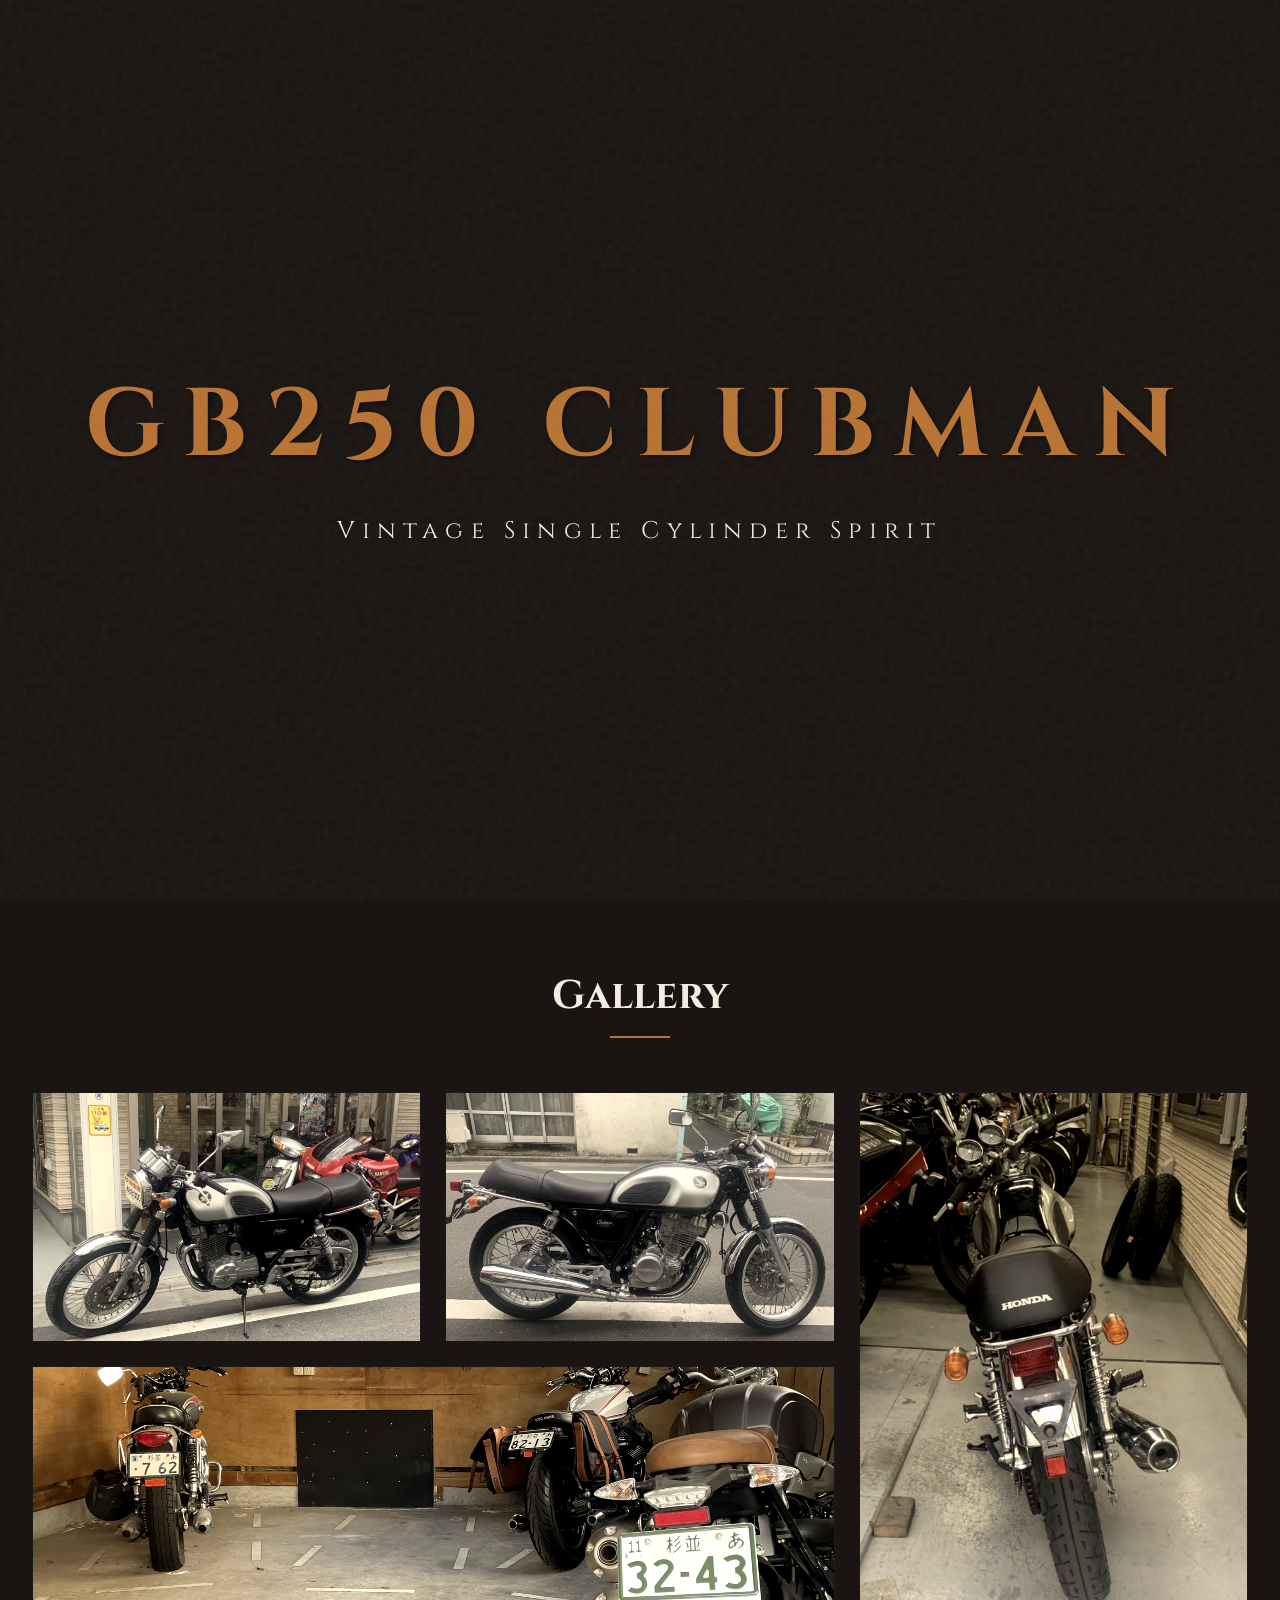
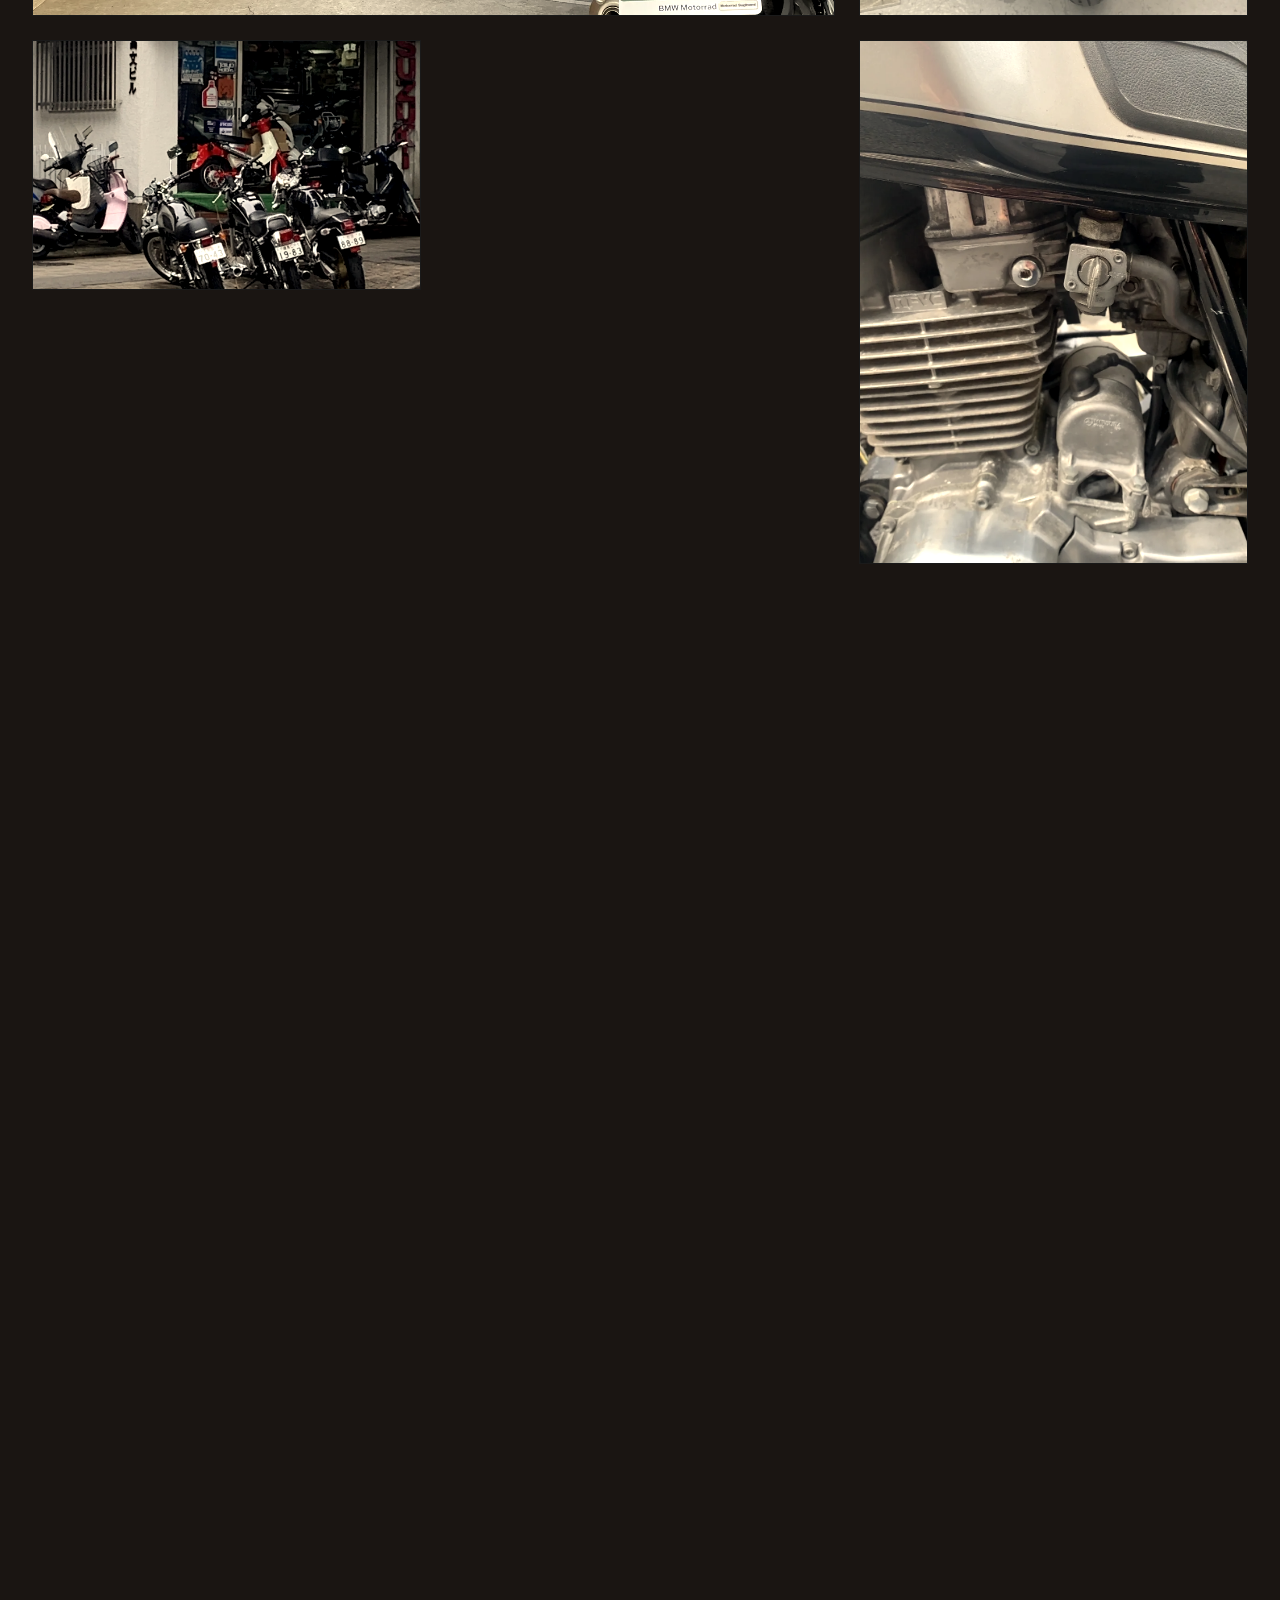
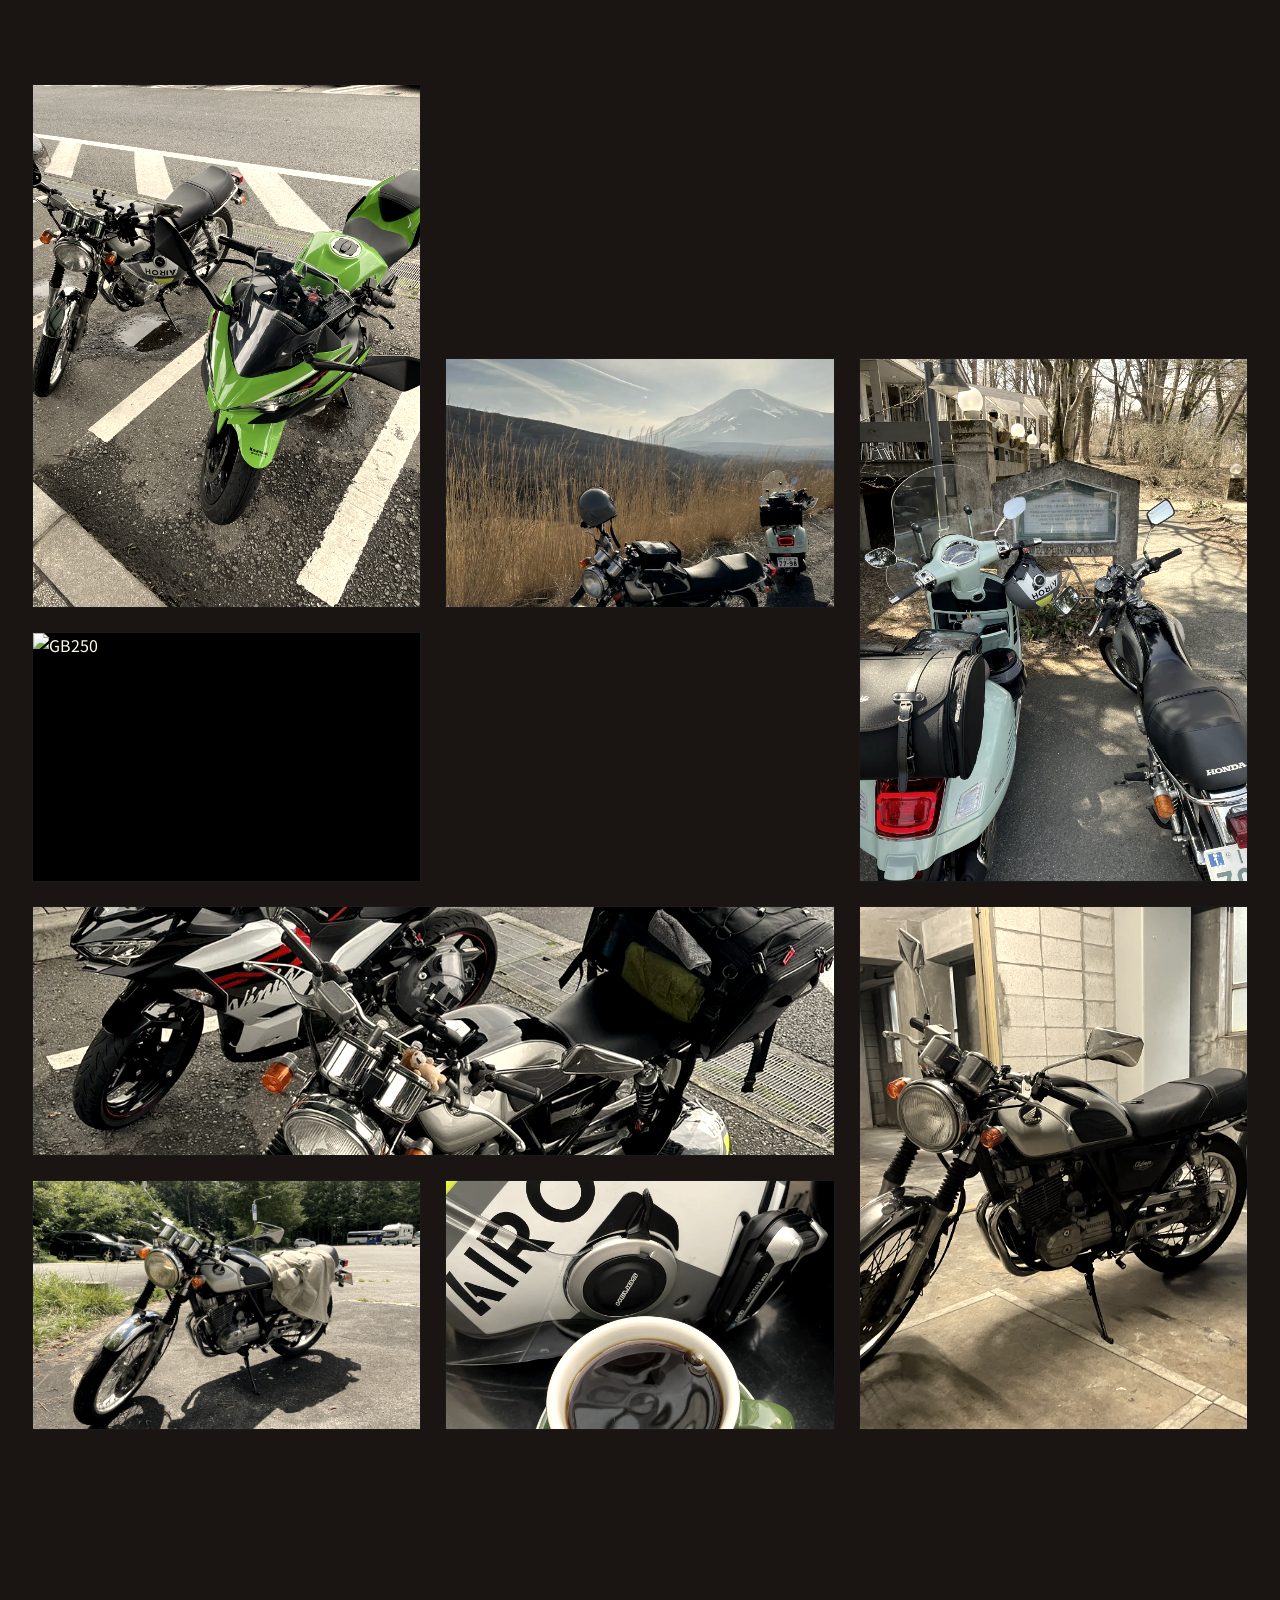
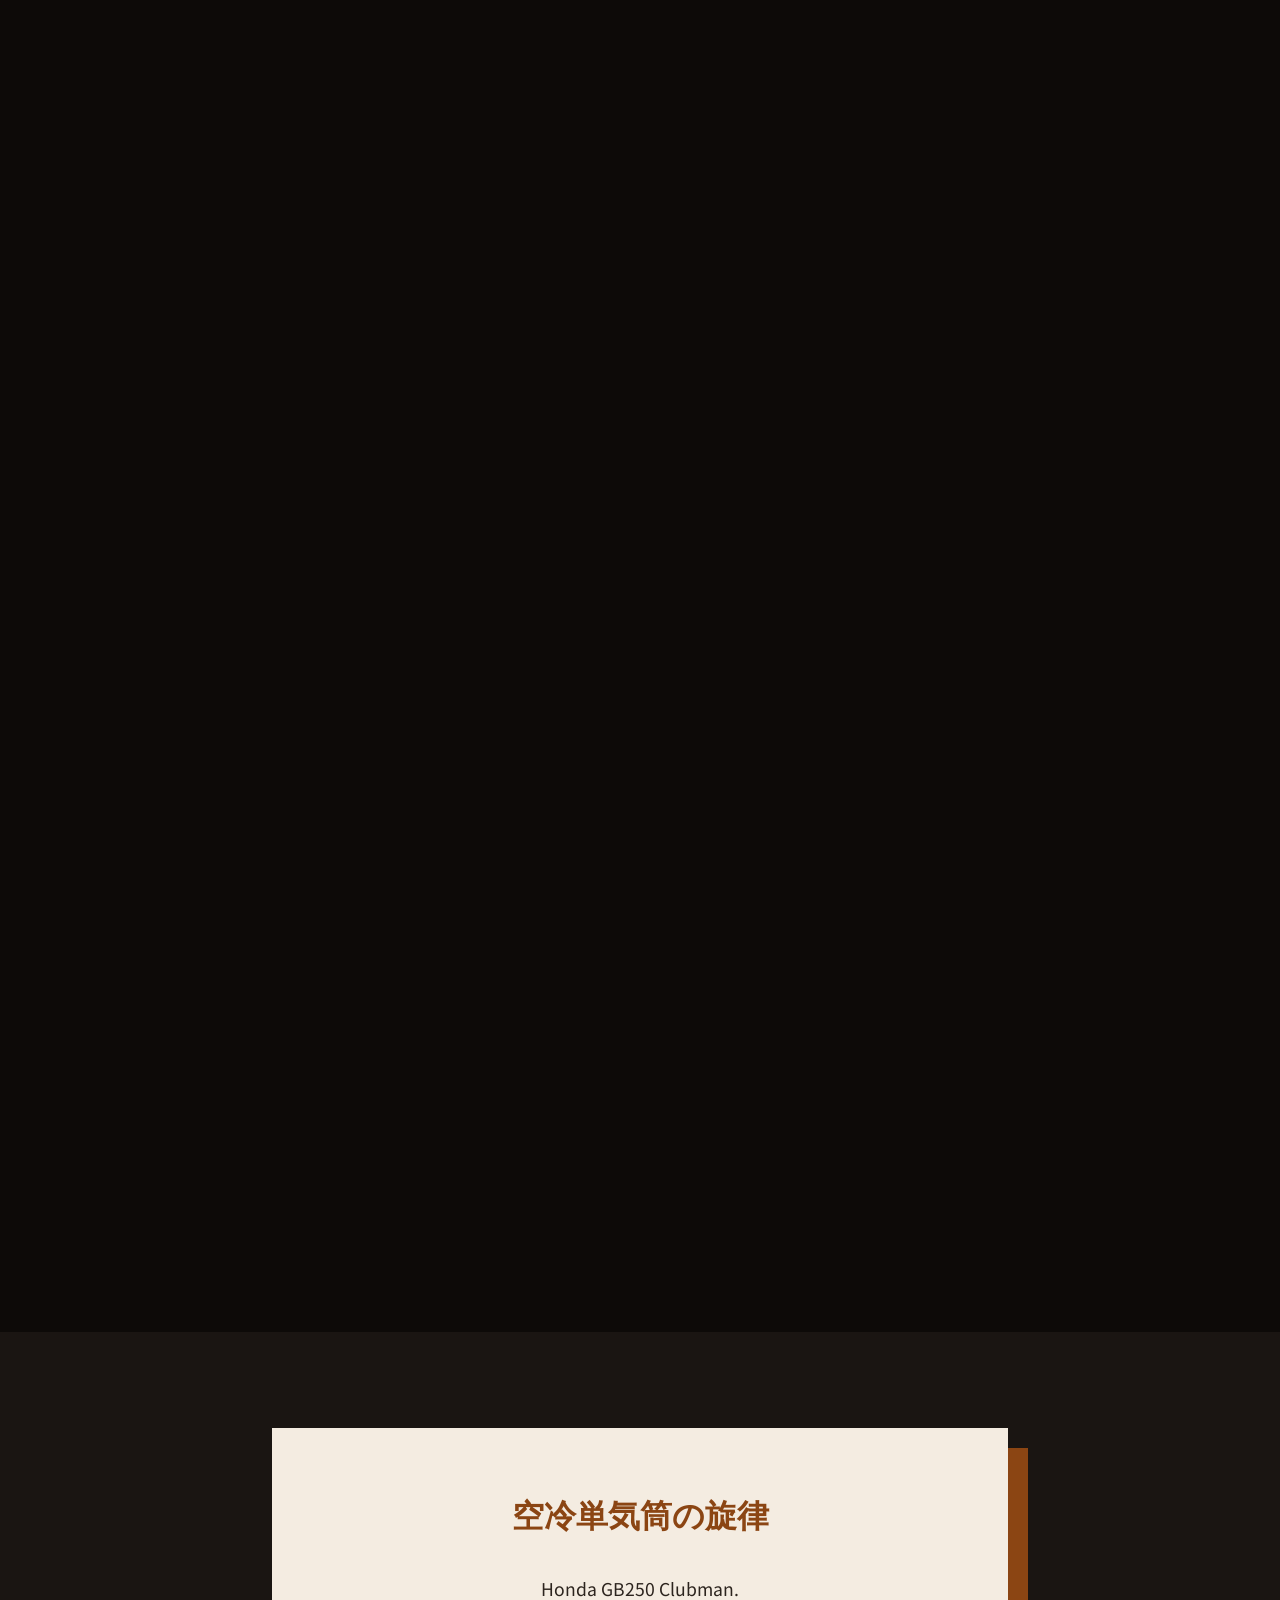
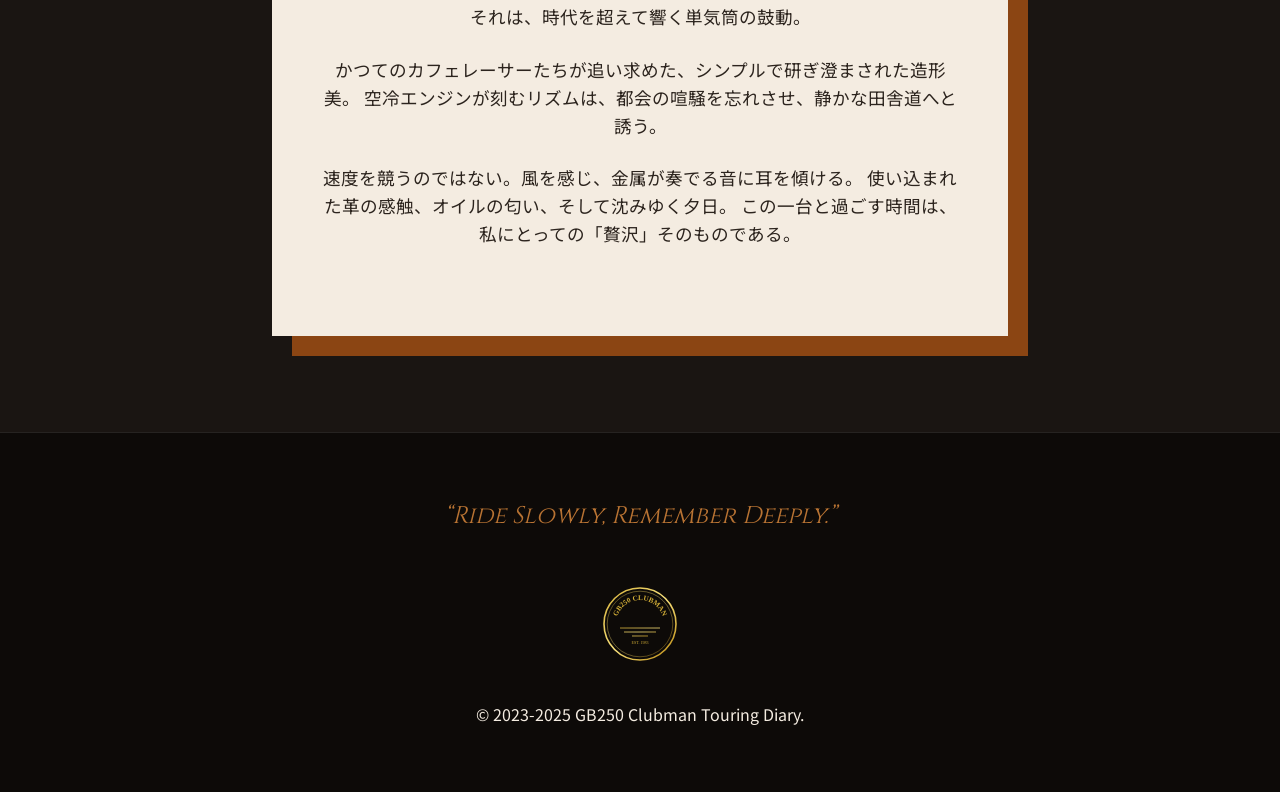
==== index.html @ db13ecfd "Add files via upload" ====
<!DOCTYPE html>
<html lang="ja">
<head>
    <meta charset="UTF-8">
    <meta name="viewport" content="width=device-width, initial-scale=1.0">
    <title>GB250 Clubman Touring Gallery</title>
    <meta name="description" content="Honda GB250 Clubman vintage touring gallery">
    
    <!-- Fonts -->
    <link rel="preconnect" href="https://fonts.googleapis.com">
    <link rel="preconnect" href="https://fonts.gstatic.com" crossorigin>
    <link href="https://fonts.googleapis.com/css2?family=Cinzel:wght@400;700&family=Playfair+Display:ital,wght@0,400;0,700;1,400&family=Noto+Sans+JP:wght@300;400;700&family=Zen+Kaku+Gothic+New:wght@300;400;700&display=swap" rel="stylesheet">
    
    <link rel="stylesheet" href="style.css">
</head>
<body>

    <!-- Hero Section -->
    <section class="hero">
        <div class="hero-content">
            <h1>GB250 CLUBMAN</h1>
            <p>Vintage Single Cylinder Spirit</p>
        </div>
    </section>

    <!-- Gallery Section Morning Mist Retro Profile -->
    <!-- Retro Profile, Leather & Metal -->
    <section id="gallery" class="gallery-section">
        <div class="section-title reveal">
            <h2>Gallery</h2>
        </div>
        <div class="gallery-container">
            <!-- Image list from requirements 19 -->
            <div class="gallery-item reveal"><img src="images/IMG_1310.webp" alt="GB250" loading="lazy"><div class="gallery-overlay"><span class="photo-label">Hello!</span></div></div>
            <div class="gallery-item reveal"><img src="images/IMG_1311.webp" alt="GB250" loading="lazy"><div class="gallery-overlay"><span class="photo-label">Chrome Details</span></div></div>
            <div class="gallery-item reveal"><img src="images/IMG_1312.webp" alt="GB250" loading="lazy"><div class="gallery-overlay"><span class="photo-label">The Cockpit</span></div></div>
            <div class="gallery-item reveal"><img src="images/IMG_1968.webp" alt="GB250" loading="lazy"><div class="gallery-overlay"><span class="photo-label">Garage</span></div></div>
            <div class="gallery-item reveal"><img src="images/IMG_3027.webp" alt="GB250" loading="lazy"><div class="gallery-overlay"><span class="photo-label">Factory</span></div></div>
　　　　<div class="gallery-item reveal"><img src="images/IMG_3029.webp" alt="GB250" loading="lazy"><div class="gallery-overlay"><span class="photo-label">Old Engine Bay</span></div></div>
　　　　<div class="gallery-item reveal"><img src="images/IMG_3030.webp" alt="GB250" loading="lazy"><div class="gallery-overlay"><span class="photo-label">Mechanical Beauty</span></div></div>
	    <div class="gallery-item reveal"><img src="images/IMG_1899.webp" alt="GB250" loading="lazy"><div class="gallery-overlay"><span class="photo-label">Heartbeat</span></div></div>
            <div class="gallery-item reveal"><img src="images/IMG_1760.webp" alt="GB250" loading="lazy"><div class="gallery-overlay"><span class="photo-label">Sky Line</span></div></div>
            <div class="gallery-item reveal"><img src="images/IMG_3025.webp" alt="GB250" loading="lazy"><div class="gallery-overlay"><span class="photo-label">Eearth</span></div></div>
            <div class="gallery-item reveal"><img src="images/IMG_1966.webp" alt="GB250" loading="lazy"><div class="gallery-overlay"><span class="photo-label">Forest Path</span></div></div>
            <div class="gallery-item reveal"><img src="images/IMG_3020.webp" alt="GB250" loading="lazy"><div class="gallery-overlay"><span class="photo-label">Greenwood</span></div></div>
	    <div class="gallery-item reveal"><img src="images/IMG_1759.webp" alt="GB250" loading="lazy"><div class="gallery-overlay"><span class="photo-label">Country Lane</span></div></div>
            <div class="gallery-item reveal"><img src="images/IMG_1967.webp" alt="GB250" loading="lazy"><div class="gallery-overlay"><span class="photo-label">Route 413 / Twilight</span></div></div>
   	    <div class="gallery-item reveal"><img src="images/IMG_1587.webp" alt="GB250" loading="lazy"><div class="gallery-overlay"><span class="photo-label">Courage</span></div></div>
            <div class="gallery-item reveal"><img src="images/IMG_2059.webp" alt="GB250" loading="lazy"><div class="gallery-overlay"><span class="photo-label">Mountain Site</span></div></div>
            <div class="gallery-item reveal"><img src="images/IMG_3022.webp" alt="GB250" loading="lazy"><div class="gallery-overlay"><span class="photo-label">Winding Road</span></div></div>
            <div class="gallery-item reveal"><img src="images/IMG_2123.webp" alt="GB250" loading="lazy"><div class="gallery-overlay"><span class="photo-label">Gas Station Stop</span></div></div>    
            <div class="gallery-item reveal"><img src="images/IMG_2399.webp" alt="GB250" loading="lazy"><div class="gallery-overlay"><span class="photo-label">Morning Mist</span></div></div>
   	    <div class="gallery-item reveal"><img src="images/IMG_3024.webp" alt="GB250" loading="lazy"><div class="gallery-overlay"><span class="photo-label">Good School</span></div></div>    
            <div class="gallery-item reveal"><img src="images/IMG_2798.webp" alt="GB250" loading="lazy"><div class="gallery-overlay"><span class="photo-label">Vintage</span></div></div>
            <div class="gallery-item reveal"><img src="images/IMG_1778.webp" alt="GB250" loading="lazy"><div class="gallery-overlay"><span class="photo-label">Heated stone</span></div></div>
	    <div class="gallery-item reveal"><img src="images/IMG_1524.webp" alt="GB250" loading="lazy"><div class="gallery-overlay"><span class="photo-label">Cafe Racer</span></div></div>
            <div class="gallery-item reveal"><img src="images/IMG_2802.webp" alt="GB250" loading="lazy"><div class="gallery-overlay"><span class="photo-label">Goodbye & Thank you!</span></div></div>
            <div class="gallery-item reveal"><img src="images/IMG_2791.webp" alt="GB250" loading="lazy"><div class="gallery-overlay"><span class="photo-label">Shadow Play</span></div></div>
            <div class="gallery-item reveal"><img src="images/IMG_2790.webp" alt="GB250" loading="lazy"><div class="gallery-overlay"><span class="photo-label">Urban Escape</span></div></div>
            <div class="gallery-item reveal"><img src="images/IMG_2801.webp" alt="GB250" loading="lazy"><div class="gallery-overlay"><span class="photo-label">After the Rain</span></div></div>
        </div>
    </section>

<!-- Video Section -->
<section id="video" class="video-section">
    <div class="section-title reveal">
        <h2>The Sound of Single</h2>
    </div>
    
    <div class="video-container reveal">
        <!-- エフェクトレイヤー -->
        <div class="vhs-overlay">
            <div class="vhs-scanlines"></div>
            <div class="vhs-noise"></div>
            <div class="film-scratches"></div> <!-- 縦の傷を追加 -->
        </div>
       
        <div class="video-wrapper">
            <video controls poster="images/IMG_3026.webp">
                <source src=" https://drive.google.com/file/d/1r5BDHM0Ia0o3YwmFOg_8lzyETyqGt3hn/view?usp=drive_link">
                Your browser does not support the video tag.
            </video>
        </div>
    </div>

    <!-- 重要：このSVGフィルタがないとノイズが出ません -->
    <svg style="display: none;">
        <filter id="vhs-distort">
            <feTurbulence type="fractalNoise" baseFrequency="0.9" numOctaves="4" seed="0">
                <animate attributeName="seed" from="0" to="100" dur="0.2s" repeatCount="indefinite" />
            </feTurbulence>
            <feComponentTransfer>
                <feFuncA type="linear" slope="0.5" />
            </feComponentTransfer>
            <feBlend in="SourceGraphic" operator="over" />
        </filter>
    </svg>
</section>

    <!-- フィルムダメージ・ノイズ生成用SVG（表示はされません） -->
    <svg style="display: none;">
        <filter id="vhs-distort">
            <!-- 粒子の細かいノイズを生成 -->
            <feTurbulence type="fractalNoise" baseFrequency="0.80" numOctaves="4" stitchTiles="stitch" />
            <feColorMatrix type="saturate" values="0" />
            <feComponentTransfer>
                <feFuncA type="linear" slope="0.15" /> 
            </feComponentTransfer>
            <feBlend in="SourceGraphic" operator="over" />
        </filter>
    </svg>
</section>

<!-- Video Section 2 (Effect Clean) -->
<section id="video2" class="video-section clean-style">
    <div class="section-title reveal">
        <h2>Touring Fun</h2>
    </div>
    
    <!-- 効果用のオーバーレイを入れず、シンプルなコンテナにする https://youtu.be/rbdhKblN9Kc ../../2025/2025-08-02_深城ダム/道志・深城ダム.mp4-->
    <div class="video-container reveal">
        <div class="video-wrapper">
            <video controls poster="images/IMG_3022.webp">
                <source src="https://youtu.be/rbdhKblN9Kc">
                Your browser does not support the video tag.
            </video>
        </div>
    </div>
</section>

    <!-- Story Section -->
    <section id="story" class="story-section">
        <div class="story-card reveal">
            <h3>空冷単気筒の旋律</h3>
            <div class="story-content">
                <p>
                    Honda GB250 Clubman.<br>
                    それは、時代を超えて響く単気筒の鼓動。
                </p>
                <p>
                    かつてのカフェレーサーたちが追い求めた、シンプルで研ぎ澄まされた造形美。
                    空冷エンジンが刻むリズムは、都会の喧騒を忘れさせ、静かな田舎道へと誘う。
                </p>
                <p>
                    速度を競うのではない。風を感じ、金属が奏でる音に耳を傾ける。
                    使い込まれた革の感触、オイルの匂い、そして沈みゆく夕日。
                    この一台と過ごす時間は、私にとっての「贅沢」そのものである。
                </p>
            </div>
        </div>
    </section>


    <!-- Footer -->
    <footer>
        <div class="footer-quote reveal">
            “Ride Slowly, Remember Deeply.”
        </div>
        <img src="assets/logo.svg" alt="GB250 Logo" class="footer-logo reveal">
        <p class="reveal">&copy; 2023-2025 GB250 Clubman Touring Diary.</p>
    </footer>

    <!-- Modal -->
    <div class="modal" id="imageModal">
        <span class="close-modal">&times;</span>
        <img id="modalImage" src="" alt="Full Resolution Image">
    </div>

    <script src="script.js"></script>
</body>
</html>
---- style.css ----
/* 
 * GB250 Clubman Gallery - Vintage Style Sheet
 */

:root {
    --color-bg: #1a1512;
    --color-paper: #f4ece1;
    --color-text: #2c241e;
    --color-accent: #8b4513; /* Dark Brown */
    --color-copper: #b87333;
    --color-sepia: #704214;
    --color-ivory: #fffff0;
    --font-heading: 'Cinzel', 'Playfair Display', serif;
    --font-body: 'Noto Sans JP', 'Zen Kaku Gothic New', sans-serif;
    --transition-smooth: all 0.5s cubic-bezier(0.4, 0, 0.2, 1);
}

* {
    margin: 0;
    padding: 0;
    box-sizing: border-box;
}

html {
    scroll-behavior: smooth;
}

body {
    background-color: var(--color-bg);
    color: var(--color-paper);
    font-family: var(--font-body);
    line-height: 1.6;
    overflow-x: hidden;
}

/* Texture Overlay */
body::before {
    content: "";
    position: fixed;
    top: 0;
    left: 0;
    width: 100%;
    height: 100%;
    background-image: url('data:image/svg+xml,%3Csvg viewBox="0 0 200 200" xmlns="http://www.w3.org/2000/svg"%3E%3Cfilter id="noiseFilter"%3E%3CfeTurbulence type="fractalNoise" baseFrequency="0.65" numOctaves="3" stitchTiles="stitch"/%3E%3C/filter%3E%3Crect width="100%25" height="100%25" filter="url(%23noiseFilter)"/%3E%3C/svg%3E');
    opacity: 0.05;
    pointer-events: none;
    z-index: 9999;
}

/* --- Hero Section --- */
.hero {
    position: relative;
    height: 100vh;
    display: flex;
    flex-direction: column;
    justify-content: center;
    align-items: center;
    text-align: center;
    overflow: hidden;
    background: linear-gradient(rgba(26, 21, 18, 0.7), rgba(26, 21, 18, 0.7)), url('images/IMG_1312.JPG') center/cover no-repeat;
}

.hero::after {
    content: "";
    position: absolute;
    bottom: 0;
    left: 0;
    width: 100%;
    height: 200px;
    background: linear-gradient(to top, var(--color-bg), transparent);
}

.hero-content {
    z-index: 10;
    padding: 2rem;
}

.hero h1 {
    font-family: var(--font-heading);
    font-size: clamp(3rem, 10vw, 6rem);
    letter-spacing: 0.2em;
    color: var(--color-copper);
    text-shadow: 2px 2px 4px rgba(0,0,0,0.5);
    margin-bottom: 0.5rem;
    animation: fadeInDown 1.5s ease-out;
}

.hero p {
    font-family: var(--font-heading);
    font-size: clamp(1rem, 3vw, 1.5rem);
    letter-spacing: 0.3em;
    color: var(--color-paper);
    opacity: 0.8;
    animation: fadeInUp 1.5s ease-out 0.5s both;
}

/* --- Gallery Section --- */
.section-title {
    text-align: center;
    padding: 4rem 1rem;
    font-family: var(--font-heading);
}

.section-title h2 {
    font-size: 2.5rem;
    color: var(--color-paper);
    position: relative;
    display: inline-block;
}

.section-title h2::after {
    content: "";
    position: absolute;
    bottom: -10px;
    left: 50%;
    transform: translateX(-50%);
    width: 60px;
    height: 2px;
    background: var(--color-copper);
}

.gallery-container {
    max-width: 1400px;
    margin: 0 auto;
    padding: 0 2rem 4rem;
    display: grid;
    grid-template-columns: repeat(auto-fill, minmax(300px, 1fr));
    grid-auto-rows: 250px;
    gap: 1.5rem;
}

.gallery-item {
    position: relative;
    overflow: hidden;
    cursor: pointer;
    background: #000;
    border: 1px solid rgba(255,255,255,0.1);
    transition: var(--transition-smooth);
}

/* Varied heights for masonry-like feel */
.gallery-item:nth-child(3n) { grid-row: span 2; }
.gallery-item:nth-child(4n) { grid-column: span 2; }

.gallery-item img {
    width: 100%;
    height: 100%;
    object-fit: cover;
    filter: sepia(0.3) contrast(1.1);
    transition: var(--transition-smooth);
}

.gallery-item:hover img {
    transform: scale(1.05);
    filter: sepia(0) contrast(1);
}

.gallery-overlay {
    position: absolute;
    bottom: 0;
    left: 0;
    width: 100%;
    padding: 1.5rem;
    background: linear-gradient(transparent, rgba(0,0,0,0.8));
    opacity: 0;
    transition: opacity 0.3s ease;
}

.gallery-item:hover .gallery-overlay {
    opacity: 1;
}

.photo-label {
    font-size: 0.8rem;
    color: var(--color-paper);
    font-family: var(--font-heading);
}

/* --- Video Section --- */
.video-section {
    background: #0d0a08;
    padding: 6rem 2rem;
    text-align: center;
}

.video-container {
    position: relative;
    max-width: 900px;
    margin: 0 auto;
    overflow: hidden;
    border: 15px solid #1a1a1a;
    box-shadow: 0 30px 60px rgba(0,0,0,0.8);
    background: #000;
}

/* ビデオ本体：フィルタを一つにまとめ、強度を調整 */
.video-wrapper video {
    width: 100%;
    display: block;
    /* DaVinci Resolve風：セピア+コントラスト強調+彩度下げ */
    filter: sepia(0.8) hue-rotate(-15deg) contrast(1.2) brightness(0.9) saturate(1.8); 	
}

/* 元の色：filter: sepia(0.8) hue-rotate(-15deg) contrast(1.2) brightness(0.9) saturate(1.8); */


/* 既存の .vhs-overlay に背景色（グラデーション）を追加 */
.vhs-overlay {
    position: absolute;
    top: 0; left: 0; width: 100%; height: 100%;
    pointer-events: none;
    z-index: 2;
    
    /* ここを追加：オレンジ～ブラウンのグラデーションを乗算(multiply)で重ねる */
    background: linear-gradient(
        45deg, 
        rgba(139, 69, 19, 0.15), /* ブラウン */
        rgba(255, 140, 0, 0.15)  /* ヴィンテージオレンジ */
    );
    mix-blend-mode: overlay; /* 下の映像と色が混ざり、深みが出ます */
}

/* もし「もっとオレンジをハッキリさせたい」場合は、
   mix-blend-mode を overlay に変えてみてください 
　弱くしたい場合は、multiply */


/* 走査線 */
.vhs-scanlines {
    position: absolute;
    top: 0; left: 0; width: 100%; height: 100%;
    background: linear-gradient(
        rgba(18, 16, 16, 0) 50%, 
        rgba(0, 0, 0, 0.25) 50%
    );
    background-size: 100% 2px;
    z-index: 10;
}

/* フィルムノイズ：SVGフィルタ適用 */
.vhs-noise {
    position: absolute;
    top: 0; left: 0; width: 100%; height: 100%;
    filter: url(#vhs-distort); /* HTMLのSVGと連動 */
    opacity: 0.8;
    z-index: 5;
}

/* 縦のひっかき傷（フィルムダメージ特有） */
.film-scratches {
    position: absolute;
    top: 0; left: 0; width: 100%; height: 100%;
    z-index: 15;
    opacity: 0.3;
}

.film-scratches::after {
    content: "";
    position: absolute;
    top: 0; left: 30%; width: 1px; height: 100%;
    background: #fff;
    box-shadow: 120px 0 0 #fff, -200px 0 0 #fff;
    animation: scratch-move 0.5s steps(1) infinite;
}

@keyframes scratch-move {
    0% { transform: translateX(0); opacity: 0.5; }
    20% { transform: translateX(-10%); opacity: 0.2; }
    40% { transform: translateX(20%); opacity: 0.8; }
    60% { transform: translateX(-5%); opacity: 0.3; }
    80% { transform: translateX(15%); opacity: 0.6; }
    100% { transform: translateX(0); opacity: 0.5; }
}

/* 画面のちらつき */
.video-container::after {
    content: "";
    position: absolute;
    top: 0; left: 0; width: 100%; height: 100%;
    background: rgba(255, 255, 255, 0.05);
    z-index: 20;
    pointer-events: none;
    animation: flicker 0.15s infinite;
}

@keyframes flicker {
    0% { opacity: 0.1; }
    50% { opacity: 0.03; }
    100% { opacity: 0.09; }
}

/* --- Story Section --- */
.story-section {
    max-width: 800px;
    margin: 0 auto;
    padding: 6rem 2rem;
    text-align: center;
}

.story-card {
    background: var(--color-paper);
    color: var(--color-text);
    padding: 4rem 3rem;
    position: relative;
    box-shadow: 20px 20px 0 var(--color-accent);
}

.story-card h3 {
    font-family: var(--font-heading);
    font-size: 2rem;
    margin-bottom: 2rem;
    color: var(--color-accent);
}

.story-content p {
    margin-bottom: 1.5rem;
    font-size: 1.1rem;
}

/* --- Footer --- */
footer {
    padding: 4rem 2rem;
    text-align: center;
    border-top: 1px solid rgba(255,255,255,0.1);
    background: #0d0a08;
}

.footer-quote {
    font-family: var(--font-heading);
    font-style: italic;
    font-size: 1.5rem;
    margin-bottom: 1rem;
    color: var(--color-copper);
}

.footer-logo {
    width: 80px;
    margin: 2rem auto;
    opacity: 0.5;
}

/* --- Modal --- */
.modal {
    position: fixed;
    top: 0;
    left: 0;
    width: 100%;
    height: 100%;
    background: rgba(0,0,0,0.95);
    display: none;
    justify-content: center;
    align-items: center;
    z-index: 10000;
    cursor: zoom-out;
}

.modal img {
    max-width: 90%;
    max-height: 90%;
    box-shadow: 0 0 50px rgba(0,0,0,0.5);
    border: 5px solid white;
}

.close-modal {
    position: absolute;
    top: 20px;
    right: 30px;
    color: white;
    font-size: 2rem;
    cursor: pointer;
}

/* Animations */
@keyframes fadeInDown {
    from { opacity: 0; transform: translateY(-30px); }
    to { opacity: 1; transform: translateY(0); }
}

@keyframes fadeInUp {
    from { opacity: 0; transform: translateY(30px); }
    to { opacity: 1; transform: translateY(0); }
}

.reveal {
    opacity: 0;
    transform: translateY(30px);
    transition: all 1s ease-out;
}

.reveal.active {
    opacity: 1;
    transform: translateY(0);
}

@media (max-width: 768px) {
    .gallery-container {
        grid-template-columns: repeat(auto-fill, minmax(200px, 1fr));
        grid-auto-rows: 200px;
    }
    .gallery-item:nth-child(4n) { grid-column: span 1; }
    .story-card {
        padding: 2rem 1.5rem;
        box-shadow: 10px 10px 0 var(--color-accent);
    }
}

/* 横に2マス、縦に2マス分の大きさにする */
.item-large {
    grid-column: span 0.5;
    grid-row: span 0.5;
}

/* 横に長い写真にしたい場合 */
.item-wide {
    grid-column: span 2;
}

/* 縦に長い写真にしたい場合 */
.item-tall {
    grid-row: span 2;
}



/* --- Video Section 2 用：エフェクト解除設定 --- */

/* 1. ビデオ本体のフィルタ（セピア等）を解除 */
.clean-style video {
    filter: none !important;
}

/* 2. ビデオコンテナの装飾（テレビ風フレームの影やフリッカー）を解除 */
.clean-style .video-container::after,
.clean-style .video-container::before {
    display: none !important;
    animation: none !important;
}

/* 3. 万が一オーバーレイ要素が残っている場合の非表示設定 */
.clean-style .vhs-overlay {
    display: none !important;
}

/* 4. コンテナ自体の色調をノーマルに（枠線を細くするなど調整可） */
.clean-style .video-container {
    border: 4px solid #333; /* 太い枠から細い枠へ変更 */
    background: transparent;
    box-shadow: none;
}
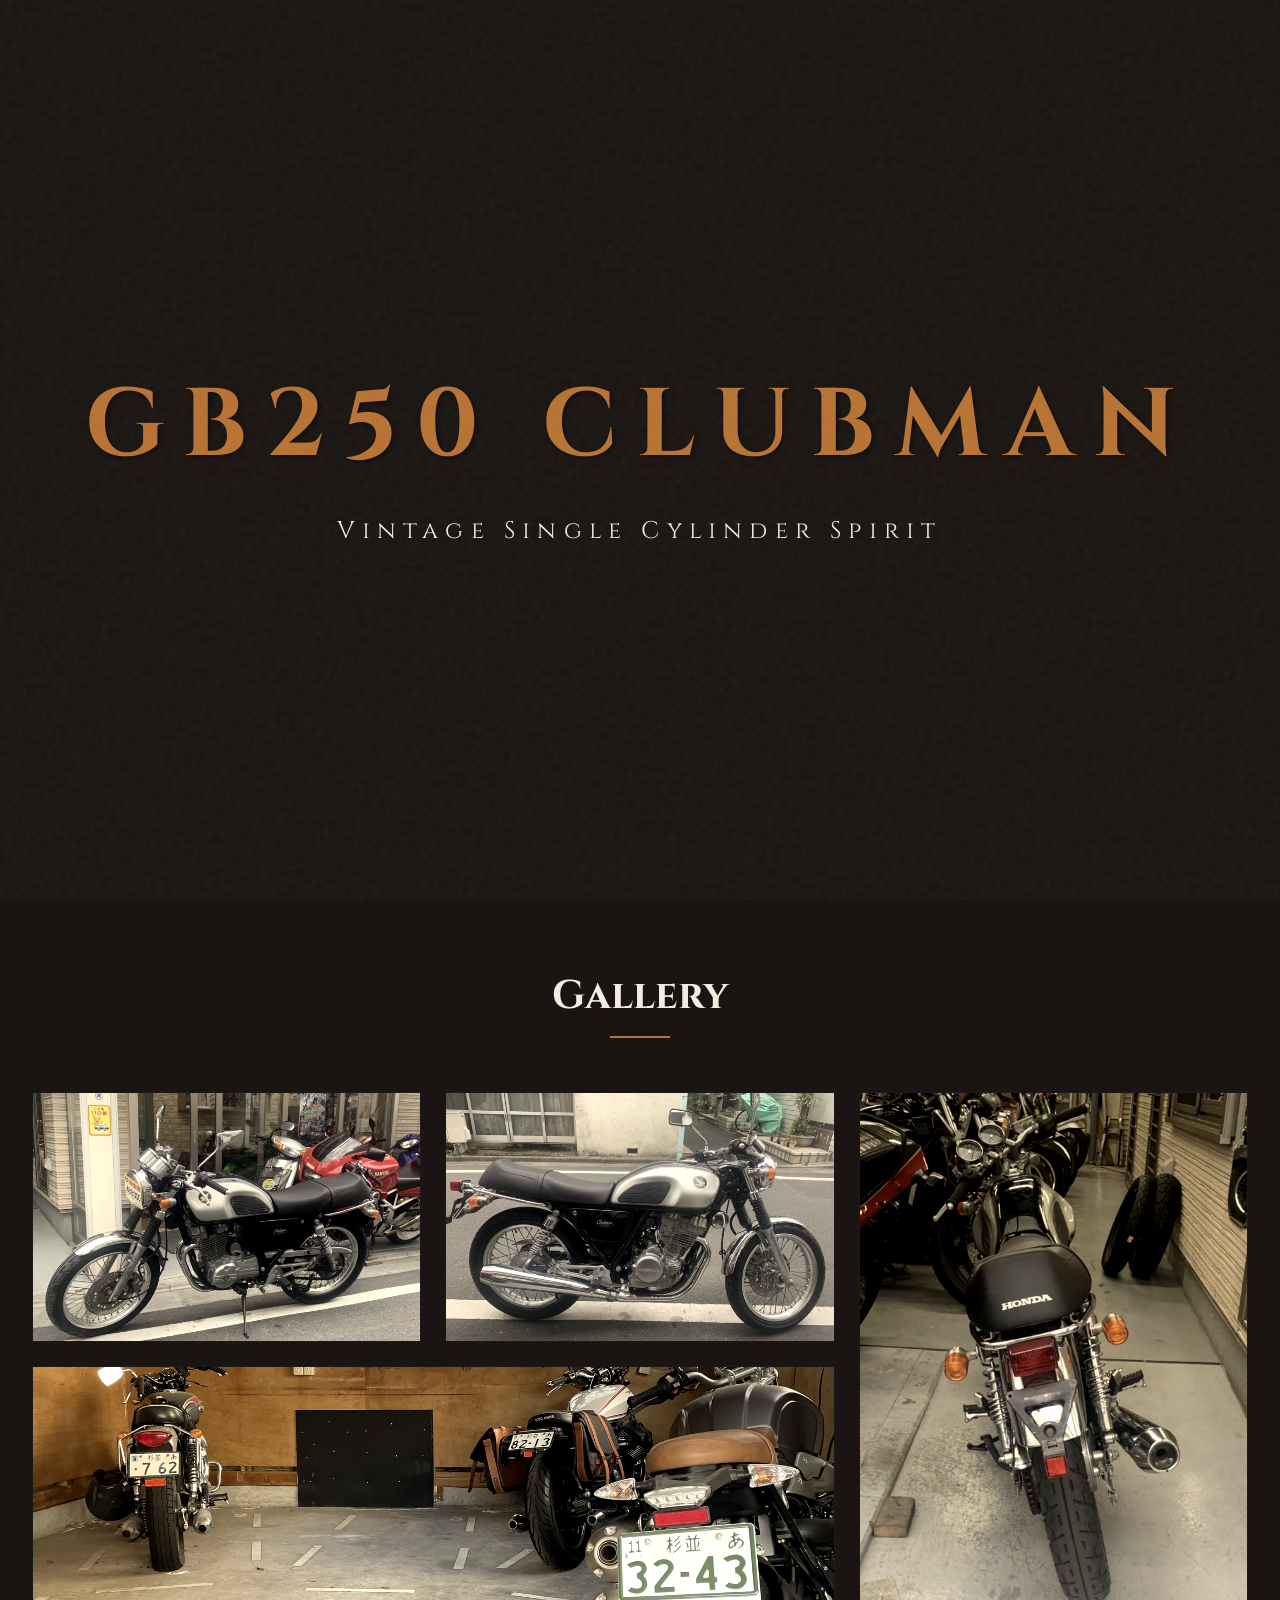
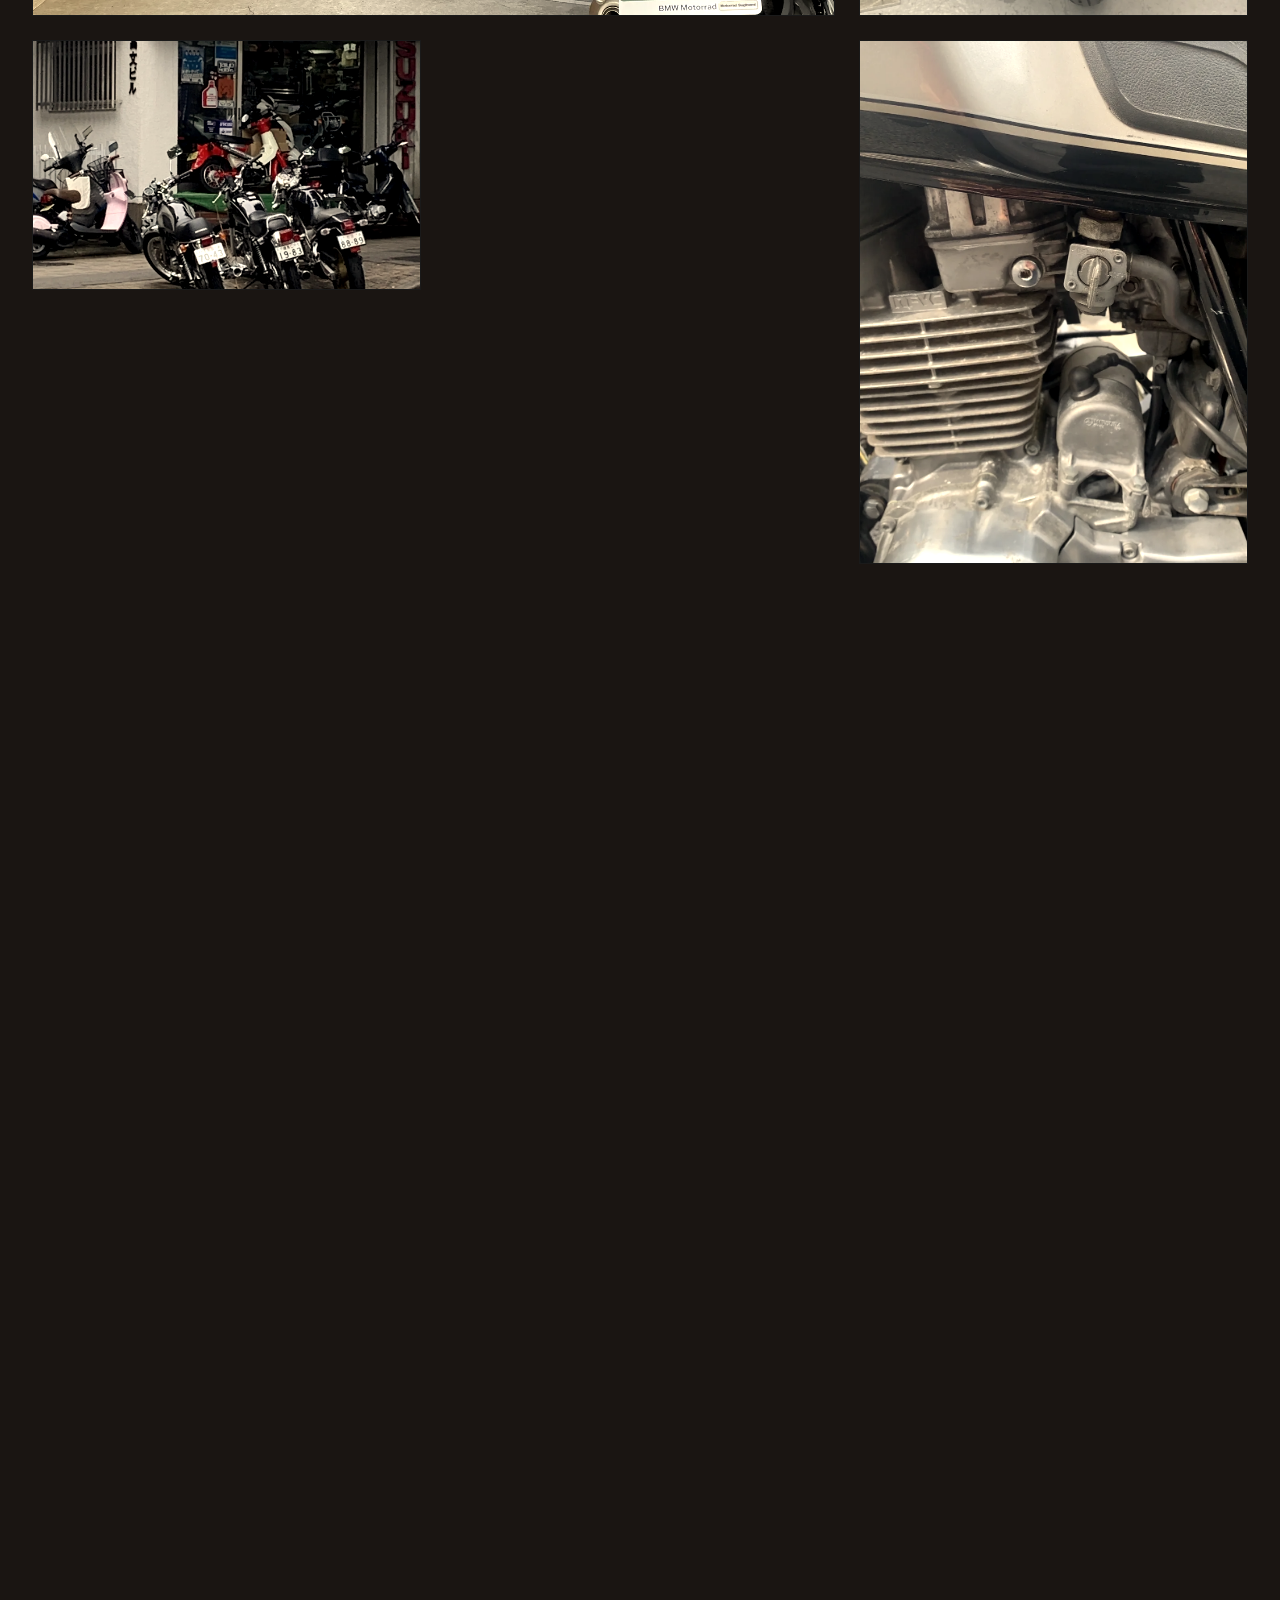
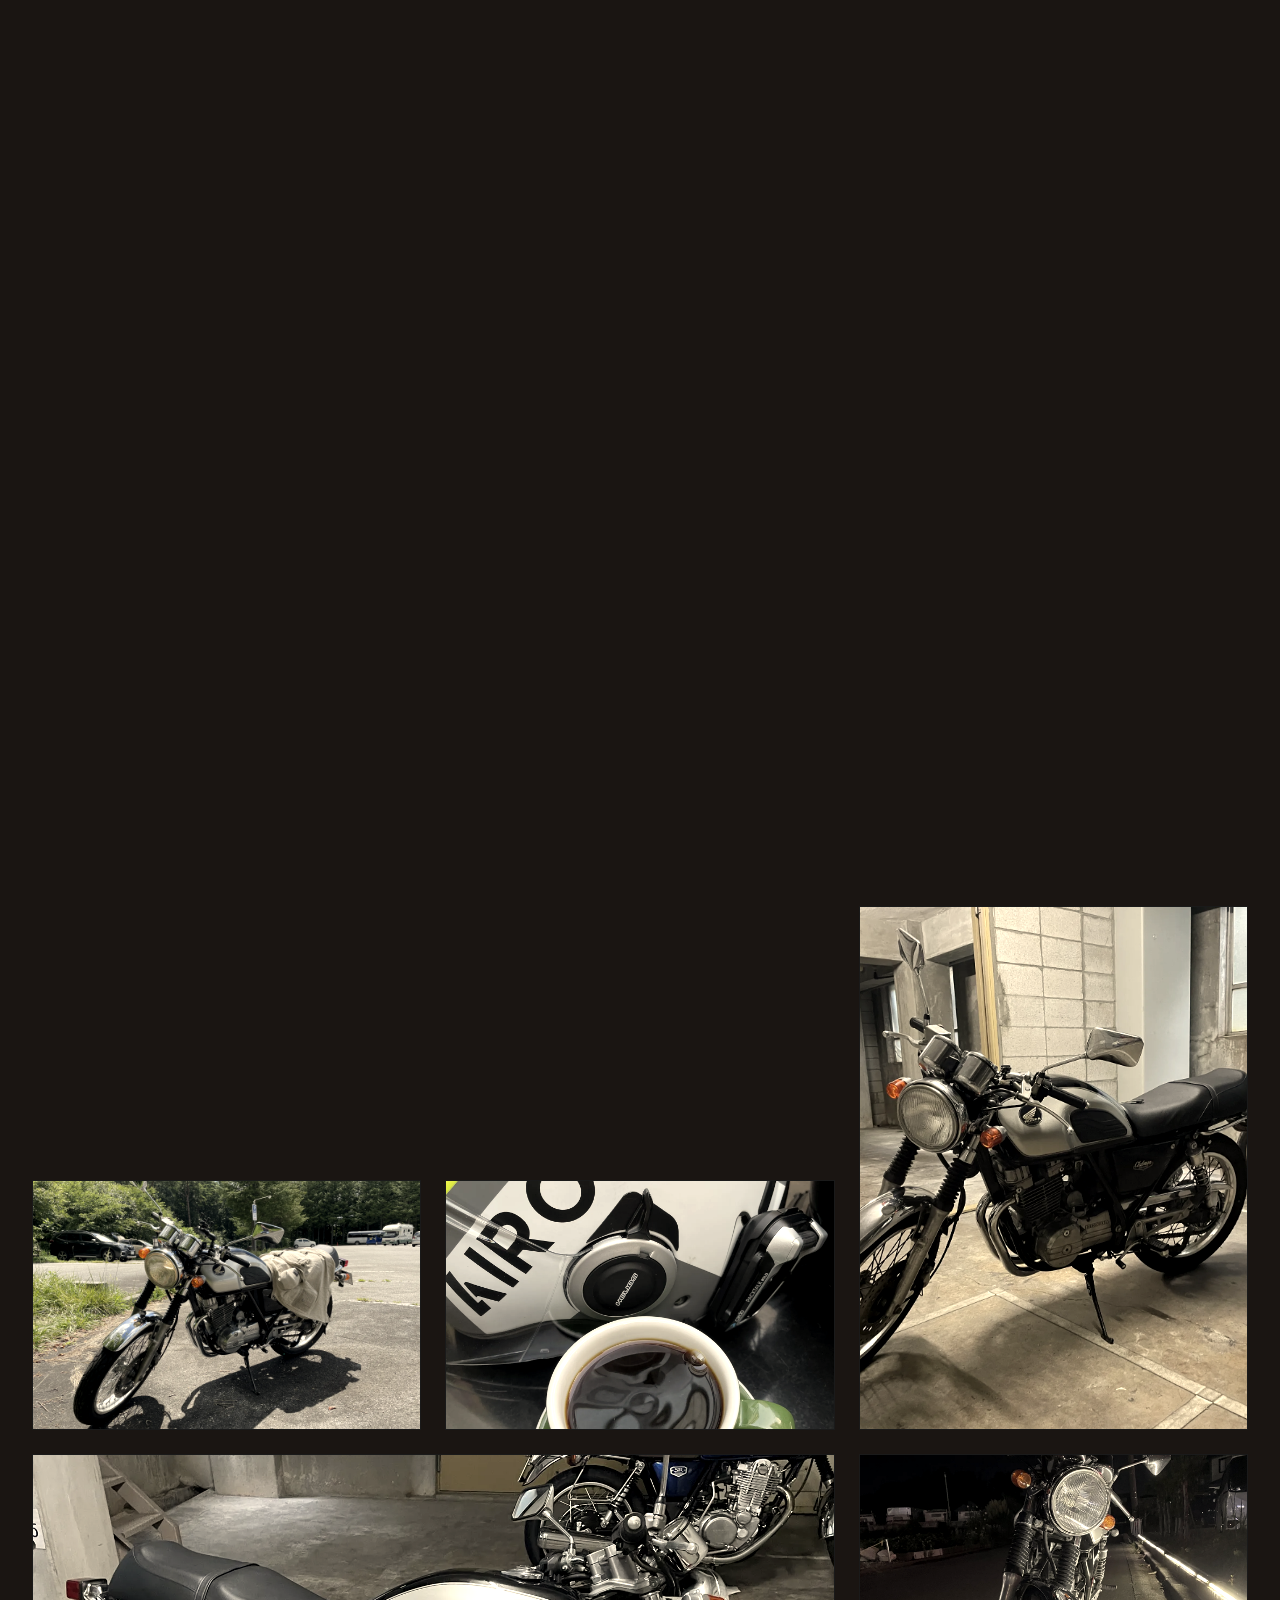
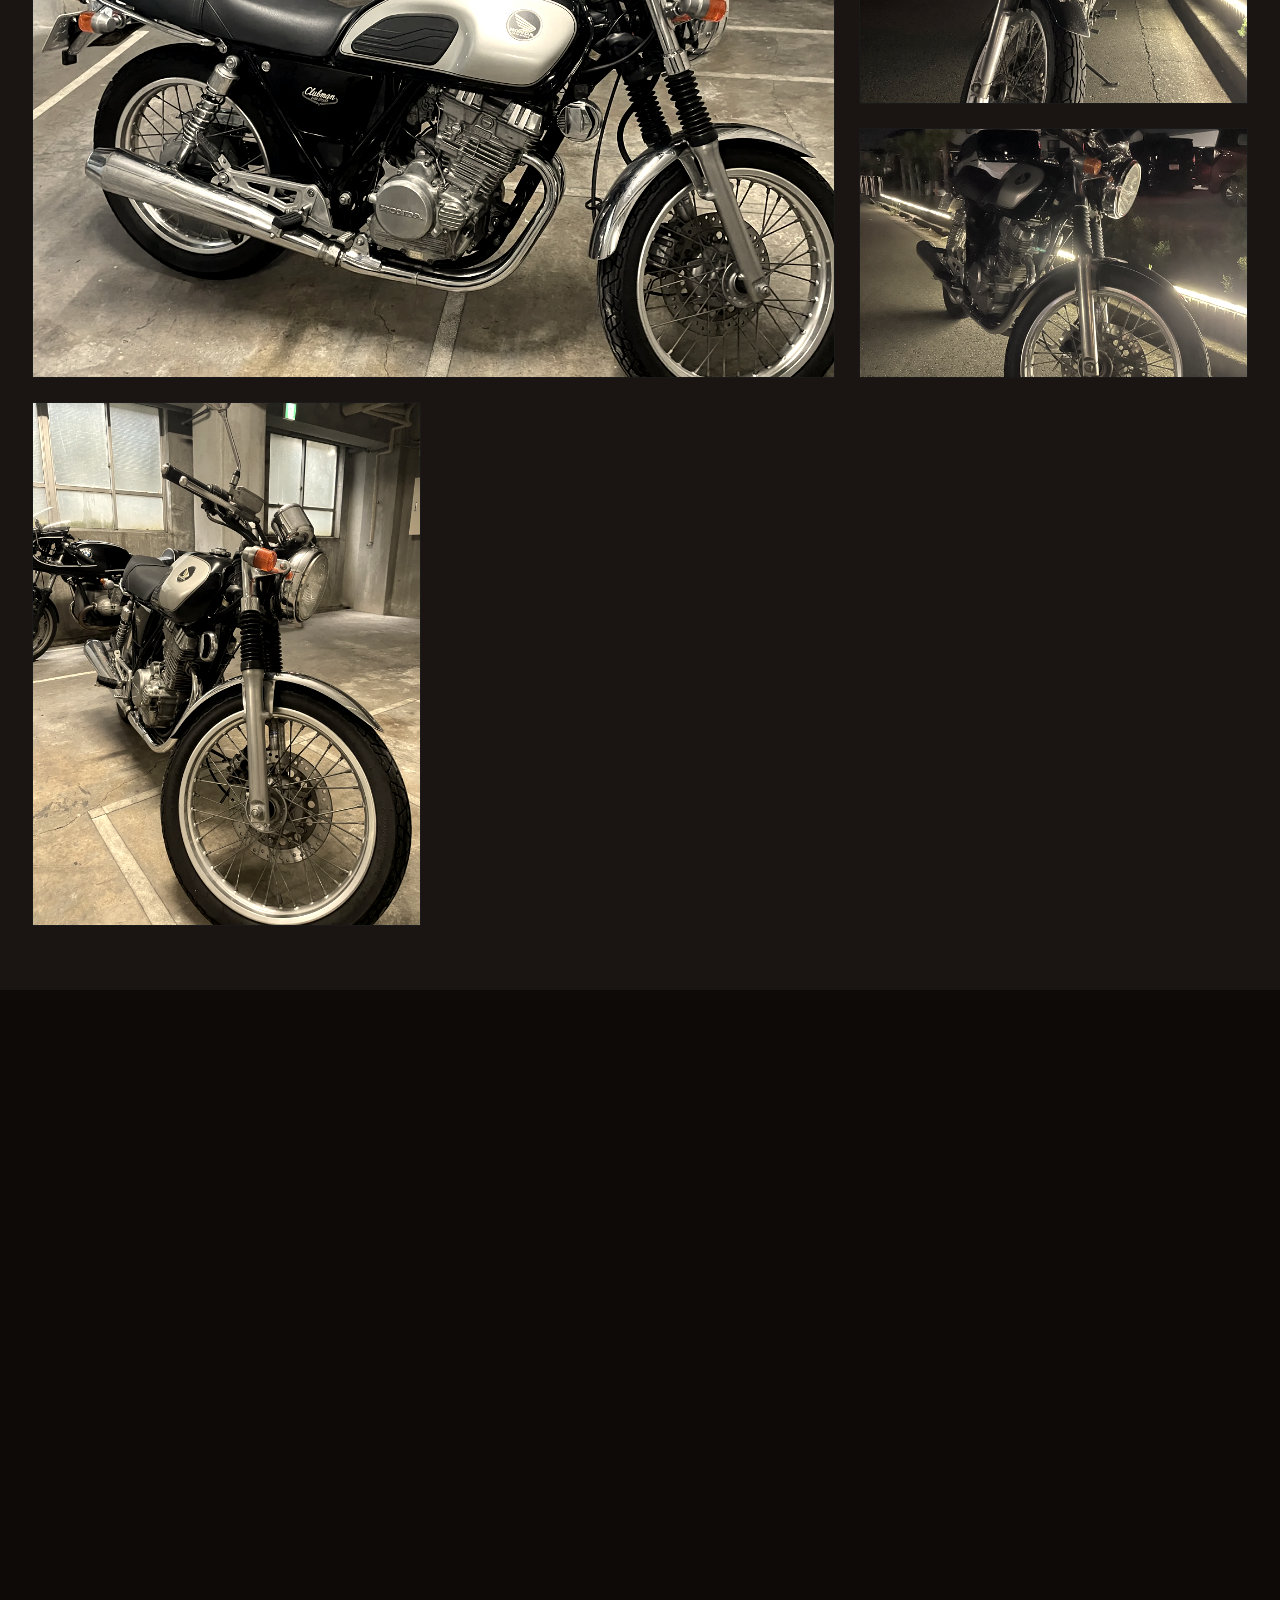
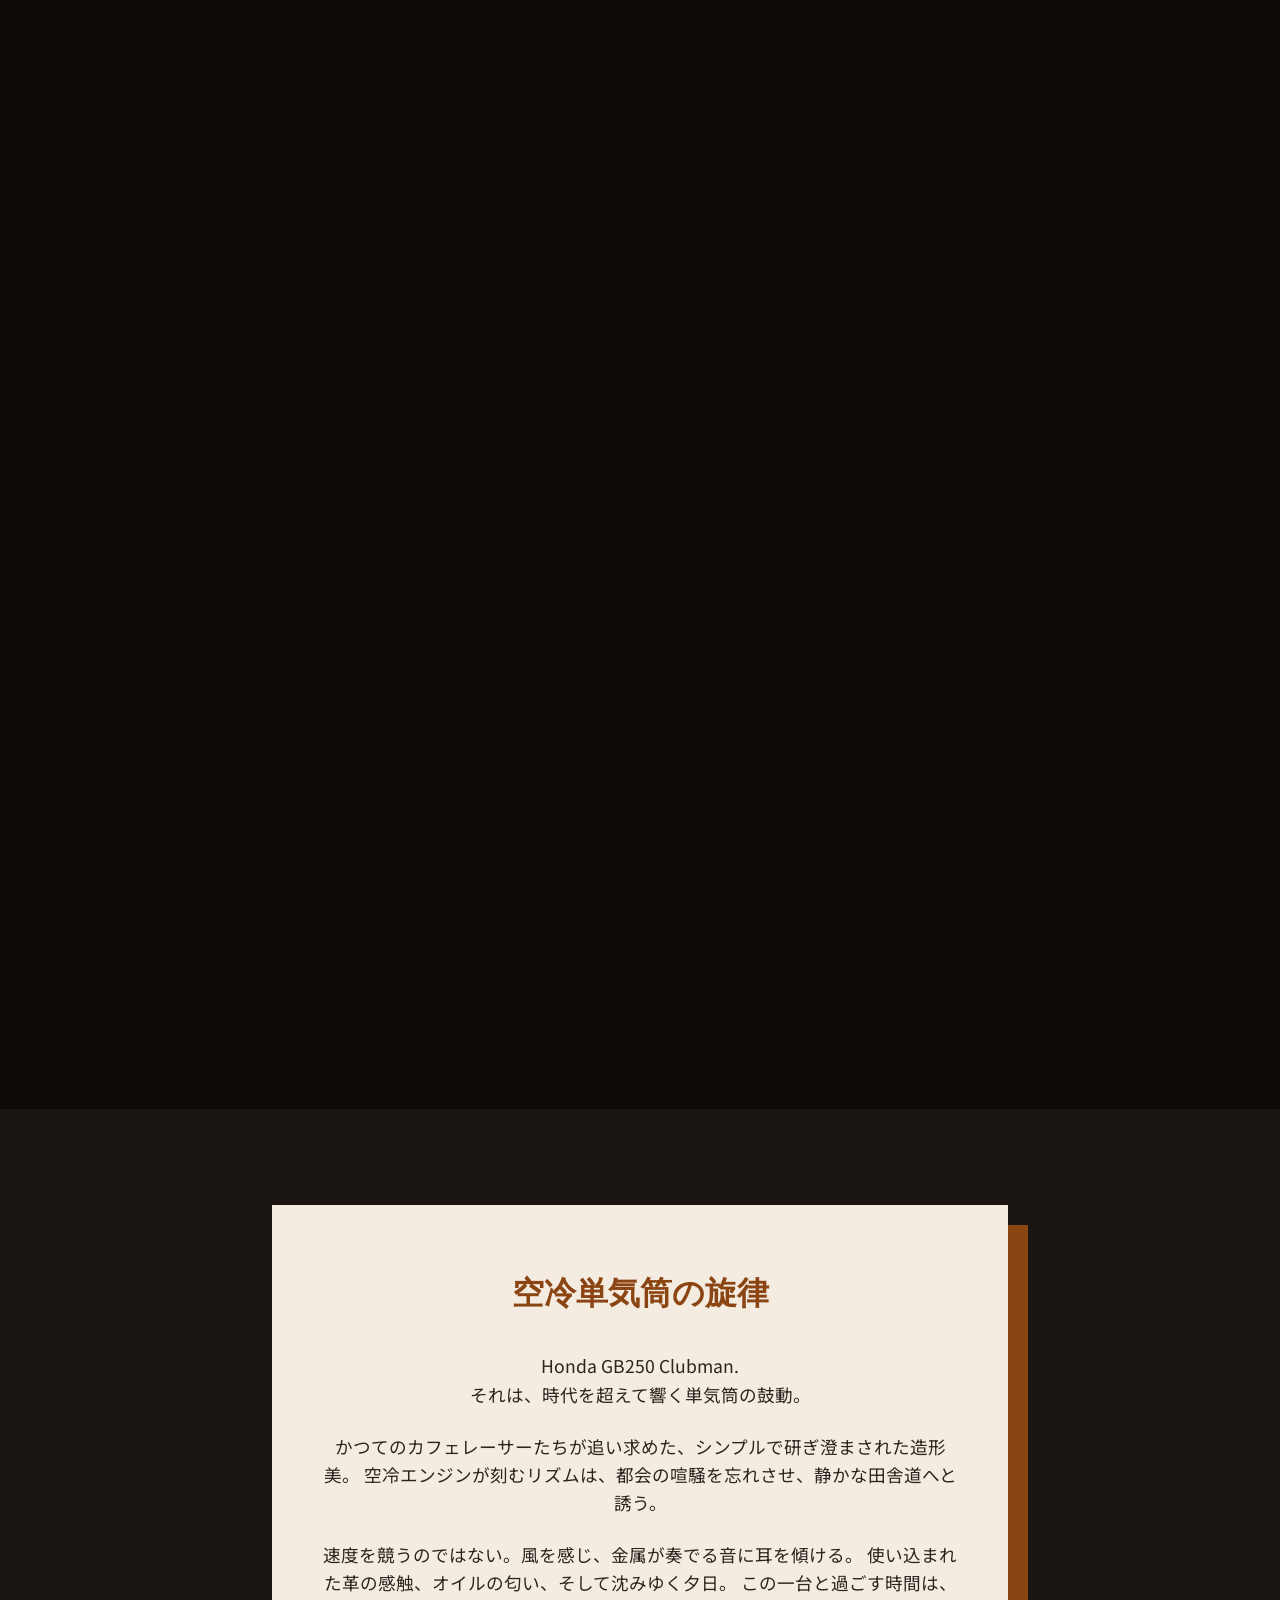
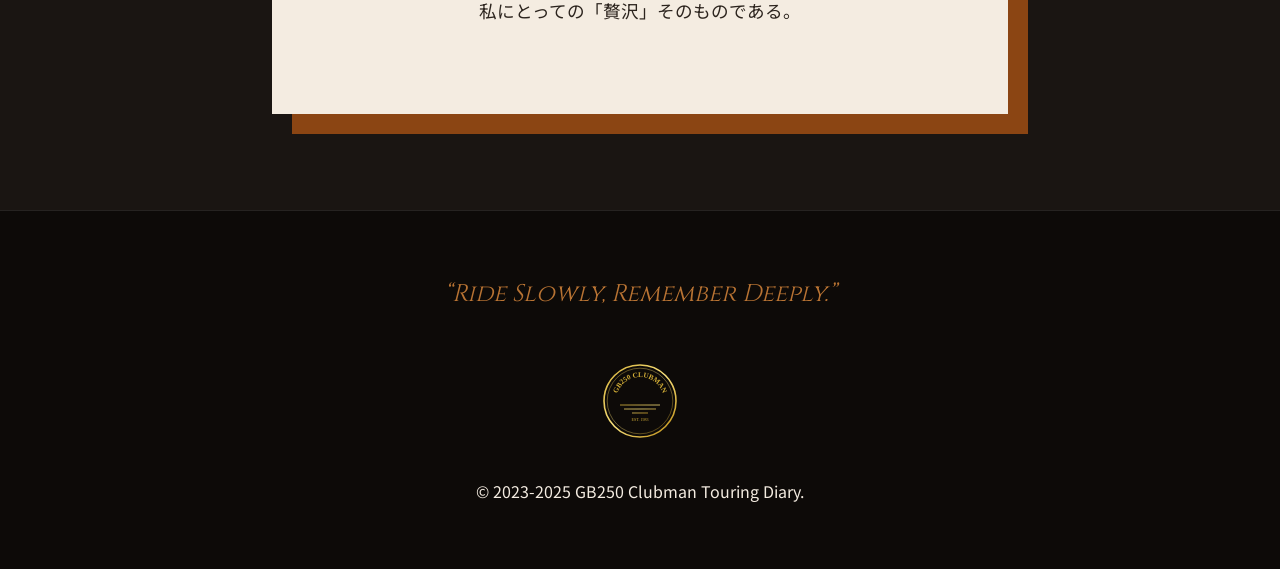
==== commit 9e9d9640: "Add files via upload" ====
--- a/index.html
+++ b/index.html
@@ -61,29 +61,30 @@
         </div>
     </section>
 
-<!-- Video Section -->
+<!-- Video Section 1 (VHS Effect) -->
 <section id="video" class="video-section">
     <div class="section-title reveal">
         <h2>The Sound of Single</h2>
     </div>
     
     <div class="video-container reveal">
-        <!-- エフェクトレイヤー -->
-        <div class="vhs-overlay">
+        <!-- エフェクトレイヤー (最前面でノイズを出す) -->
+        <div class="vhs-overlay" style="pointer-events: none;"> <!-- pointer-eventsを追加 -->
             <div class="vhs-scanlines"></div>
             <div class="vhs-noise"></div>
-            <div class="film-scratches"></div> <!-- 縦の傷を追加 -->
+            <div class="film-scratches"></div>
         </div>
        
         <div class="video-wrapper">
-            <video controls poster="images/IMG_3026.webp">
-                <source src=" https://drive.google.com/file/d/1r5BDHM0Ia0o3YwmFOg_8lzyETyqGt3hn/view?usp=drive_link">
-                Your browser does not support the video tag.
-            </video>
+            <!-- Google Driveの動画を埋め込み形式に変更 -->
+            <iframe 
+                src="https://drive.google.com/file/d/1r5BDHM0Ia0o3YwmFOg_8lzyETyqGt3hn/preview" 
+                width="100%" height="450" frameborder="0" allow="autoplay">
+            </iframe>
         </div>
     </div>
 
-    <!-- 重要：このSVGフィルタがないとノイズが出ません -->
+    <!-- SVGフィルタ（IDの重複を避けるため1つに集約を推奨） -->
     <svg style="display: none;">
         <filter id="vhs-distort">
             <feTurbulence type="fractalNoise" baseFrequency="0.9" numOctaves="4" seed="0">
@@ -97,33 +98,22 @@
     </svg>
 </section>
 
-    <!-- フィルムダメージ・ノイズ生成用SVG（表示はされません） -->
-    <svg style="display: none;">
-        <filter id="vhs-distort">
-            <!-- 粒子の細かいノイズを生成 -->
-            <feTurbulence type="fractalNoise" baseFrequency="0.80" numOctaves="4" stitchTiles="stitch" />
-            <feColorMatrix type="saturate" values="0" />
-            <feComponentTransfer>
-                <feFuncA type="linear" slope="0.15" /> 
-            </feComponentTransfer>
-            <feBlend in="SourceGraphic" operator="over" />
-        </filter>
-    </svg>
-</section>
-
 <!-- Video Section 2 (Effect Clean) -->
 <section id="video2" class="video-section clean-style">
     <div class="section-title reveal">
         <h2>Touring Fun</h2>
     </div>
     
-    <!-- 効果用のオーバーレイを入れず、シンプルなコンテナにする https://youtu.be/rbdhKblN9Kc ../../2025/2025-08-02_深城ダム/道志・深城ダム.mp4-->
     <div class="video-container reveal">
         <div class="video-wrapper">
-            <video controls poster="images/IMG_3022.webp">
-                <source src="https://youtu.be/rbdhKblN9Kc">
-                Your browser does not support the video tag.
-            </video>
+            <!-- YouTubeの動画を埋め込み形式(embed)に変更 -->
+            <iframe 
+                width="100%" height="450" 
+                src="https://www.youtube.com/embed/rbdhKblN9Kc" 
+                title="YouTube video player" frameborder="0" 
+                allow="accelerometer; autoplay; clipboard-write; encrypted-media; gyroscope; picture-in-picture; web-share" 
+                allowfullscreen>
+            </iframe>
         </div>
     </div>
 </section>
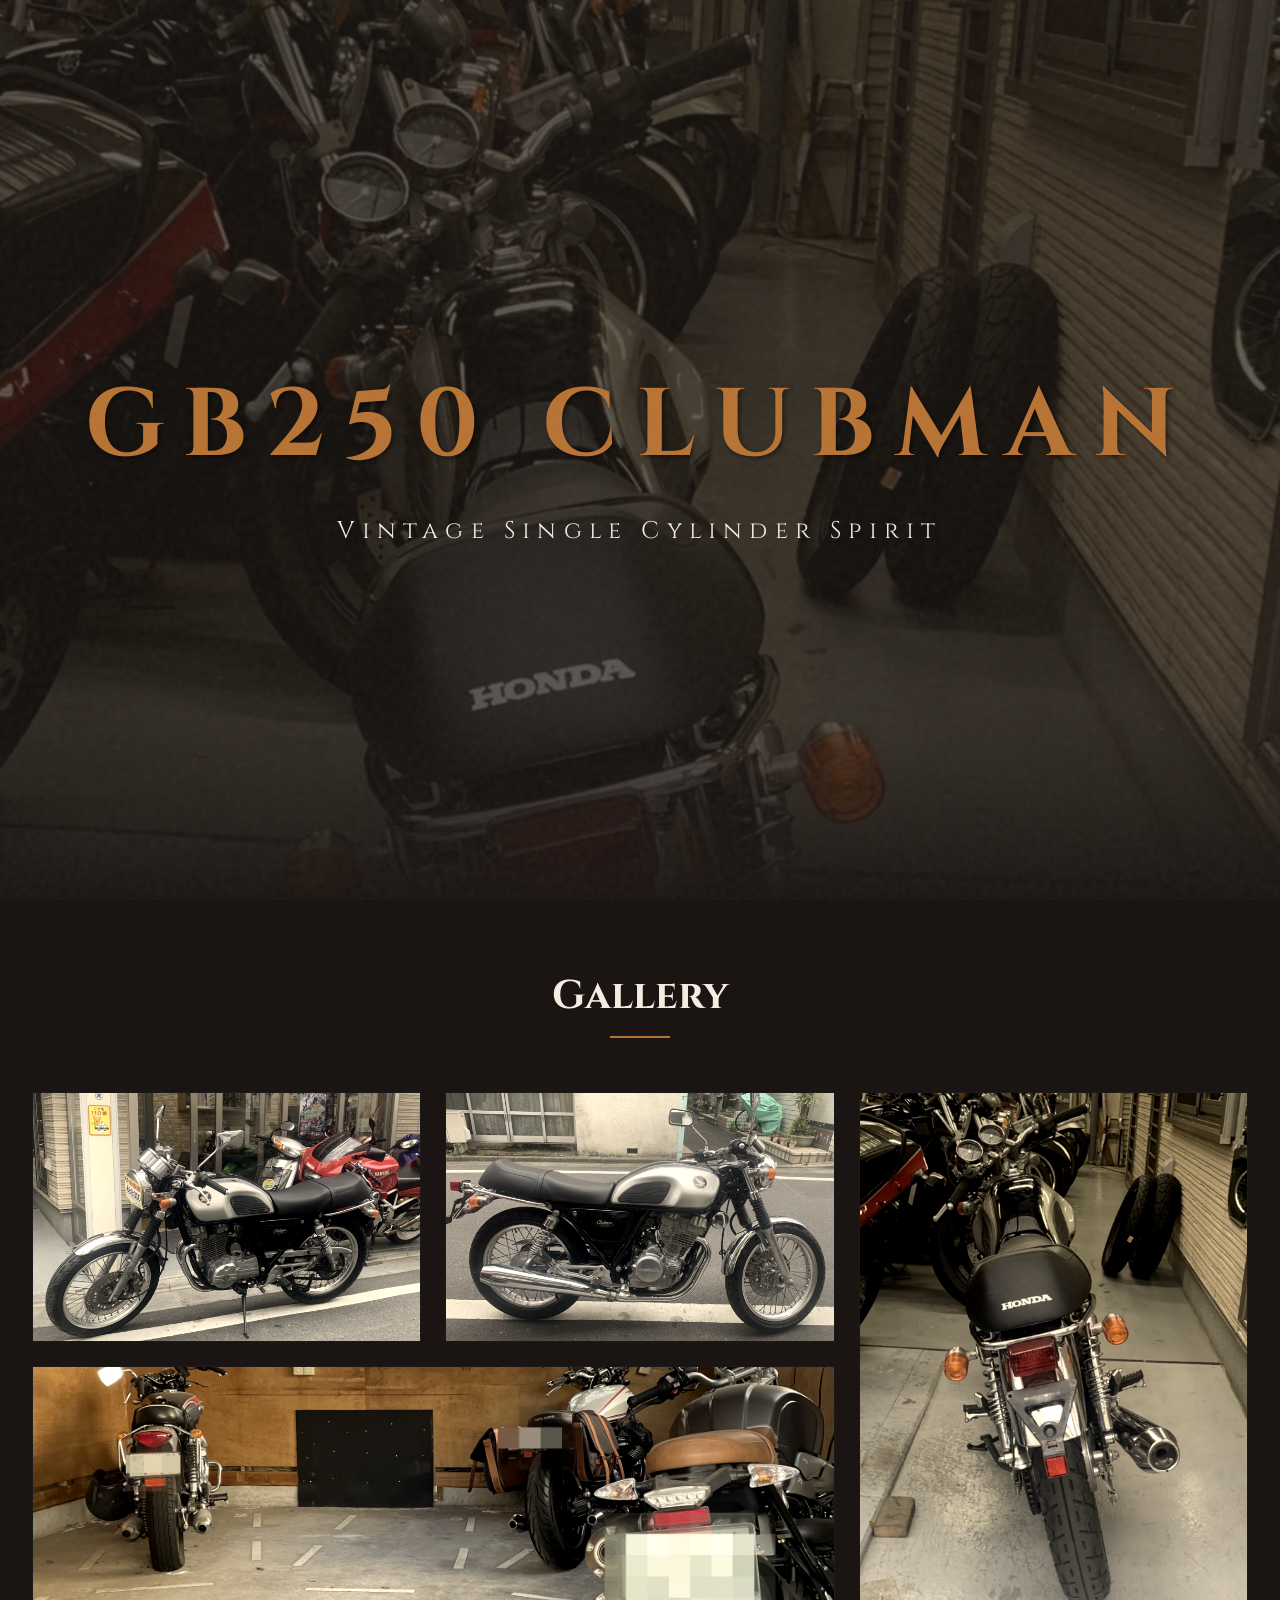
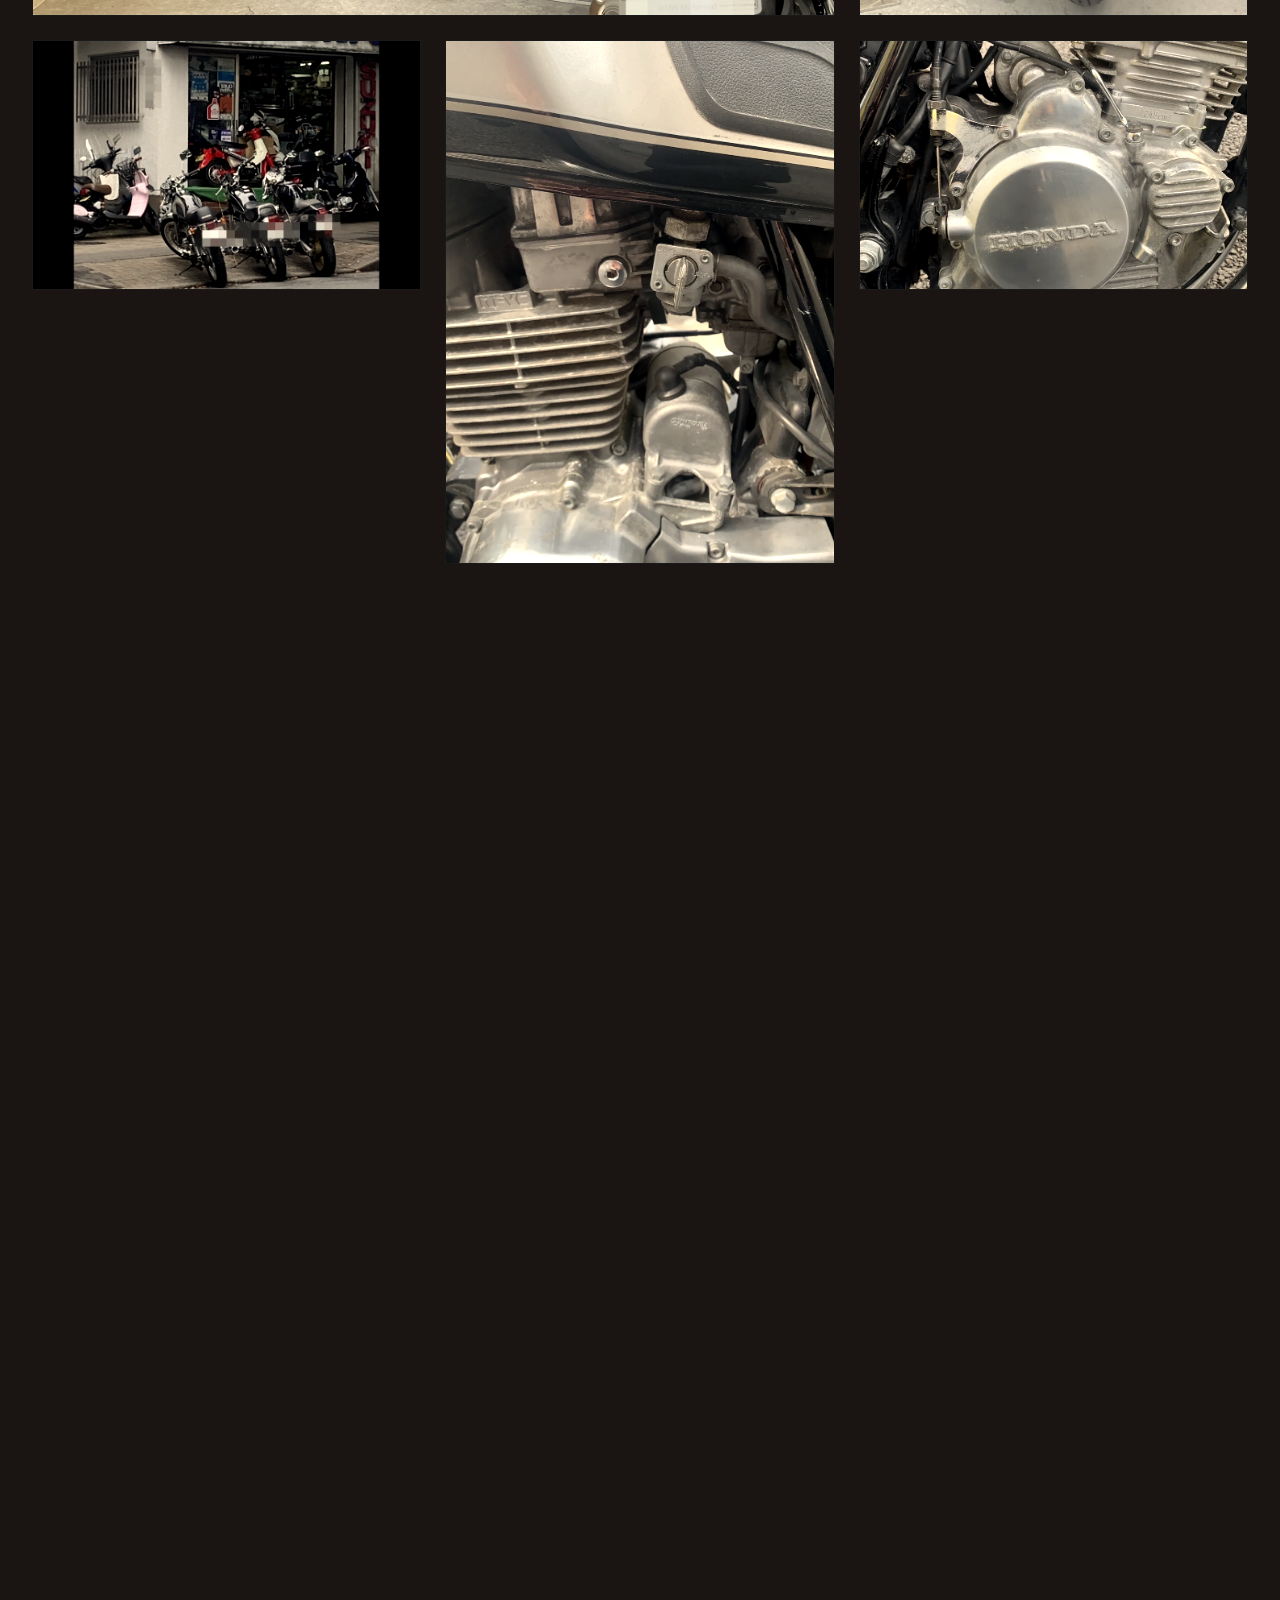
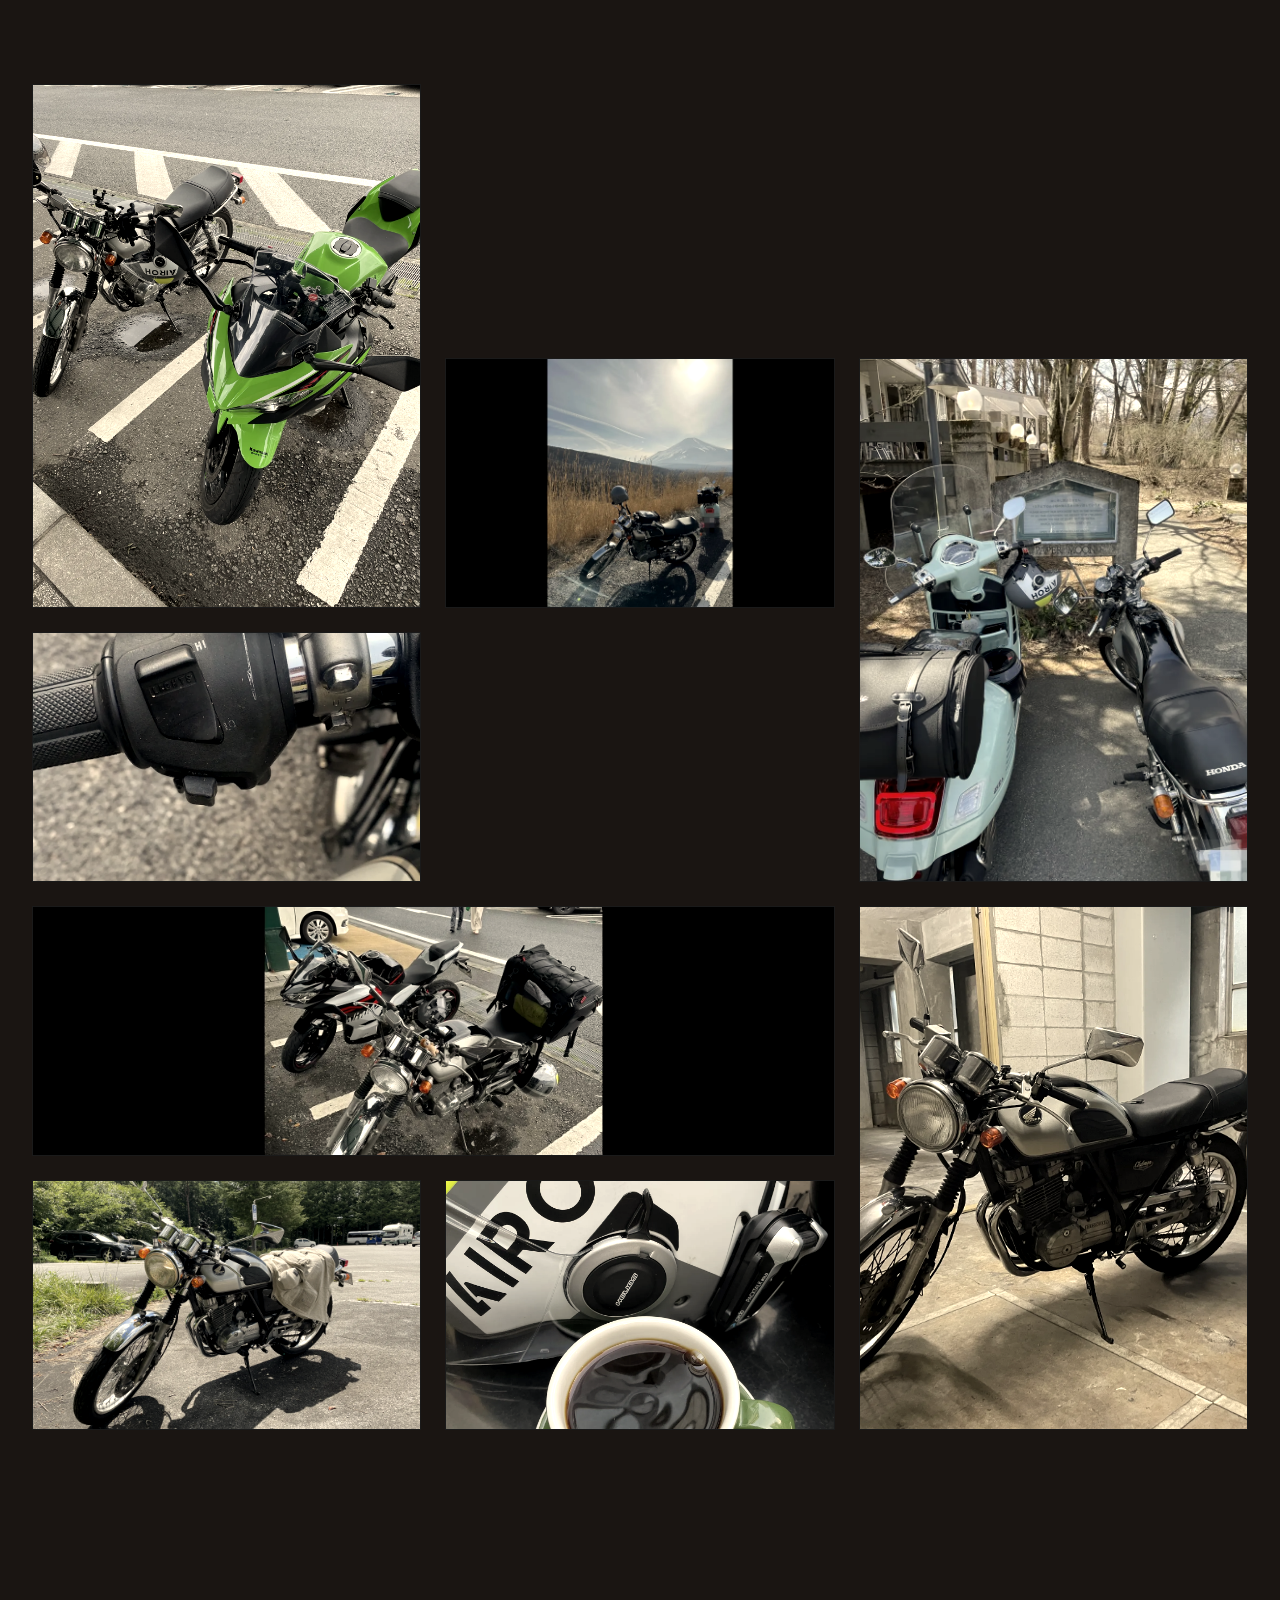
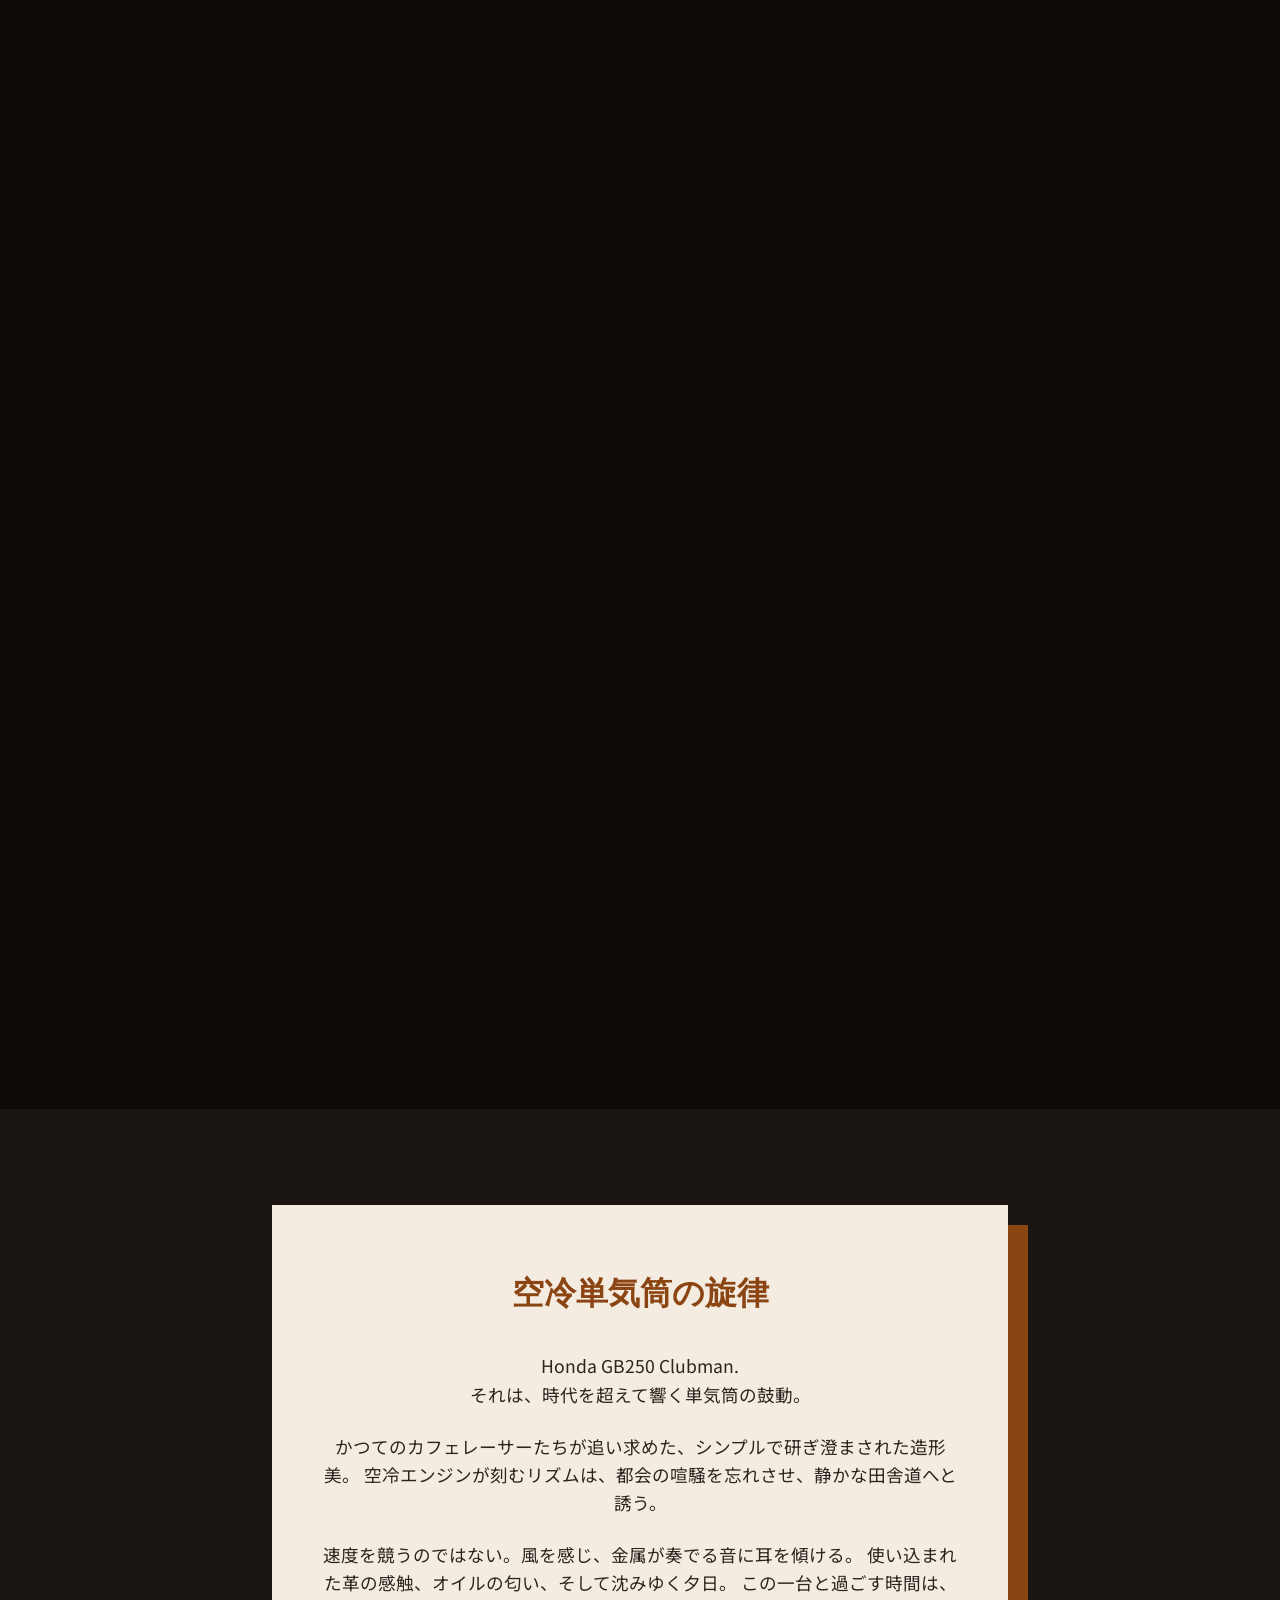
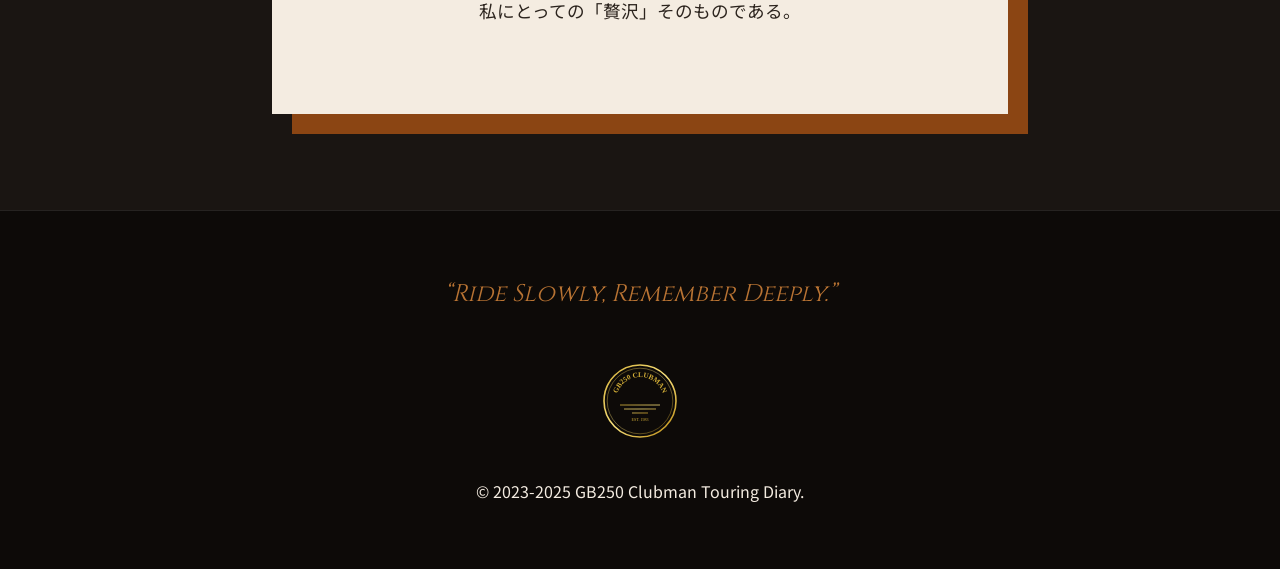
==== commit bfccd3d4: "Add files via upload" ====
--- a/index.html
+++ b/index.html
@@ -31,13 +31,13 @@
         </div>
         <div class="gallery-container">
             <!-- Image list from requirements 19 -->
-            <div class="gallery-item reveal"><img src="images/IMG_1310.webp" alt="GB250" loading="lazy"><div class="gallery-overlay"><span class="photo-label">Hello!</span></div></div>
-            <div class="gallery-item reveal"><img src="images/IMG_1311.webp" alt="GB250" loading="lazy"><div class="gallery-overlay"><span class="photo-label">Chrome Details</span></div></div>
-            <div class="gallery-item reveal"><img src="images/IMG_1312.webp" alt="GB250" loading="lazy"><div class="gallery-overlay"><span class="photo-label">The Cockpit</span></div></div>
-            <div class="gallery-item reveal"><img src="images/IMG_1968.webp" alt="GB250" loading="lazy"><div class="gallery-overlay"><span class="photo-label">Garage</span></div></div>
-            <div class="gallery-item reveal"><img src="images/IMG_3027.webp" alt="GB250" loading="lazy"><div class="gallery-overlay"><span class="photo-label">Factory</span></div></div>
-　　　　<div class="gallery-item reveal"><img src="images/IMG_3029.webp" alt="GB250" loading="lazy"><div class="gallery-overlay"><span class="photo-label">Old Engine Bay</span></div></div>
-　　　　<div class="gallery-item reveal"><img src="images/IMG_3030.webp" alt="GB250" loading="lazy"><div class="gallery-overlay"><span class="photo-label">Mechanical Beauty</span></div></div>
+	    <div class="gallery-item reveal"><img src="images/IMG_1310.webp" alt="GB250" loading="lazy"><div class="gallery-overlay"><span class="photo-label">Hello!</span></div></div>
+	    <div class="gallery-item reveal"><img src="images/IMG_1311.webp" alt="GB250" loading="lazy"><div class="gallery-overlay"><span class="photo-label">Chrome Details</span></div></div>
+	    <div class="gallery-item reveal"><img src="images/IMG_1312.webp" alt="GB250" loading="lazy"><div class="gallery-overlay"><span class="photo-label">The Cockpit</span></div></div>
+	    <div class="gallery-item reveal"><img src="images/IMG_1968.webp" alt="GB250" loading="lazy"><div class="gallery-overlay"><span class="photo-label">Garage</span></div></div>
+	    <div class="gallery-item reveal"><img src="images/IMG_3027.webp" alt="GB250" loading="lazy"><div class="gallery-overlay"><span class="photo-label">Factory</span></div></div>
+	    <div class="gallery-item reveal"><img src="images/IMG_3029.webp" alt="GB250" loading="lazy"><div class="gallery-overlay"><span class="photo-label">Old Engine Bay</span></div></div>
+	    <div class="gallery-item reveal"><img src="images/IMG_3030.webp" alt="GB250" loading="lazy"><div class="gallery-overlay"><span class="photo-label">Mechanical Beauty</span></div></div>
 	    <div class="gallery-item reveal"><img src="images/IMG_1899.webp" alt="GB250" loading="lazy"><div class="gallery-overlay"><span class="photo-label">Heartbeat</span></div></div>
             <div class="gallery-item reveal"><img src="images/IMG_1760.webp" alt="GB250" loading="lazy"><div class="gallery-overlay"><span class="photo-label">Sky Line</span></div></div>
             <div class="gallery-item reveal"><img src="images/IMG_3025.webp" alt="GB250" loading="lazy"><div class="gallery-overlay"><span class="photo-label">Eearth</span></div></div>
@@ -49,7 +49,7 @@
             <div class="gallery-item reveal"><img src="images/IMG_2059.webp" alt="GB250" loading="lazy"><div class="gallery-overlay"><span class="photo-label">Mountain Site</span></div></div>
             <div class="gallery-item reveal"><img src="images/IMG_3022.webp" alt="GB250" loading="lazy"><div class="gallery-overlay"><span class="photo-label">Winding Road</span></div></div>
             <div class="gallery-item reveal"><img src="images/IMG_2123.webp" alt="GB250" loading="lazy"><div class="gallery-overlay"><span class="photo-label">Gas Station Stop</span></div></div>    
-            <div class="gallery-item reveal"><img src="images/IMG_2399.webp" alt="GB250" loading="lazy"><div class="gallery-overlay"><span class="photo-label">Morning Mist</span></div></div>
+            <div class="gallery-item reveal"><img src="images/IMG_3028.webp" alt="GB250" loading="lazy"><div class="gallery-overlay"><span class="photo-label">Morning Mist</span></div></div>
    	    <div class="gallery-item reveal"><img src="images/IMG_3024.webp" alt="GB250" loading="lazy"><div class="gallery-overlay"><span class="photo-label">Good School</span></div></div>    
             <div class="gallery-item reveal"><img src="images/IMG_2798.webp" alt="GB250" loading="lazy"><div class="gallery-overlay"><span class="photo-label">Vintage</span></div></div>
             <div class="gallery-item reveal"><img src="images/IMG_1778.webp" alt="GB250" loading="lazy"><div class="gallery-overlay"><span class="photo-label">Heated stone</span></div></div>
@@ -61,37 +61,40 @@
         </div>
     </section>
 
-<!-- Video Section 1 (VHS Effect) -->
+
+<!-- Video Section 1 -->
 <section id="video" class="video-section">
     <div class="section-title reveal">
         <h2>The Sound of Single</h2>
     </div>
     
     <div class="video-container reveal">
-        <!-- エフェクトレイヤー (最前面でノイズを出す) -->
-        <div class="vhs-overlay" style="pointer-events: none;"> <!-- pointer-eventsを追加 -->
+        <!-- エフェクトレイヤーをここに配置 -->
+        <div class="vhs-overlay">
             <div class="vhs-scanlines"></div>
-            <div class="vhs-noise"></div>
+            <div class="vhs-noise" style="filter: url(#vhs-distort);"></div>
             <div class="film-scratches"></div>
         </div>
        
         <div class="video-wrapper">
-            <!-- Google Driveの動画を埋め込み形式に変更 -->
-            <iframe 
-                src="https://drive.google.com/file/d/1r5BDHM0Ia0o3YwmFOg_8lzyETyqGt3hn/preview" 
-                width="100%" height="450" frameborder="0" allow="autoplay">
+            <!-- Google Drive埋め込み -->
+            <iframe
+		src="https://drive.google.com/file/d/1BoZfkl6obKien4M0CyXYpIlXDdAam6YP/preview"
+		width="100%" height="450" frameborder="0" allow="autoplay"
+		style="filter: sepia(0.5) hue-rotate(-20deg) contrast(1.1);">
             </iframe>
         </div>
     </div>
 
-    <!-- SVGフィルタ（IDの重複を避けるため1つに集約を推奨） -->
+
+    <!-- SVGフィルタ（1つに集約） -->
     <svg style="display: none;">
         <filter id="vhs-distort">
             <feTurbulence type="fractalNoise" baseFrequency="0.9" numOctaves="4" seed="0">
                 <animate attributeName="seed" from="0" to="100" dur="0.2s" repeatCount="indefinite" />
             </feTurbulence>
             <feComponentTransfer>
-                <feFuncA type="linear" slope="0.5" />
+                <feFuncA type="linear" slope="0.3" />
             </feComponentTransfer>
             <feBlend in="SourceGraphic" operator="over" />
         </filter>
@@ -106,12 +109,12 @@
     
     <div class="video-container reveal">
         <div class="video-wrapper">
-            <!-- YouTubeの動画を埋め込み形式(embed)に変更 -->
+            <!-- srcの末尾を /preview に変更 -->
             <iframe 
-                width="100%" height="450" 
-                src="https://www.youtube.com/embed/rbdhKblN9Kc" 
-                title="YouTube video player" frameborder="0" 
-                allow="accelerometer; autoplay; clipboard-write; encrypted-media; gyroscope; picture-in-picture; web-share" 
+            	width="100%" height="450"
+                src="https://drive.google.com/file/d/1jC5Tz7dpnijNeY0mLX8JjQTkJeoSHn5G/preview"
+                frameborder="0"
+                allow="autoplay; encrypted-media" 
                 allowfullscreen>
             </iframe>
         </div>
--- a/style.css
+++ b/style.css
@@ -57,7 +57,10 @@
     align-items: center;
     text-align: center;
     overflow: hidden;
-    background: linear-gradient(rgba(26, 21, 18, 0.7), rgba(26, 21, 18, 0.7)), url('images/IMG_1312.JPG') center/cover no-repeat;
+    background: linear-gradient(rgba(26, 21, 18, 0.7), rgba(26, 21, 18, 0.7)), url('images/IMG_1312.webp') center/cover no-repeat;
+    
+    background-attachment: fixed;
+
 }
 
 .hero::after {
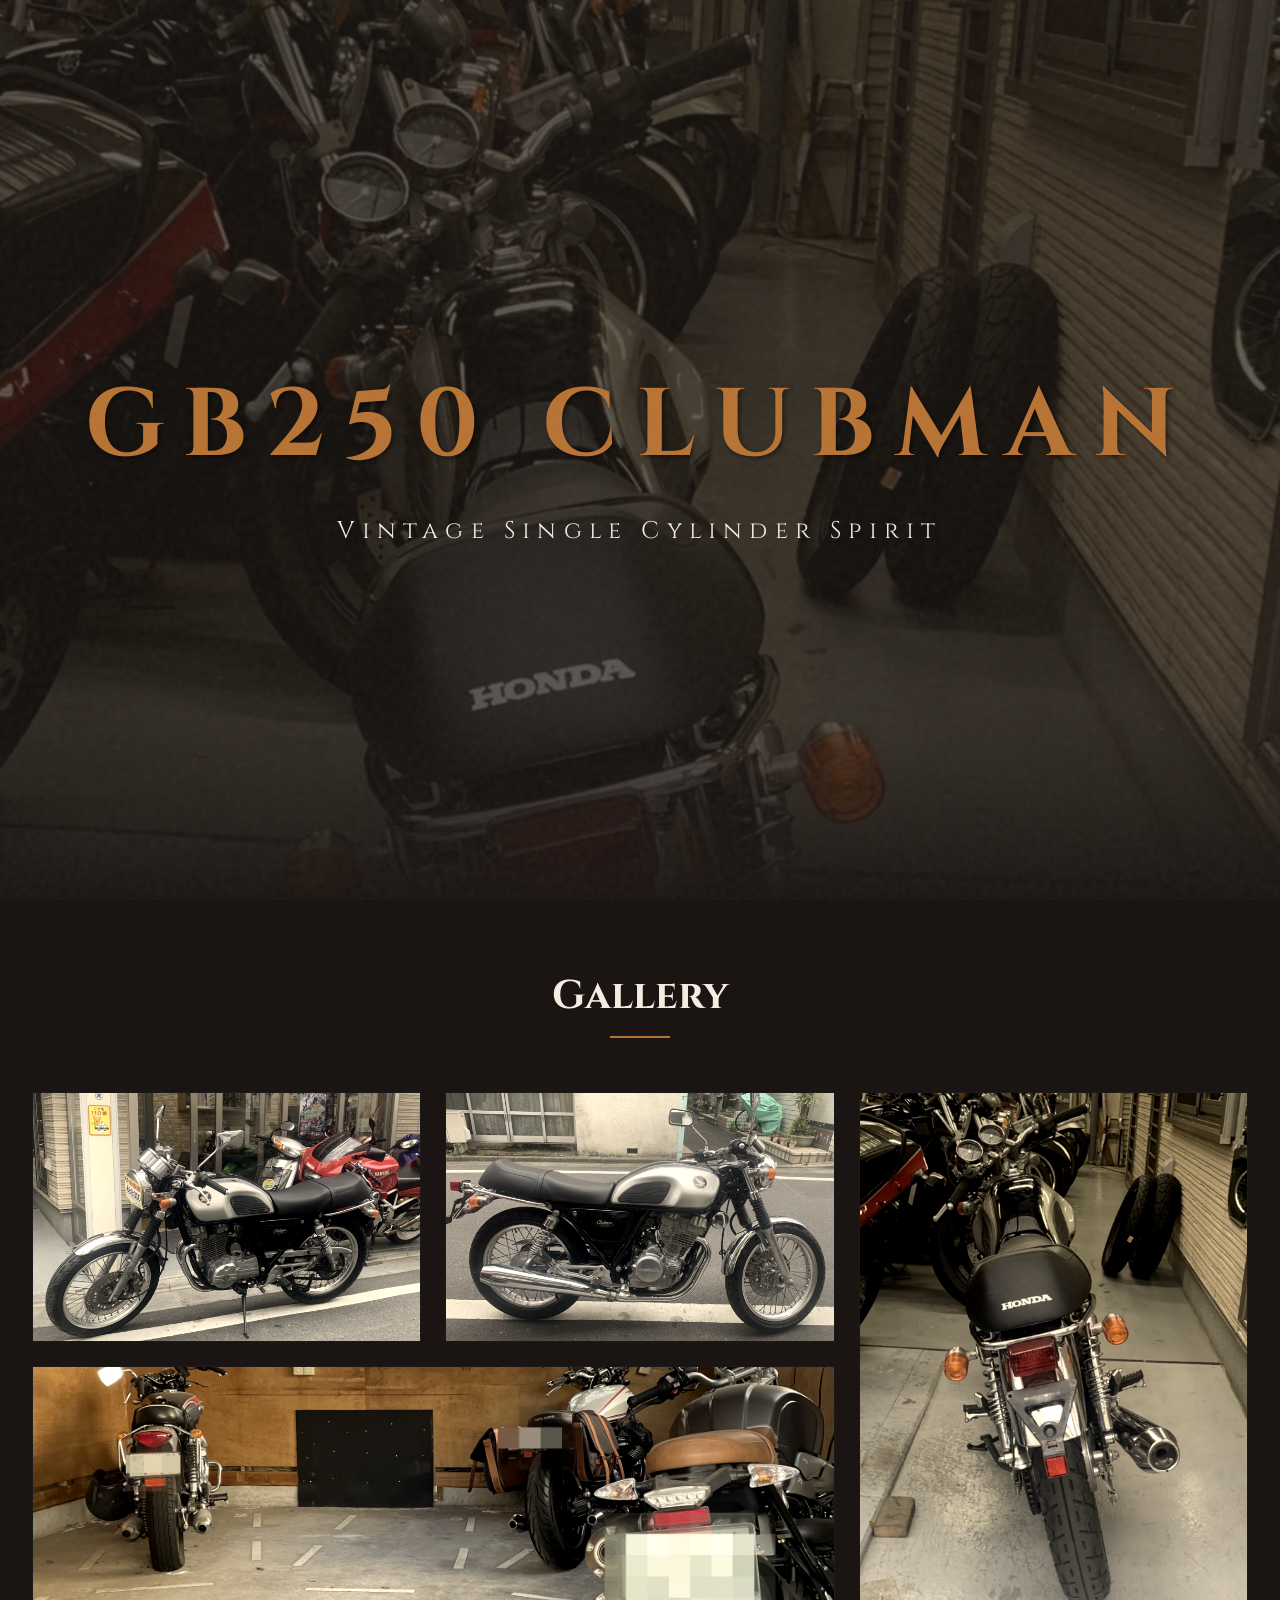
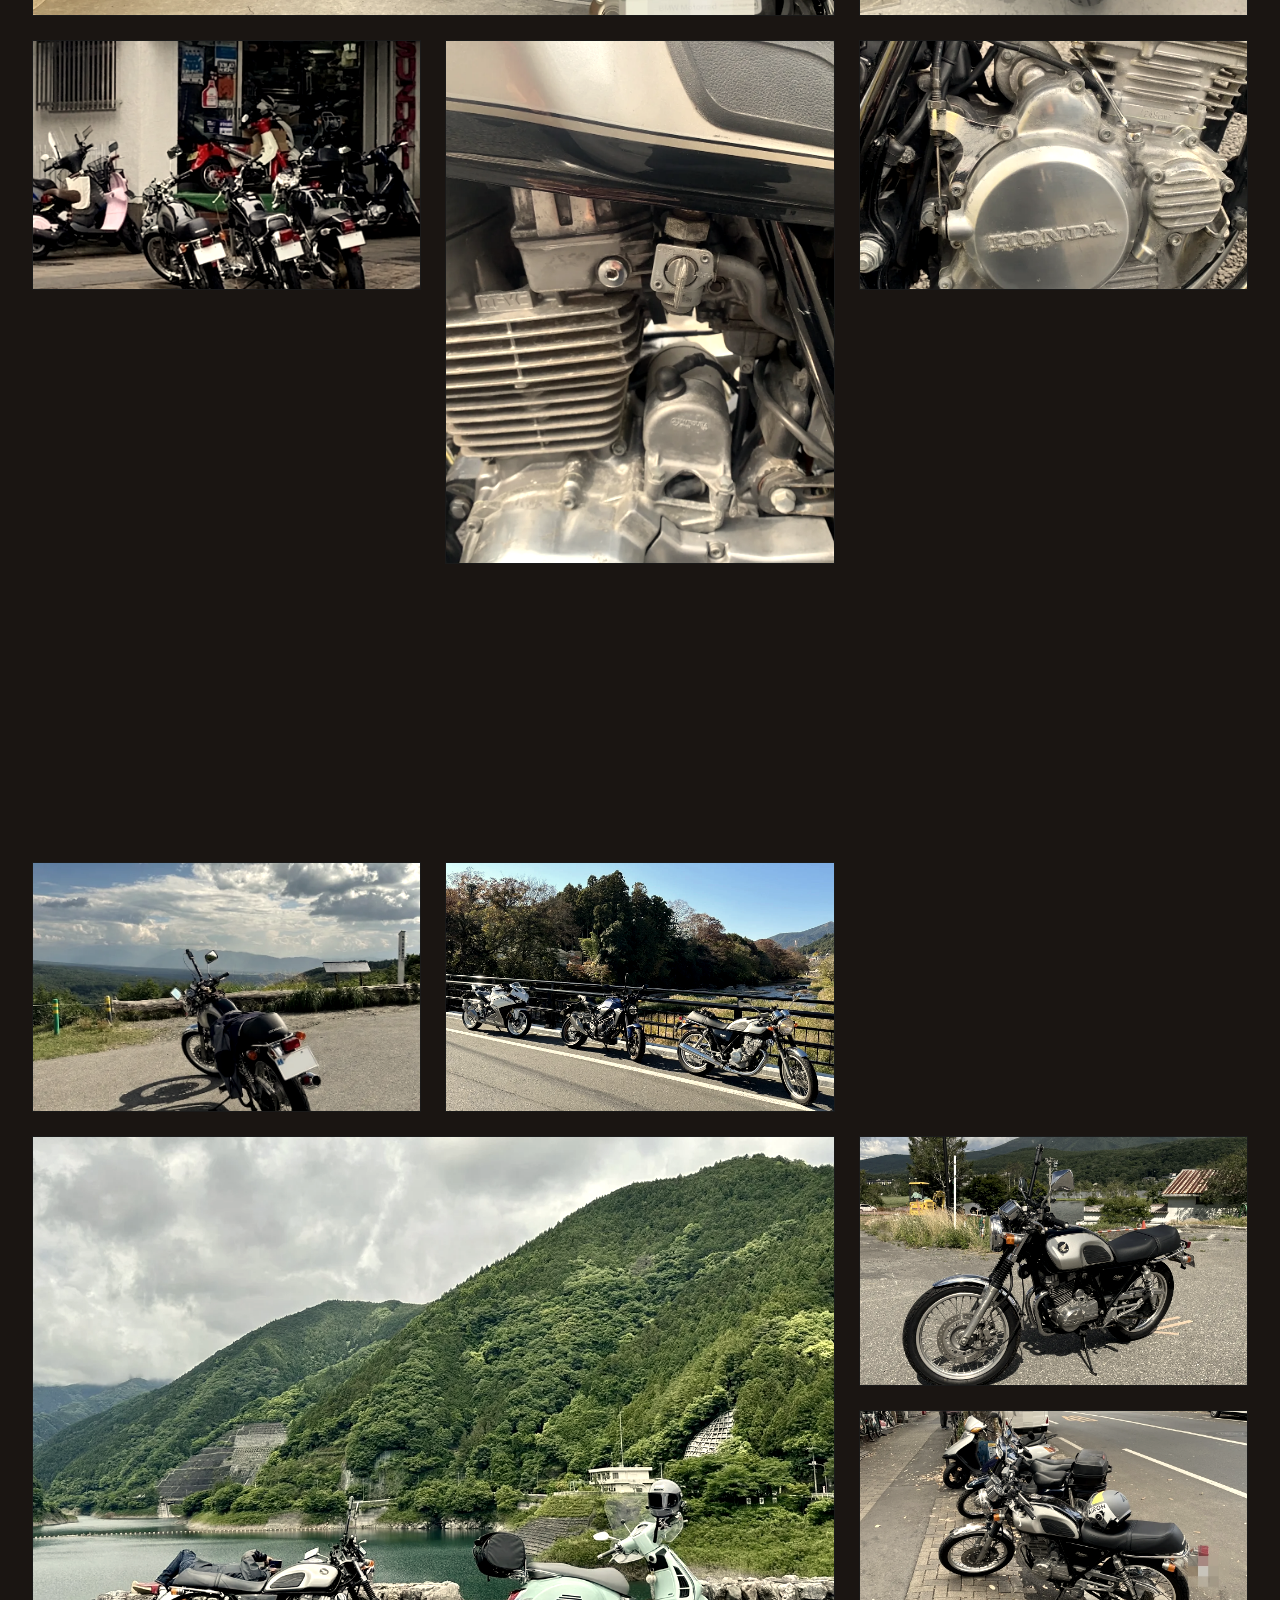
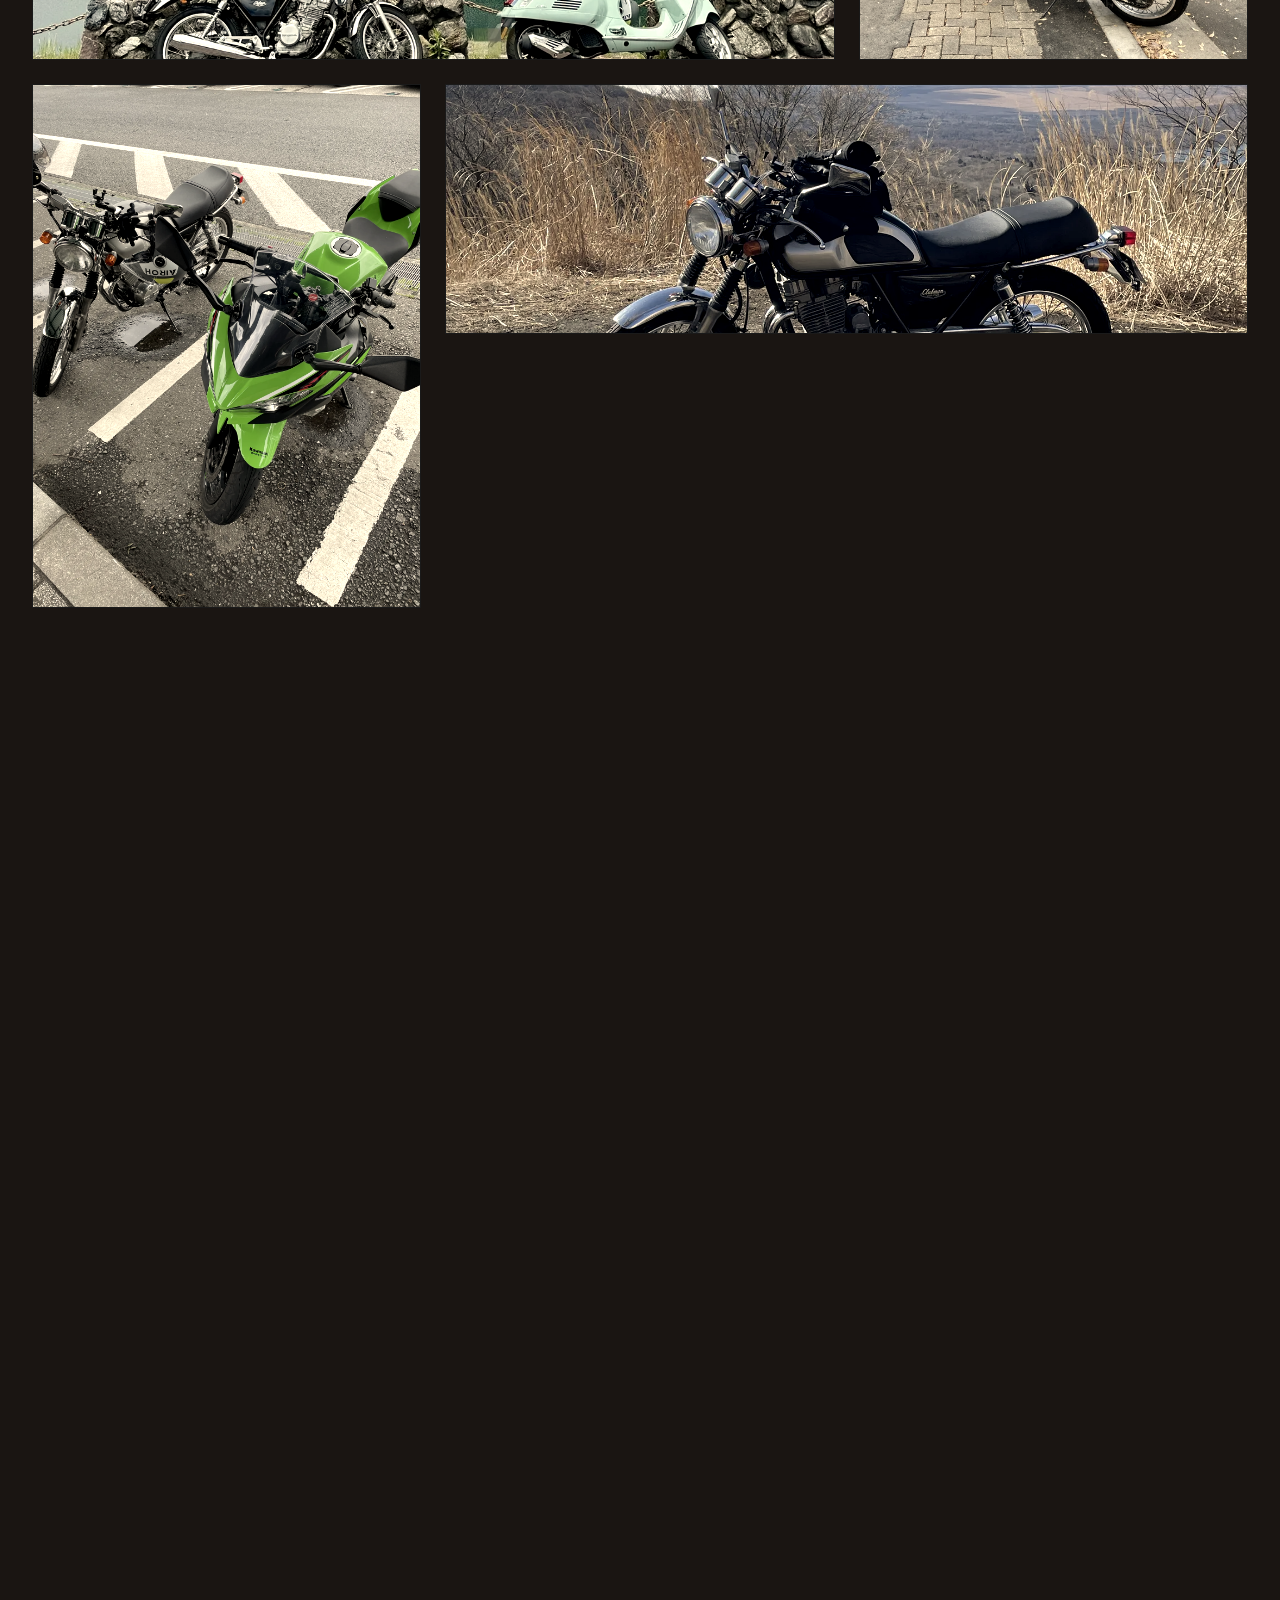
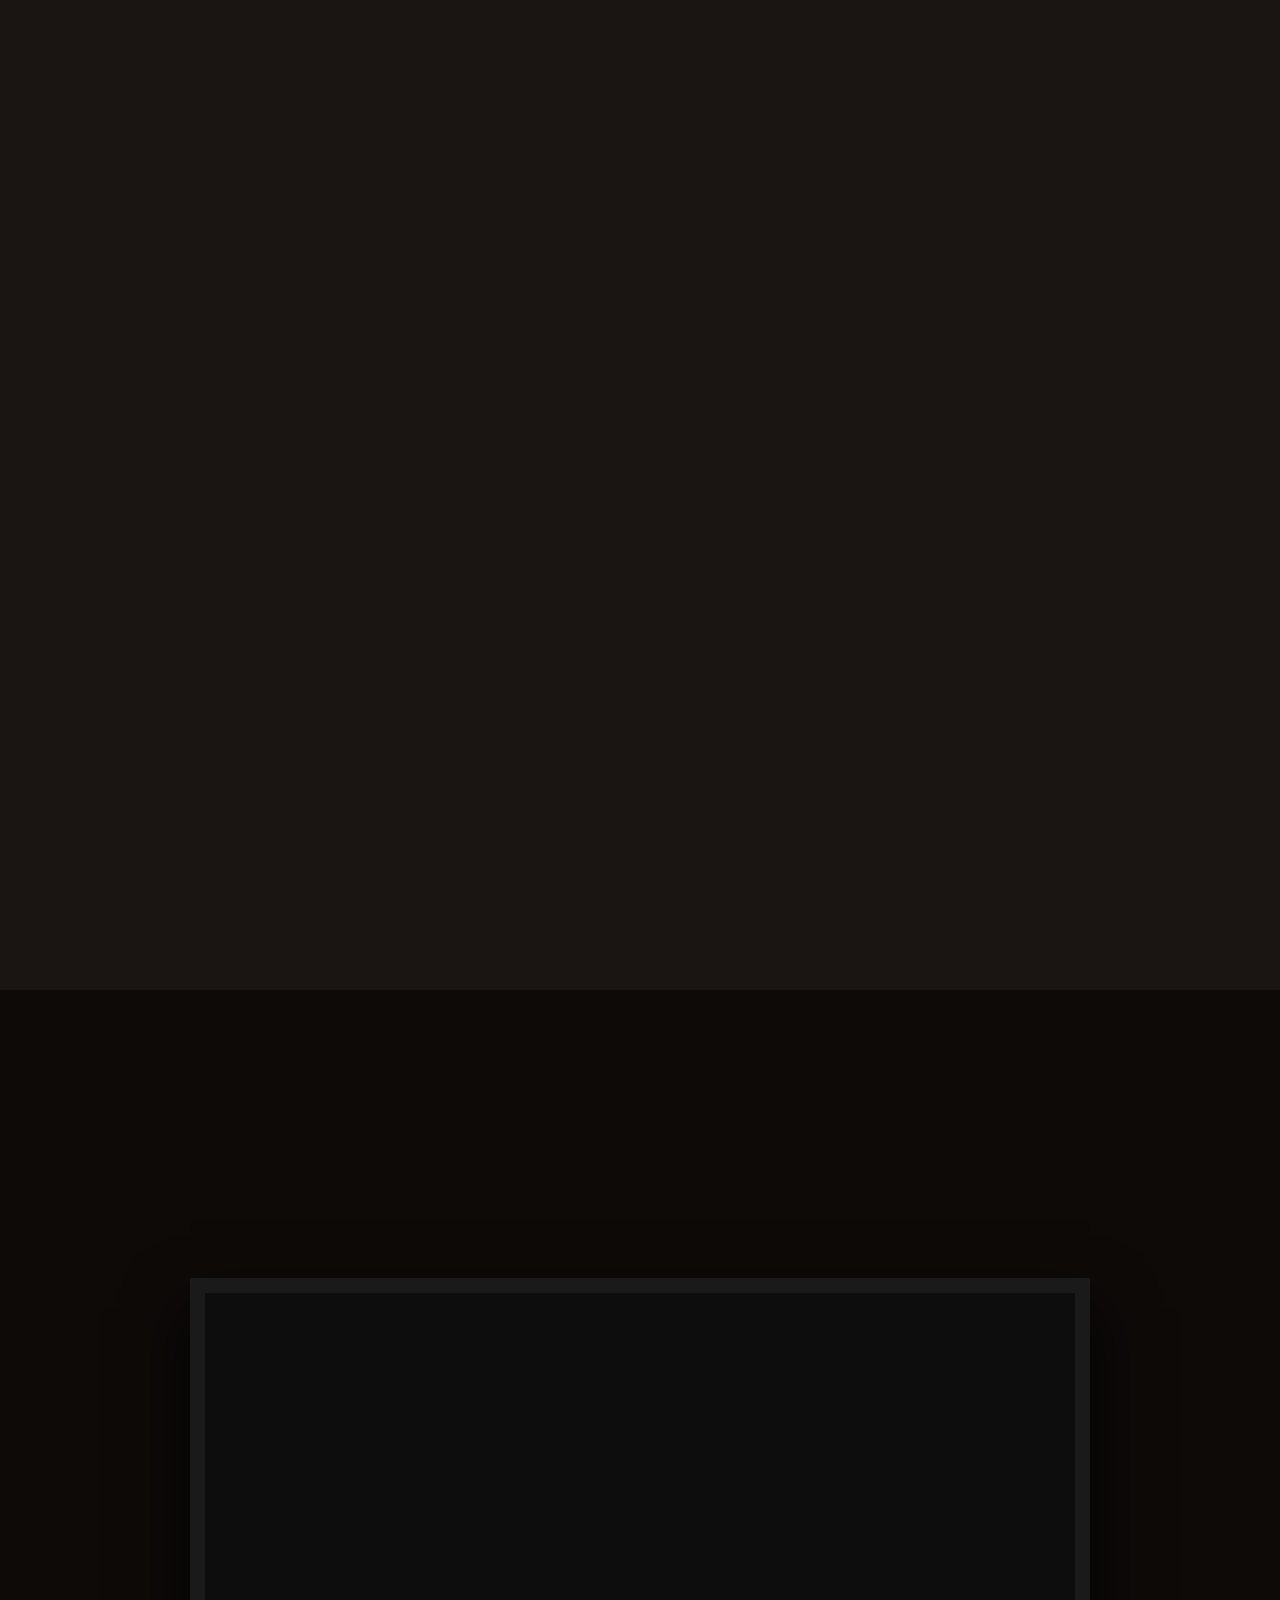
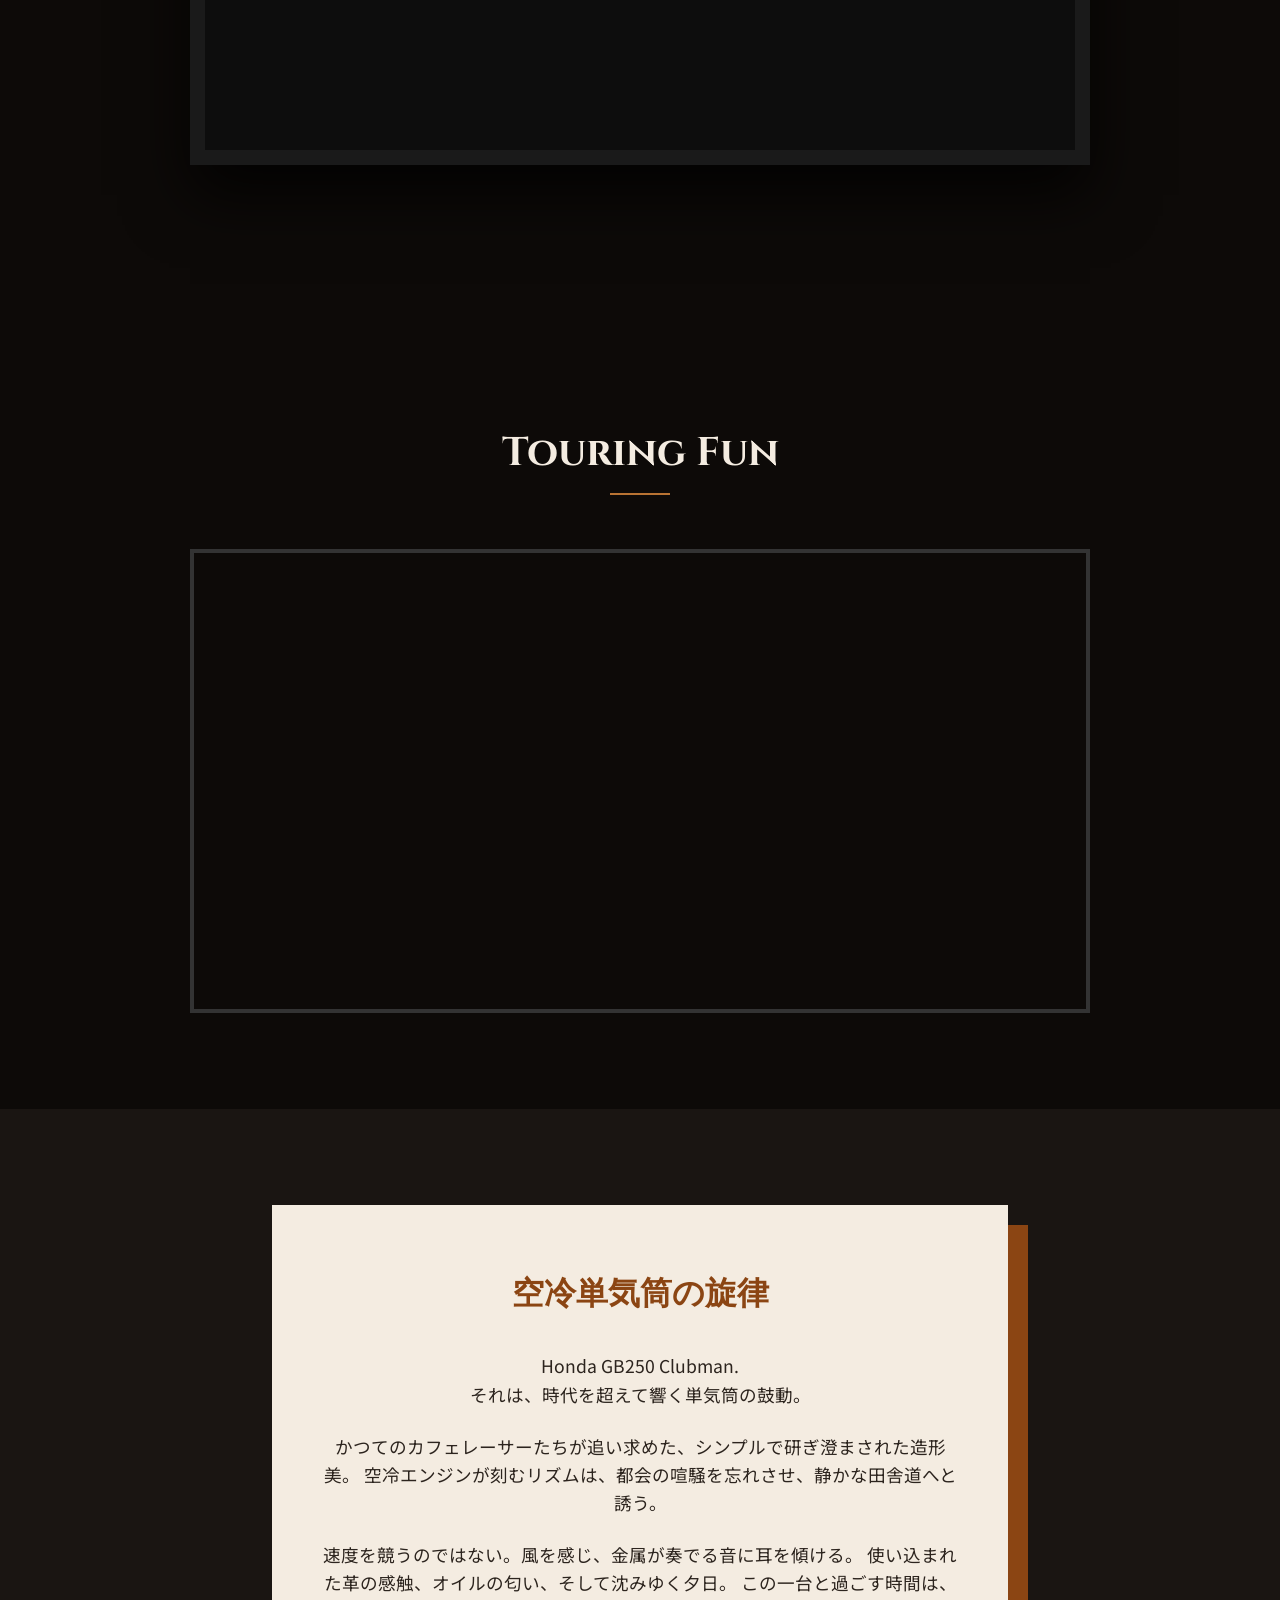
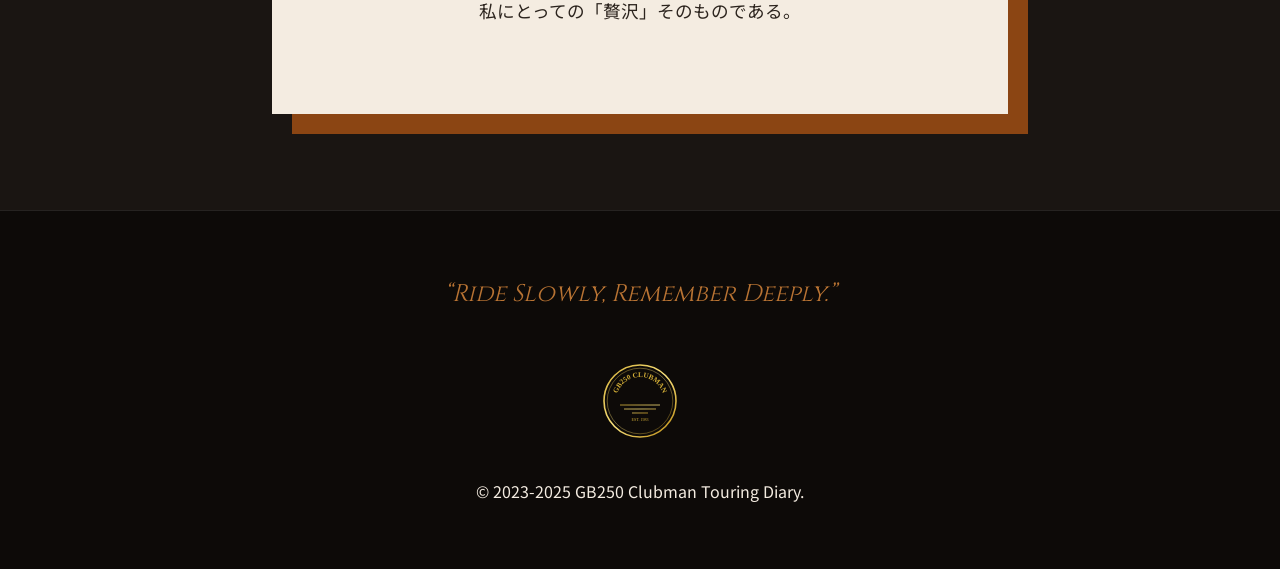
==== commit 51913448: "Add files via upload" ====
--- a/index.html
+++ b/index.html
@@ -30,7 +30,7 @@
             <h2>Gallery</h2>
         </div>
         <div class="gallery-container">
-            <!-- Image list from requirements 19 -->
+            <!-- Image list from requirements 28 -->
 	    <div class="gallery-item reveal"><img src="images/IMG_1310.webp" alt="GB250" loading="lazy"><div class="gallery-overlay"><span class="photo-label">Hello!</span></div></div>
 	    <div class="gallery-item reveal"><img src="images/IMG_1311.webp" alt="GB250" loading="lazy"><div class="gallery-overlay"><span class="photo-label">Chrome Details</span></div></div>
 	    <div class="gallery-item reveal"><img src="images/IMG_1312.webp" alt="GB250" loading="lazy"><div class="gallery-overlay"><span class="photo-label">The Cockpit</span></div></div>
@@ -39,22 +39,23 @@
 	    <div class="gallery-item reveal"><img src="images/IMG_3029.webp" alt="GB250" loading="lazy"><div class="gallery-overlay"><span class="photo-label">Old Engine Bay</span></div></div>
 	    <div class="gallery-item reveal"><img src="images/IMG_3030.webp" alt="GB250" loading="lazy"><div class="gallery-overlay"><span class="photo-label">Mechanical Beauty</span></div></div>
 	    <div class="gallery-item reveal"><img src="images/IMG_1899.webp" alt="GB250" loading="lazy"><div class="gallery-overlay"><span class="photo-label">Heartbeat</span></div></div>
-            <div class="gallery-item reveal"><img src="images/IMG_1760.webp" alt="GB250" loading="lazy"><div class="gallery-overlay"><span class="photo-label">Sky Line</span></div></div>
-            <div class="gallery-item reveal"><img src="images/IMG_3025.webp" alt="GB250" loading="lazy"><div class="gallery-overlay"><span class="photo-label">Eearth</span></div></div>
+            <div class="gallery-item reveal"><img src="images/IMG_1760.webp" alt="GB250" loading="lazy"><div class="gallery-overlay"><span class="photo-label">Skyline</span></div></div>
+            <div class="gallery-item reveal"><img src="images/IMG_3025.webp" alt="GB250" loading="lazy"><div class="gallery-overlay"><span class="photo-label">Heaven</span></div></div>
             <div class="gallery-item reveal"><img src="images/IMG_1966.webp" alt="GB250" loading="lazy"><div class="gallery-overlay"><span class="photo-label">Forest Path</span></div></div>
             <div class="gallery-item reveal"><img src="images/IMG_3020.webp" alt="GB250" loading="lazy"><div class="gallery-overlay"><span class="photo-label">Greenwood</span></div></div>
 	    <div class="gallery-item reveal"><img src="images/IMG_1759.webp" alt="GB250" loading="lazy"><div class="gallery-overlay"><span class="photo-label">Country Lane</span></div></div>
             <div class="gallery-item reveal"><img src="images/IMG_1967.webp" alt="GB250" loading="lazy"><div class="gallery-overlay"><span class="photo-label">Route 413 / Twilight</span></div></div>
    	    <div class="gallery-item reveal"><img src="images/IMG_1587.webp" alt="GB250" loading="lazy"><div class="gallery-overlay"><span class="photo-label">Courage</span></div></div>
-            <div class="gallery-item reveal"><img src="images/IMG_2059.webp" alt="GB250" loading="lazy"><div class="gallery-overlay"><span class="photo-label">Mountain Site</span></div></div>
-            <div class="gallery-item reveal"><img src="images/IMG_3022.webp" alt="GB250" loading="lazy"><div class="gallery-overlay"><span class="photo-label">Winding Road</span></div></div>
+            <div class="gallery-item reveal"><img src="images/IMG_2059.webp" alt="GB250" loading="lazy"><div class="gallery-overlay"><span class="photo-label">Mountain site</span></div></div>
+            <div class="gallery-item reveal"><img src="images/IMG_3022.webp" alt="GB250" loading="lazy"><div class="gallery-overlay"><span class="photo-label">Divine</span></div></div>
             <div class="gallery-item reveal"><img src="images/IMG_2123.webp" alt="GB250" loading="lazy"><div class="gallery-overlay"><span class="photo-label">Gas Station Stop</span></div></div>    
             <div class="gallery-item reveal"><img src="images/IMG_3028.webp" alt="GB250" loading="lazy"><div class="gallery-overlay"><span class="photo-label">Morning Mist</span></div></div>
    	    <div class="gallery-item reveal"><img src="images/IMG_3024.webp" alt="GB250" loading="lazy"><div class="gallery-overlay"><span class="photo-label">Good School</span></div></div>    
             <div class="gallery-item reveal"><img src="images/IMG_2798.webp" alt="GB250" loading="lazy"><div class="gallery-overlay"><span class="photo-label">Vintage</span></div></div>
             <div class="gallery-item reveal"><img src="images/IMG_1778.webp" alt="GB250" loading="lazy"><div class="gallery-overlay"><span class="photo-label">Heated stone</span></div></div>
+            <div class="gallery-item reveal"><img src="images/IMG_2803.webp" alt="GB250" loading="lazy"><div class="gallery-overlay"><span class="photo-label">Adventure</span></div></div>
+            <div class="gallery-item reveal"><img src="images/IMG_2802.webp" alt="GB250" loading="lazy"><div class="gallery-overlay"><span class="photo-label">Goodbye & Thank you!</span></div></div>
 	    <div class="gallery-item reveal"><img src="images/IMG_1524.webp" alt="GB250" loading="lazy"><div class="gallery-overlay"><span class="photo-label">Cafe Racer</span></div></div>
-            <div class="gallery-item reveal"><img src="images/IMG_2802.webp" alt="GB250" loading="lazy"><div class="gallery-overlay"><span class="photo-label">Goodbye & Thank you!</span></div></div>
             <div class="gallery-item reveal"><img src="images/IMG_2791.webp" alt="GB250" loading="lazy"><div class="gallery-overlay"><span class="photo-label">Shadow Play</span></div></div>
             <div class="gallery-item reveal"><img src="images/IMG_2790.webp" alt="GB250" loading="lazy"><div class="gallery-overlay"><span class="photo-label">Urban Escape</span></div></div>
             <div class="gallery-item reveal"><img src="images/IMG_2801.webp" alt="GB250" loading="lazy"><div class="gallery-overlay"><span class="photo-label">After the Rain</span></div></div>
--- a/style.css
+++ b/style.css
@@ -450,3 +450,19 @@
     background: transparent;
     box-shadow: none;
 }
+
+/* スマートフォン（画面幅768px以下）の場合の特別設定 */
+@media (max-width: 768px) {
+    .gallery-overlay {
+        opacity: 1 !important;      /* 常に表示させる */
+        visibility: visible !important;
+        background: linear-gradient(transparent, rgba(0,0,0,0.7)); /* 文字を見やすくするため背景を少し暗く */
+        height: 40%;               /* 下の方だけに表示させる（画像全体を隠さない） */
+        top: auto;
+        bottom: 0;
+    }
+    
+    .photo-label {
+        font-size: 0.9rem;         /* スマホ用に文字サイズを微調整 */
+    }
+}
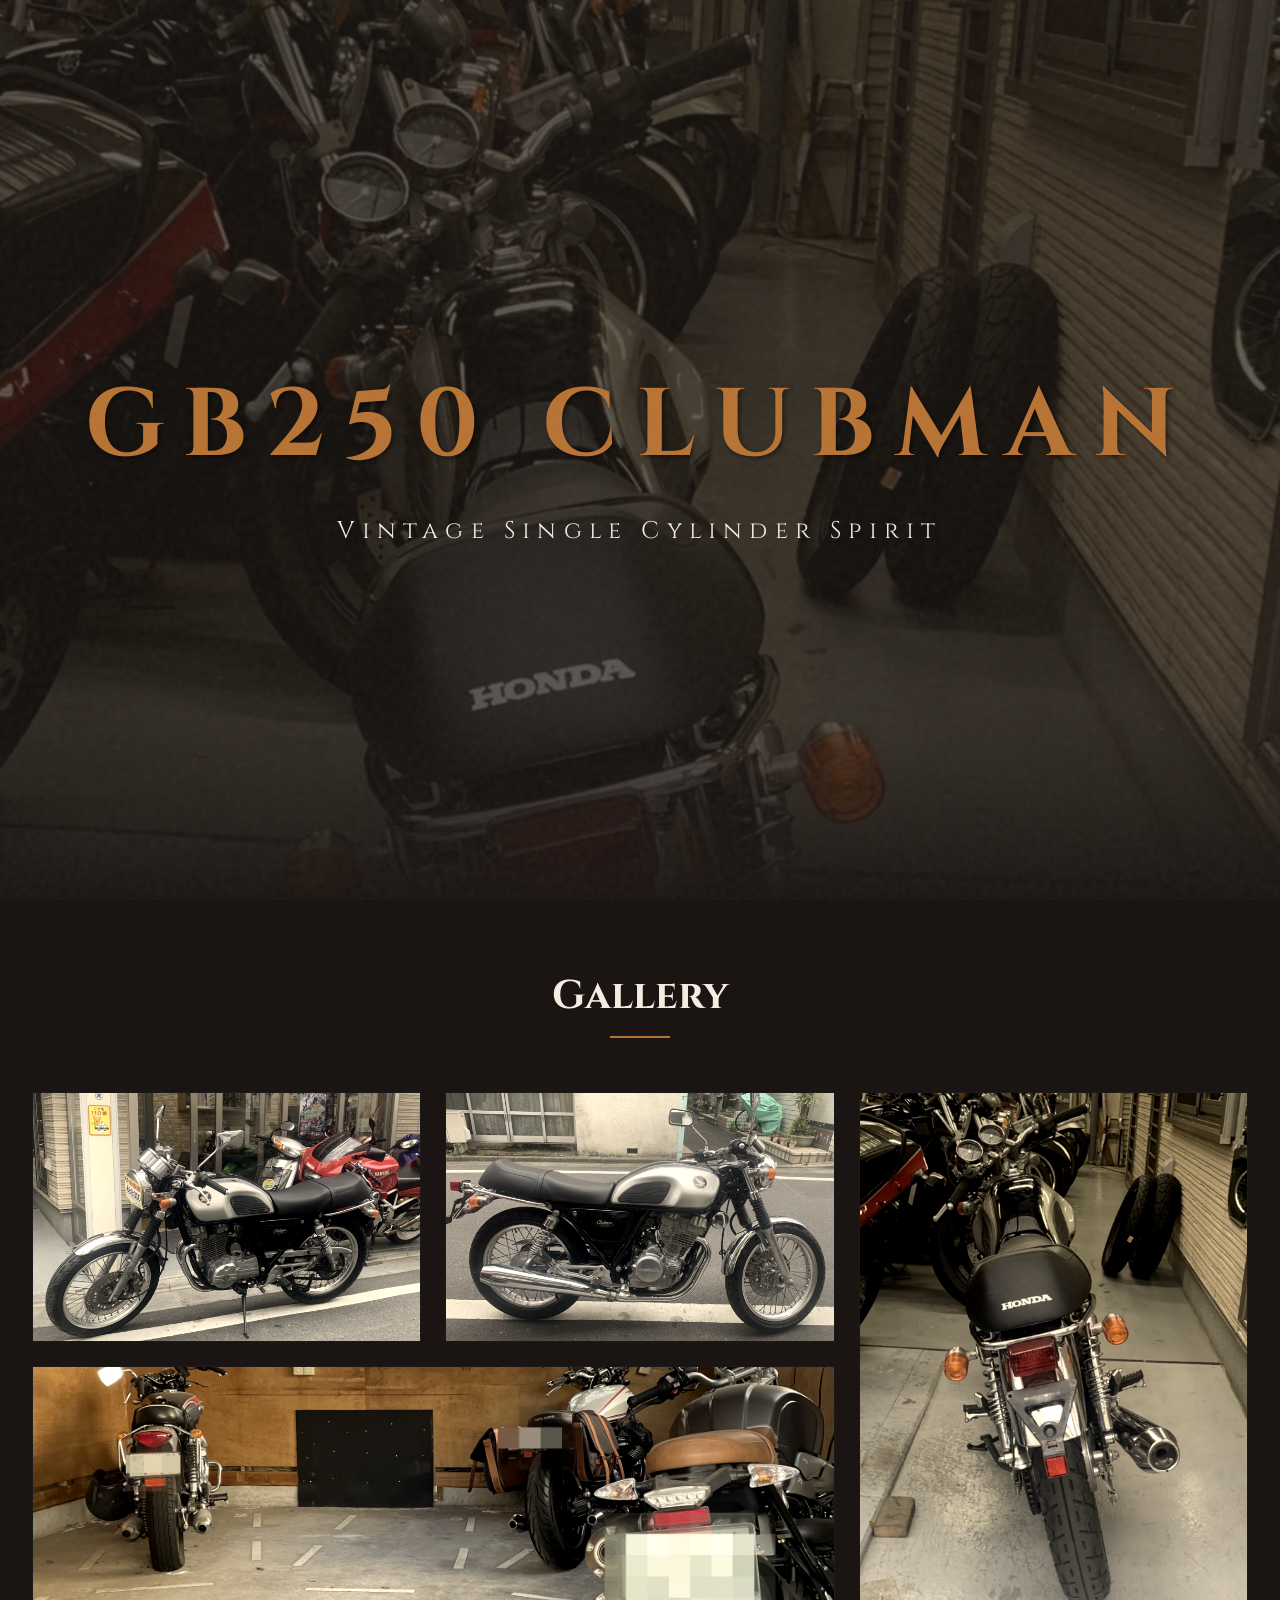
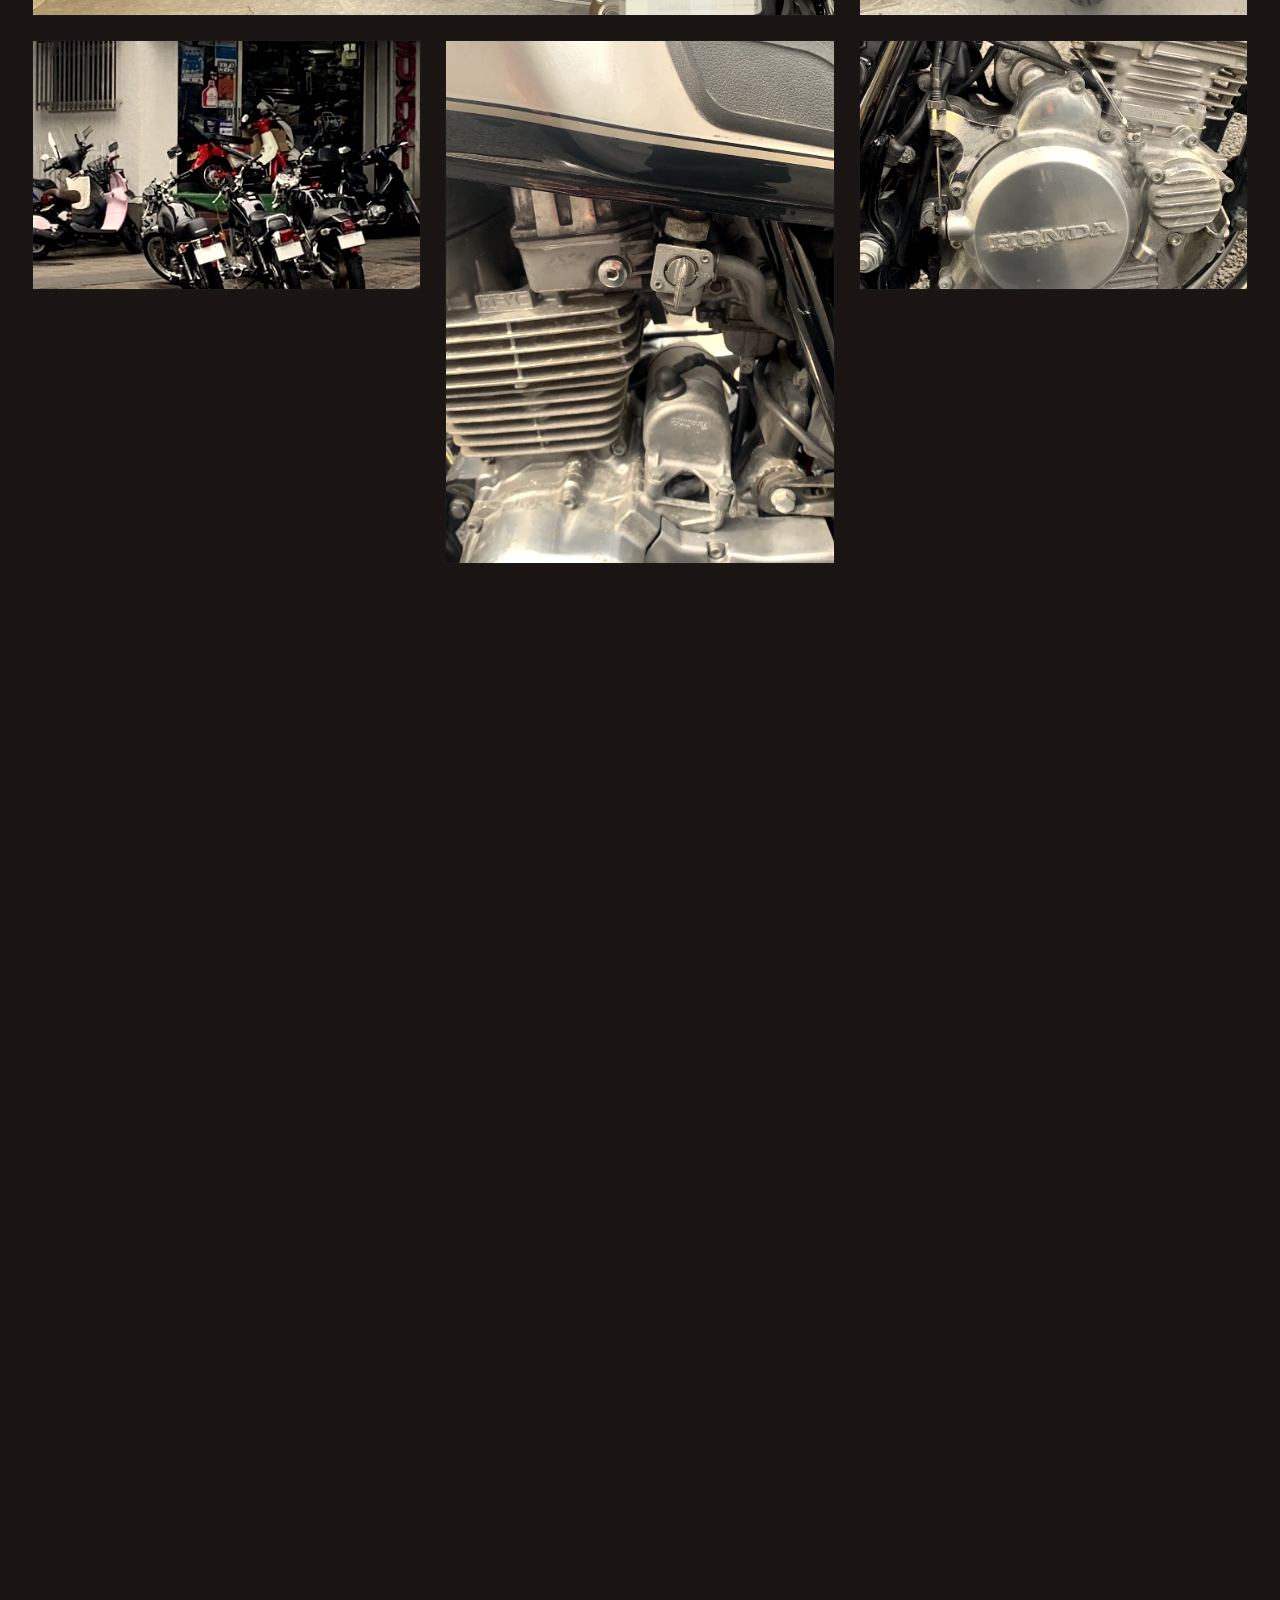
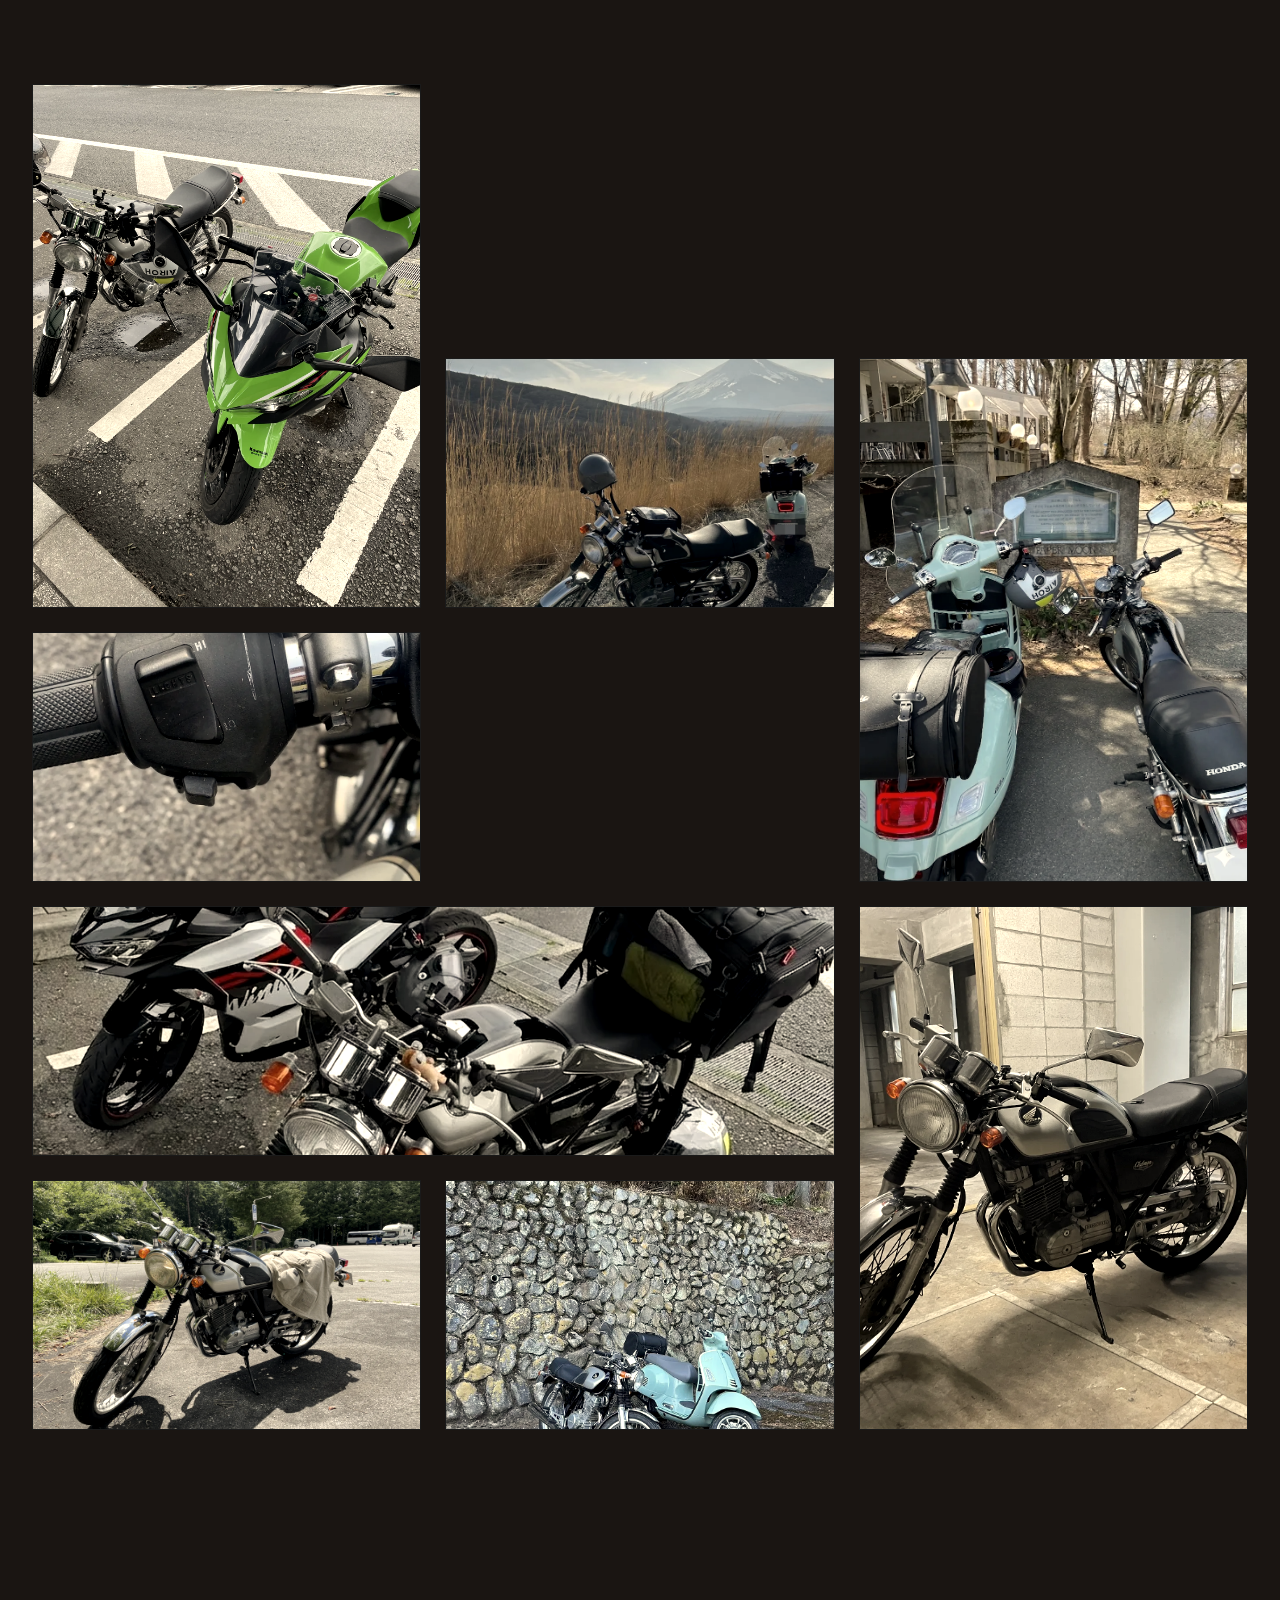
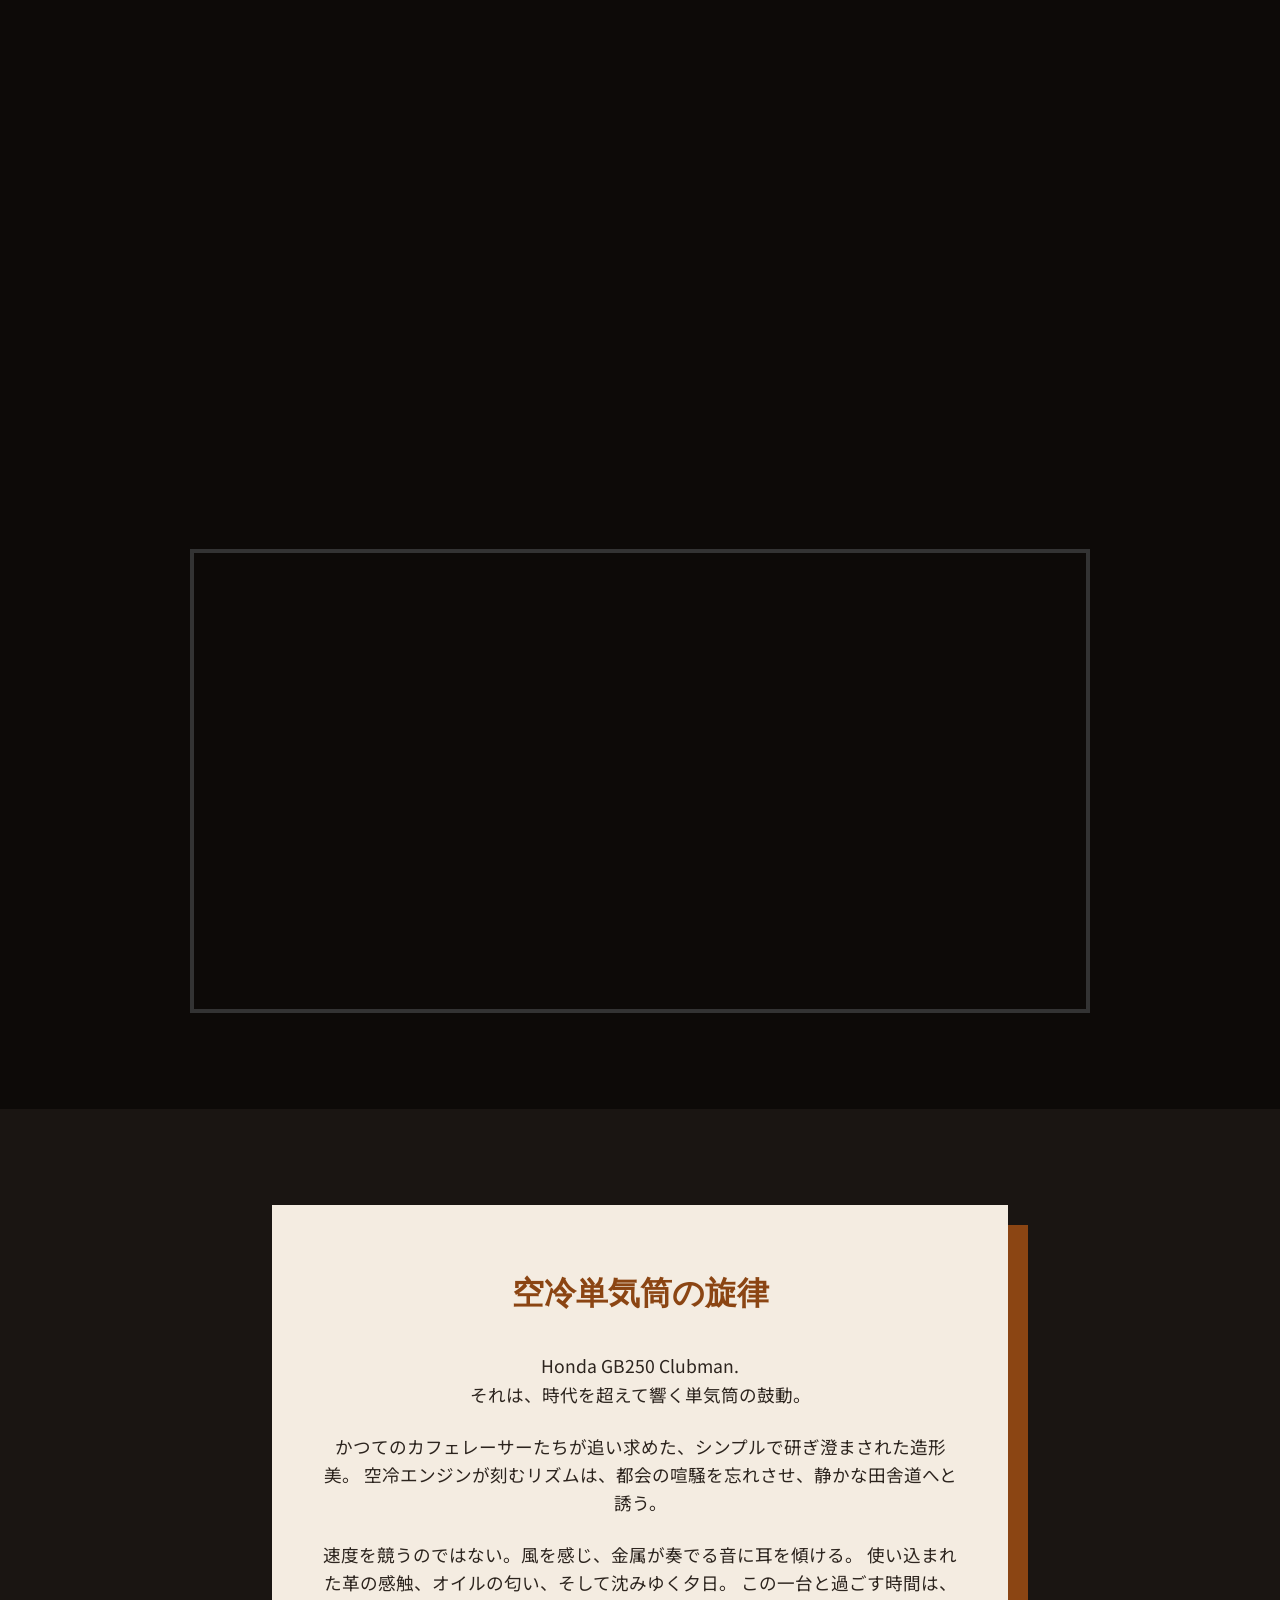
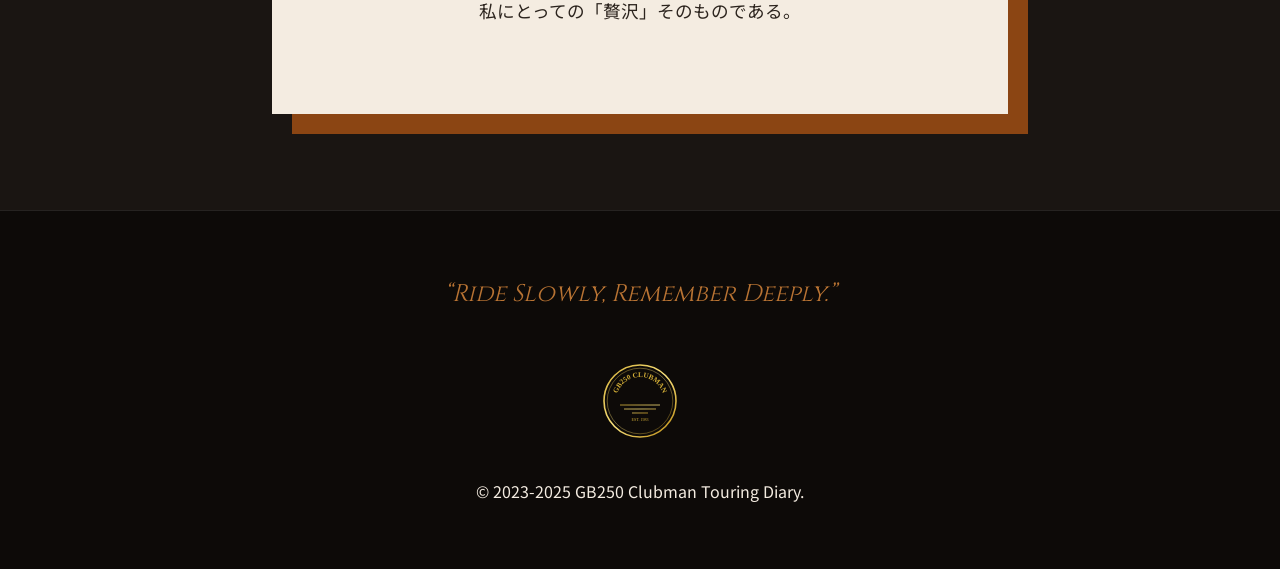
==== commit 2ba6229d: "Add files via upload" ====
--- a/index.html
+++ b/index.html
@@ -34,8 +34,8 @@
 	    <div class="gallery-item reveal"><img src="images/IMG_1310.webp" alt="GB250" loading="lazy"><div class="gallery-overlay"><span class="photo-label">Hello!</span></div></div>
 	    <div class="gallery-item reveal"><img src="images/IMG_1311.webp" alt="GB250" loading="lazy"><div class="gallery-overlay"><span class="photo-label">Chrome Details</span></div></div>
 	    <div class="gallery-item reveal"><img src="images/IMG_1312.webp" alt="GB250" loading="lazy"><div class="gallery-overlay"><span class="photo-label">The Cockpit</span></div></div>
-	    <div class="gallery-item reveal"><img src="images/IMG_1968.webp" alt="GB250" loading="lazy"><div class="gallery-overlay"><span class="photo-label">Garage</span></div></div>
-	    <div class="gallery-item reveal"><img src="images/IMG_3027.webp" alt="GB250" loading="lazy"><div class="gallery-overlay"><span class="photo-label">Factory</span></div></div>
+	    <div class="gallery-item reveal"><img src="images/IMG_1968.webp" alt="GB250" loading="lazy"><div class="gallery-overlay"><span class="photo-label">Good fellows</span></div></div>
+	    <div class="gallery-item reveal"><img src="images/IMG_3027.webp" alt="GB250" loading="lazy"><div class="gallery-overlay"><span class="photo-label">Factory Kafe</span></div></div>
 	    <div class="gallery-item reveal"><img src="images/IMG_3029.webp" alt="GB250" loading="lazy"><div class="gallery-overlay"><span class="photo-label">Old Engine Bay</span></div></div>
 	    <div class="gallery-item reveal"><img src="images/IMG_3030.webp" alt="GB250" loading="lazy"><div class="gallery-overlay"><span class="photo-label">Mechanical Beauty</span></div></div>
 	    <div class="gallery-item reveal"><img src="images/IMG_1899.webp" alt="GB250" loading="lazy"><div class="gallery-overlay"><span class="photo-label">Heartbeat</span></div></div>
@@ -46,7 +46,7 @@
 	    <div class="gallery-item reveal"><img src="images/IMG_1759.webp" alt="GB250" loading="lazy"><div class="gallery-overlay"><span class="photo-label">Country Lane</span></div></div>
             <div class="gallery-item reveal"><img src="images/IMG_1967.webp" alt="GB250" loading="lazy"><div class="gallery-overlay"><span class="photo-label">Route 413 / Twilight</span></div></div>
    	    <div class="gallery-item reveal"><img src="images/IMG_1587.webp" alt="GB250" loading="lazy"><div class="gallery-overlay"><span class="photo-label">Courage</span></div></div>
-            <div class="gallery-item reveal"><img src="images/IMG_2059.webp" alt="GB250" loading="lazy"><div class="gallery-overlay"><span class="photo-label">Mountain site</span></div></div>
+            <div class="gallery-item reveal"><img src="images/IMG_2059.webp" alt="GB250" loading="lazy"><div class="gallery-overlay"><span class="photo-label">Majestic</span></div></div>
             <div class="gallery-item reveal"><img src="images/IMG_3022.webp" alt="GB250" loading="lazy"><div class="gallery-overlay"><span class="photo-label">Divine</span></div></div>
             <div class="gallery-item reveal"><img src="images/IMG_2123.webp" alt="GB250" loading="lazy"><div class="gallery-overlay"><span class="photo-label">Gas Station Stop</span></div></div>    
             <div class="gallery-item reveal"><img src="images/IMG_3028.webp" alt="GB250" loading="lazy"><div class="gallery-overlay"><span class="photo-label">Morning Mist</span></div></div>
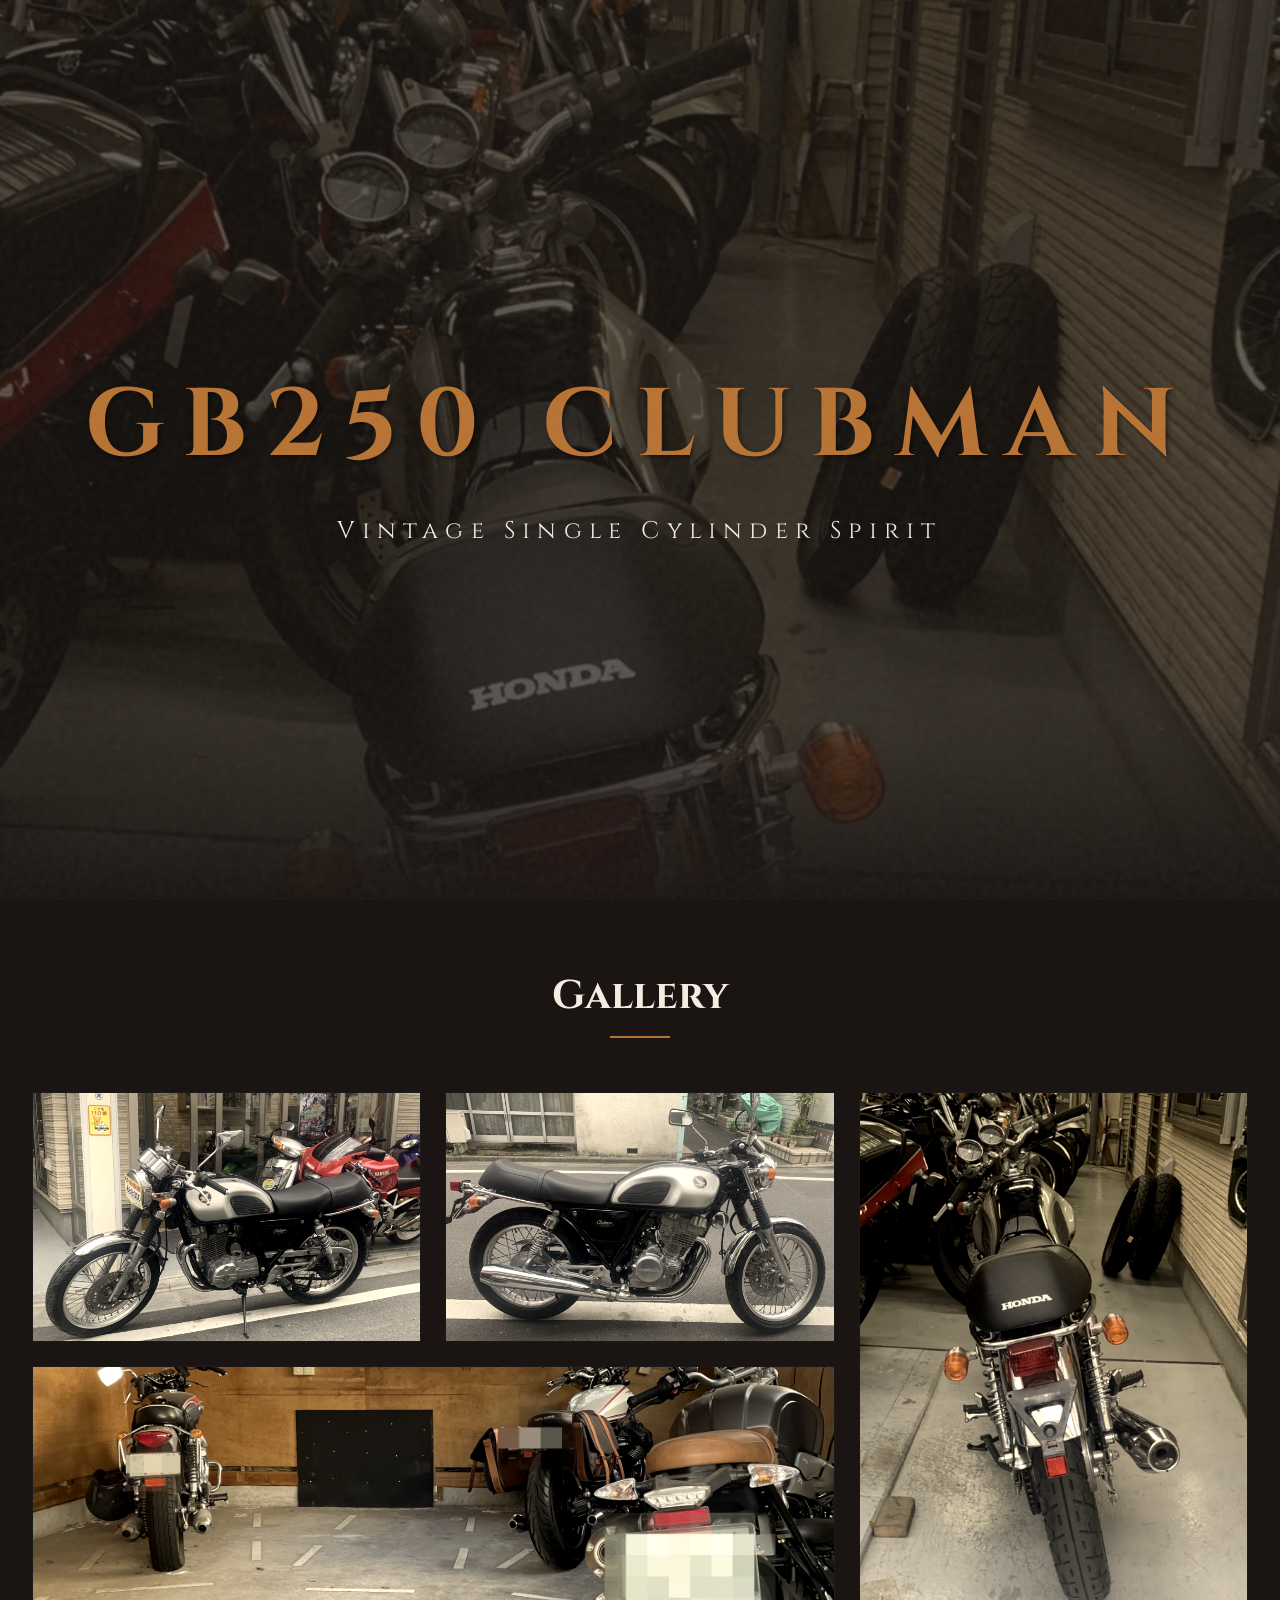
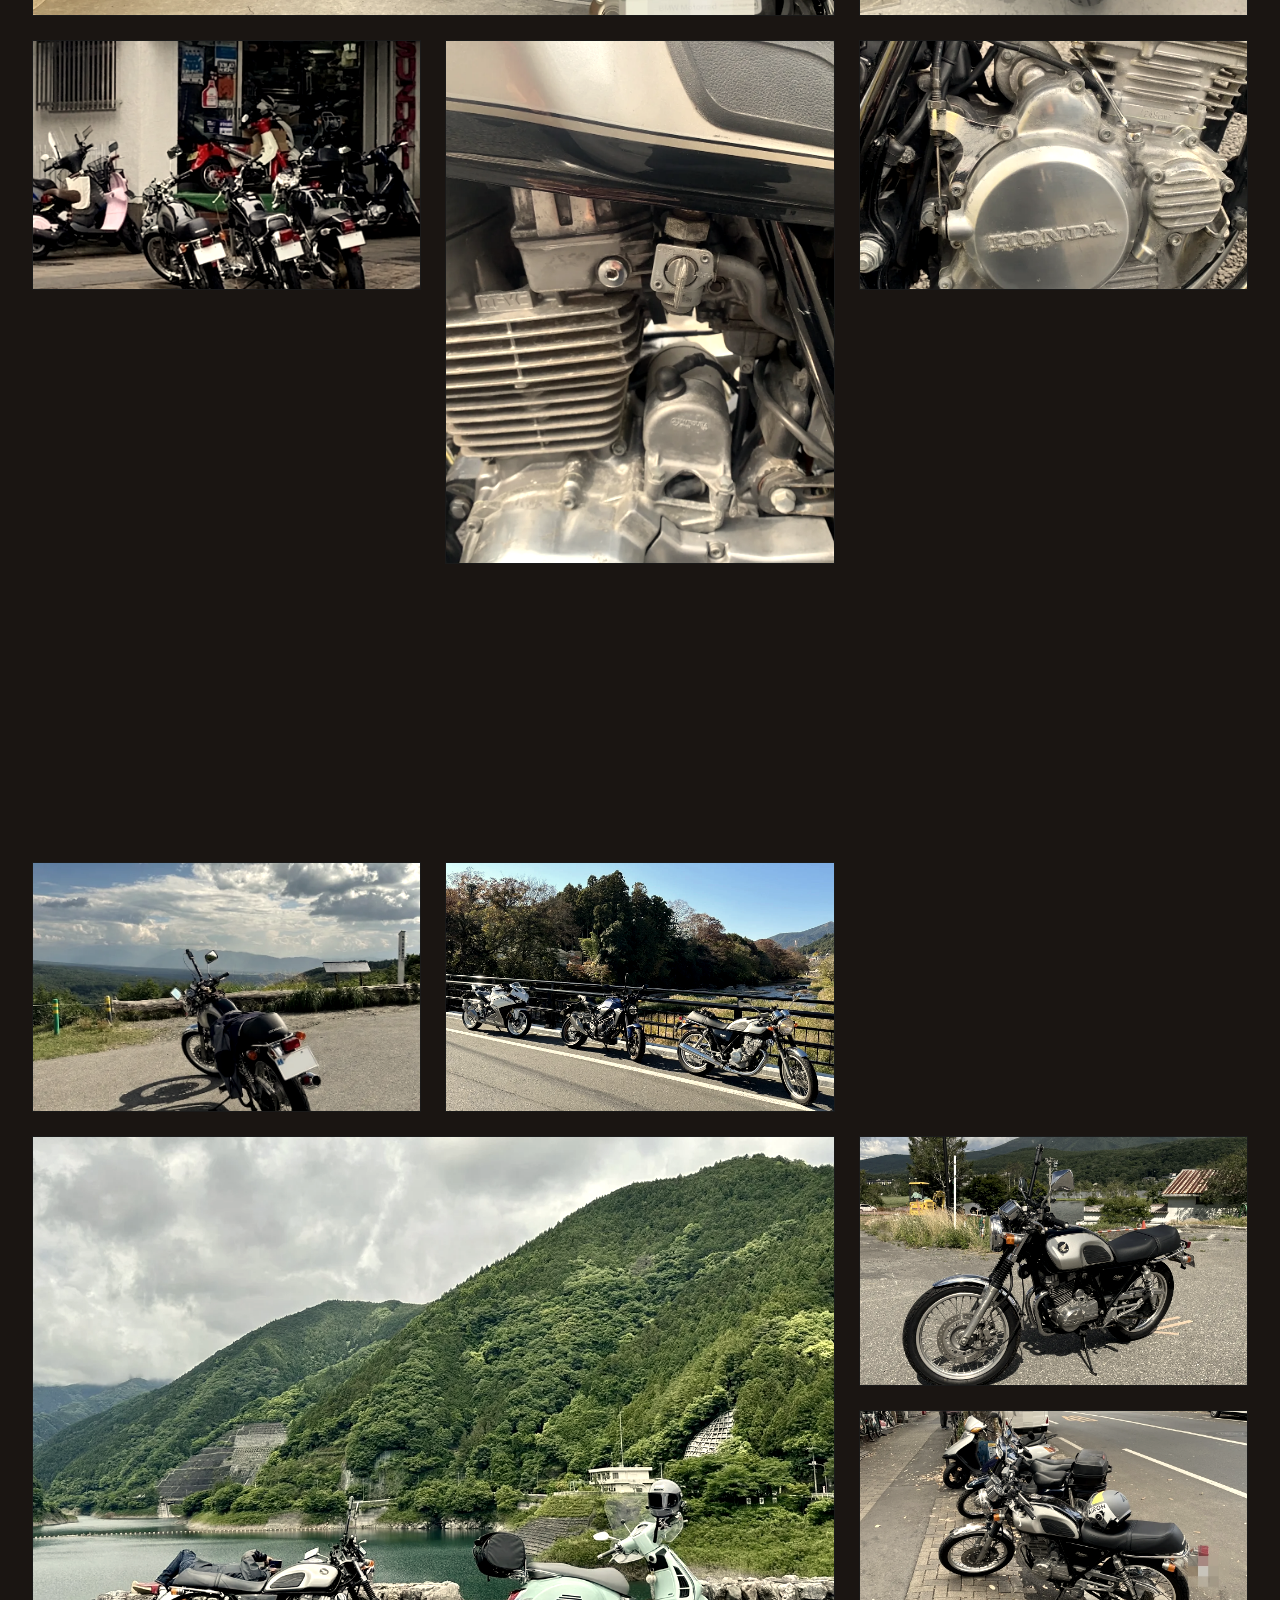
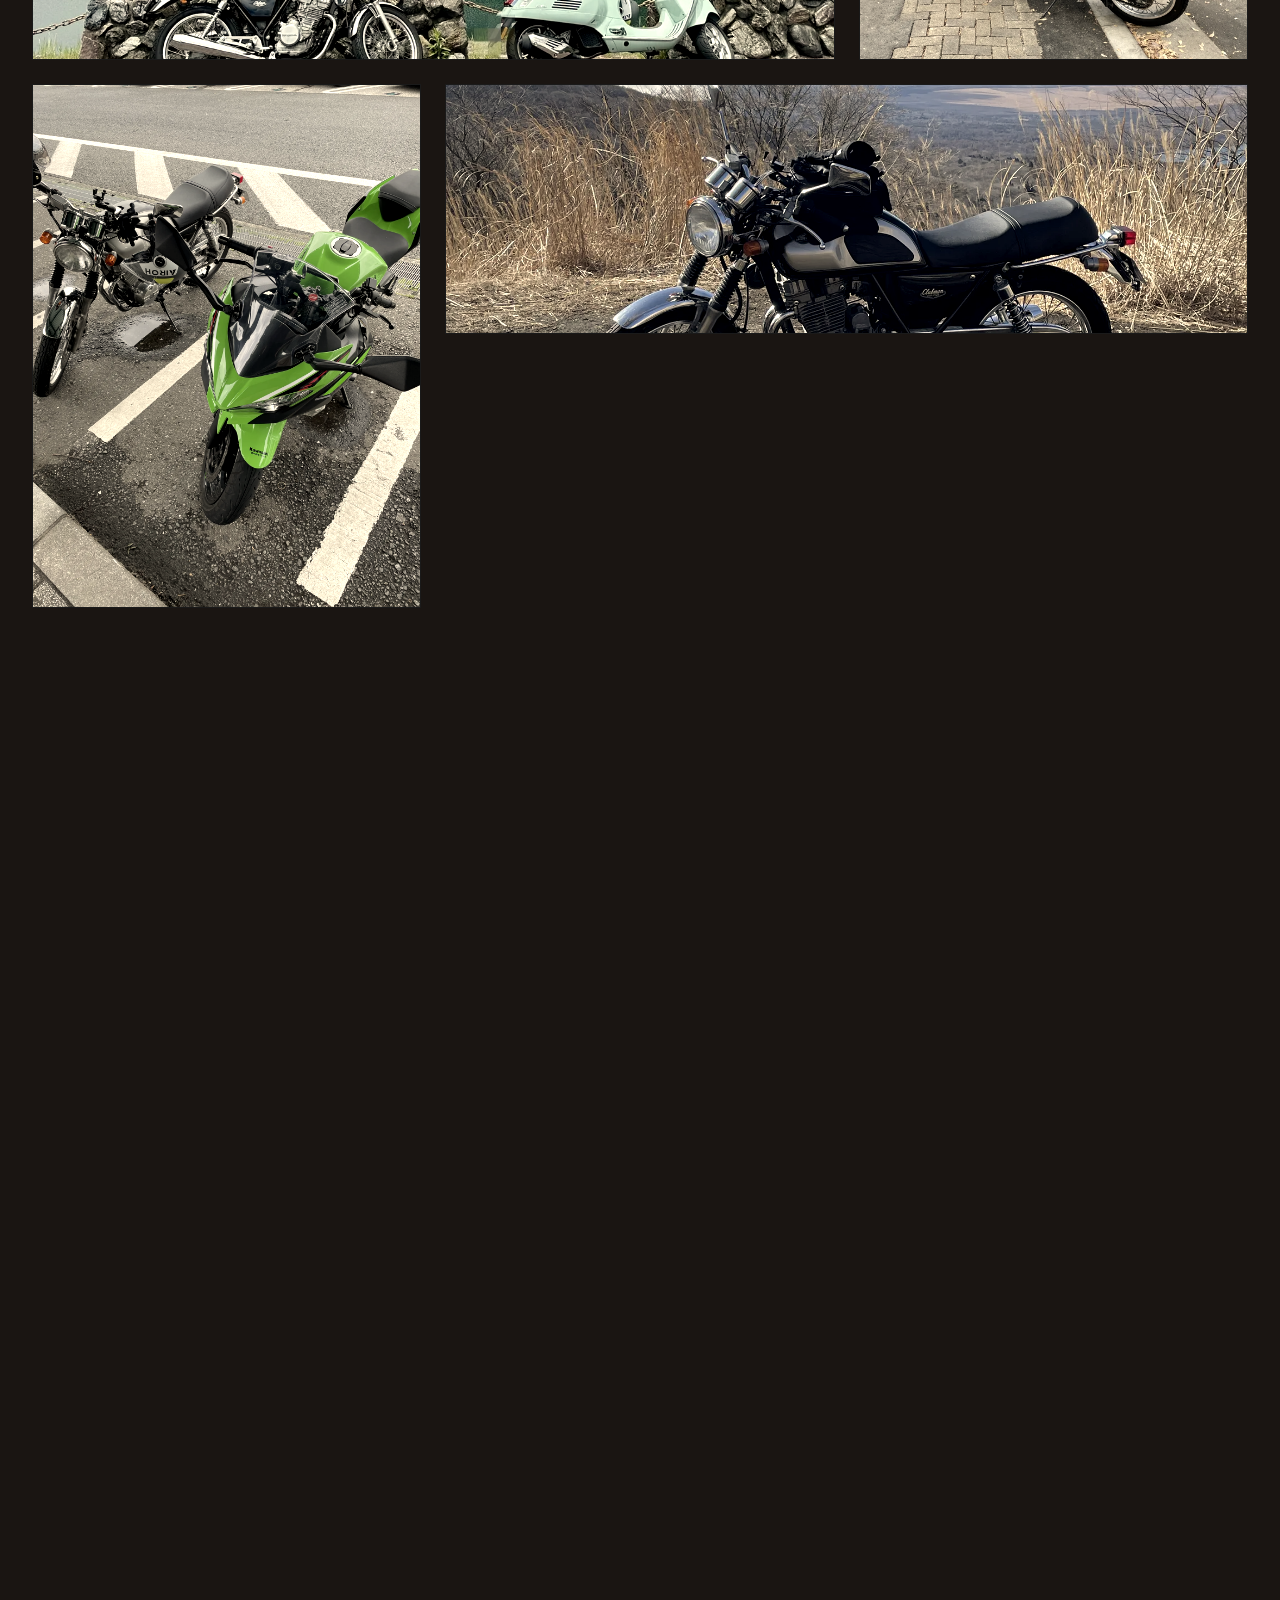
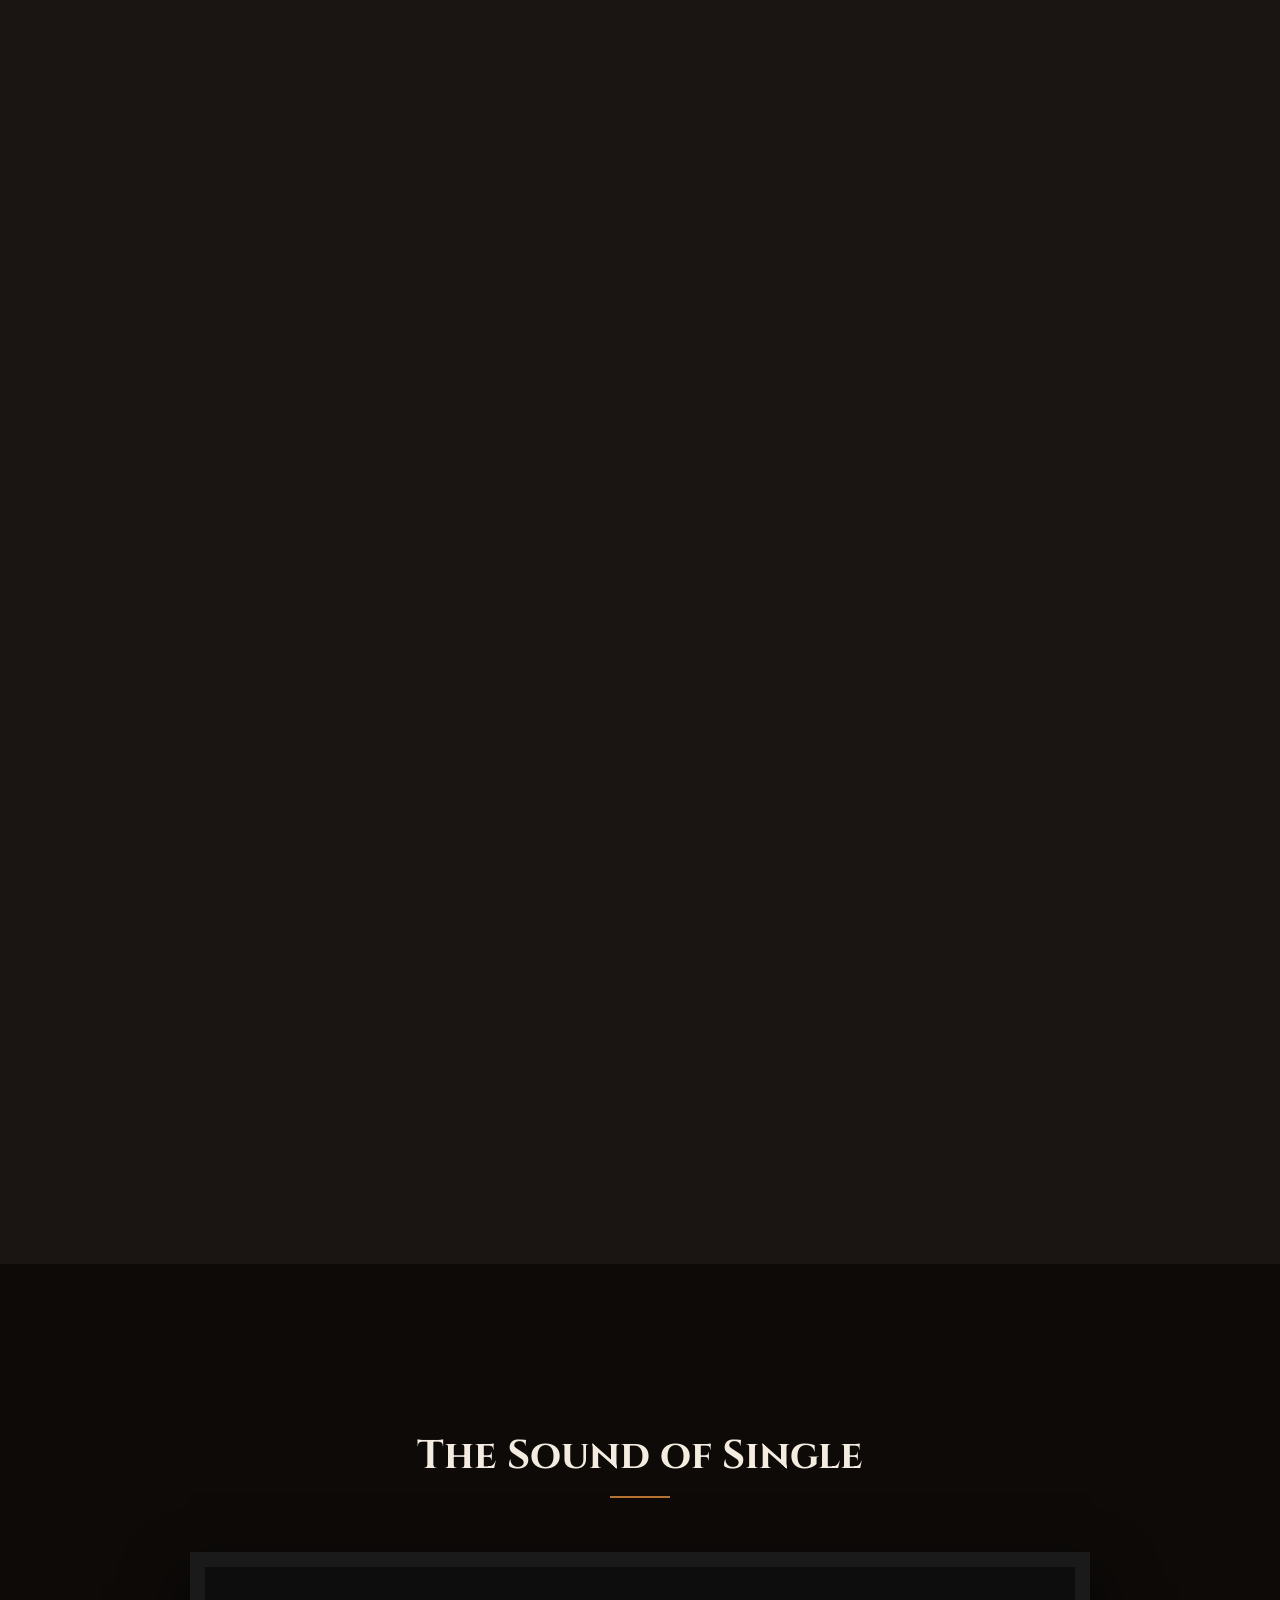
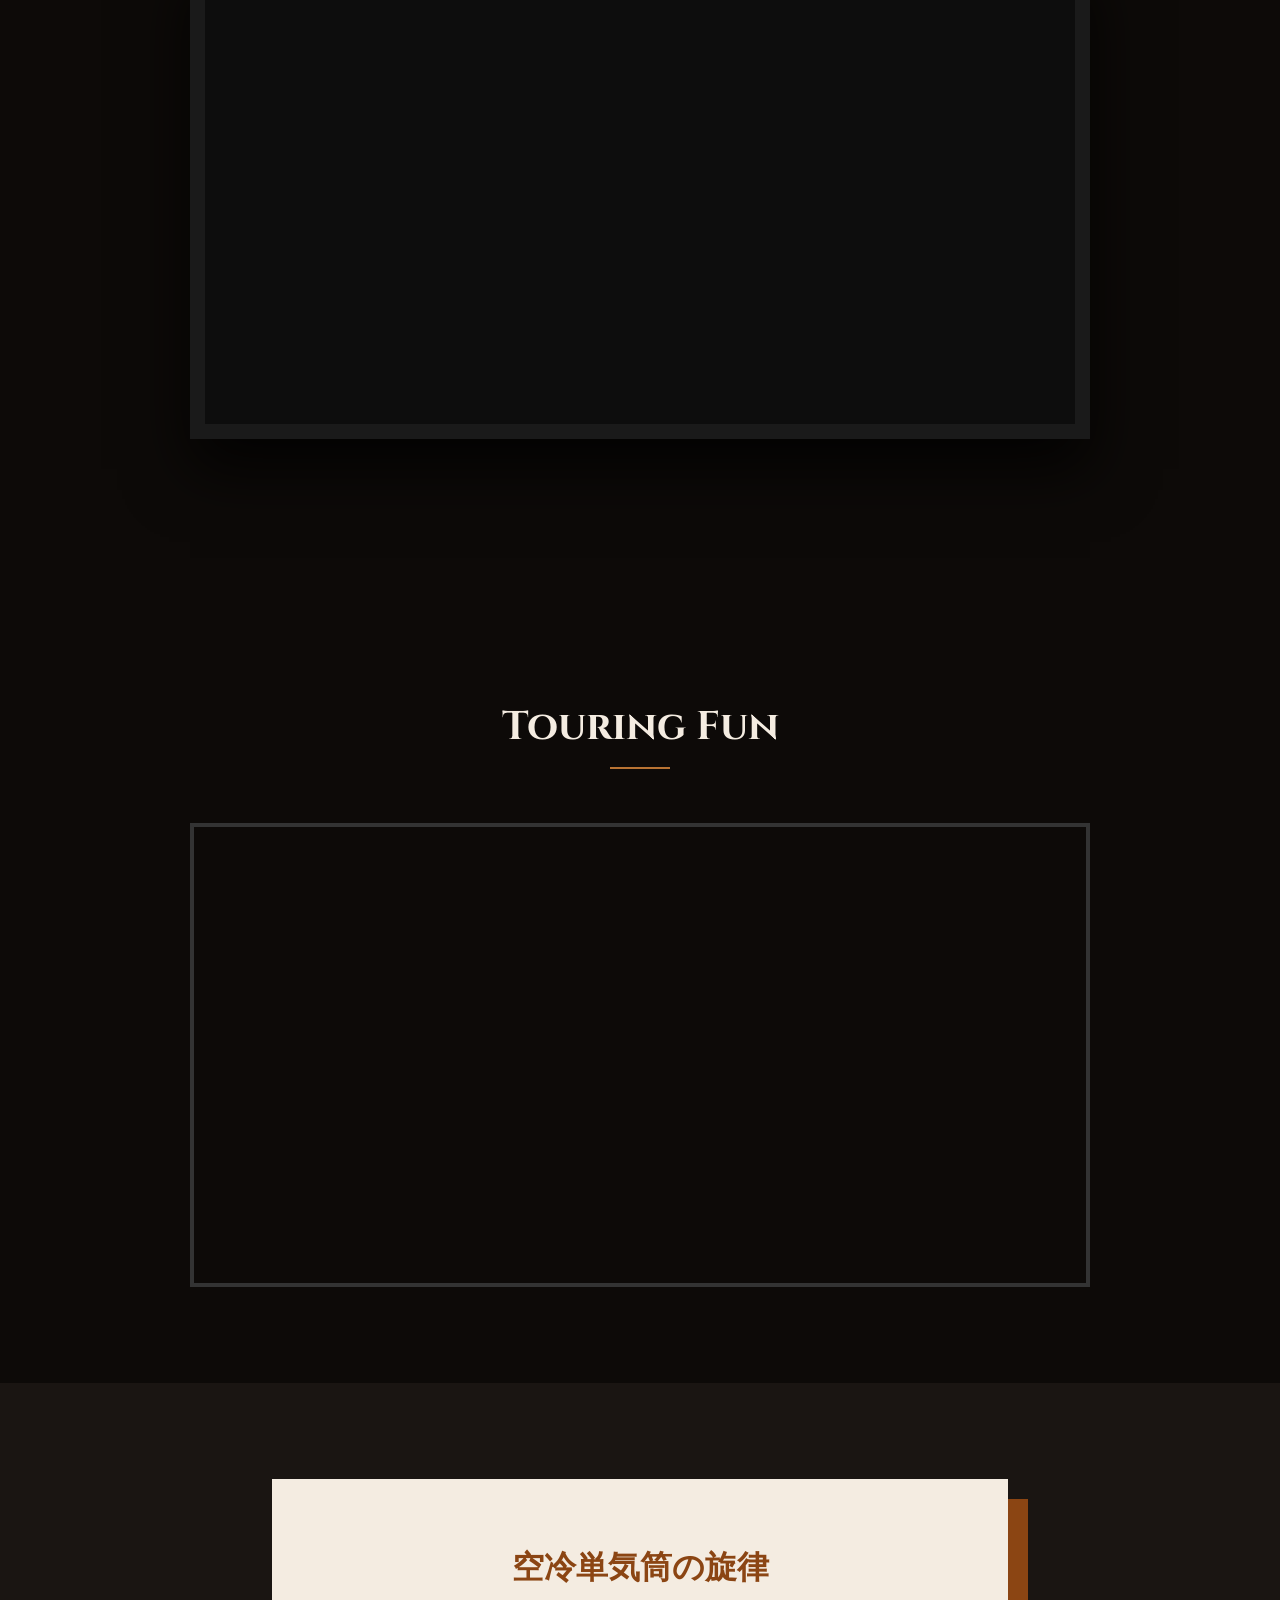
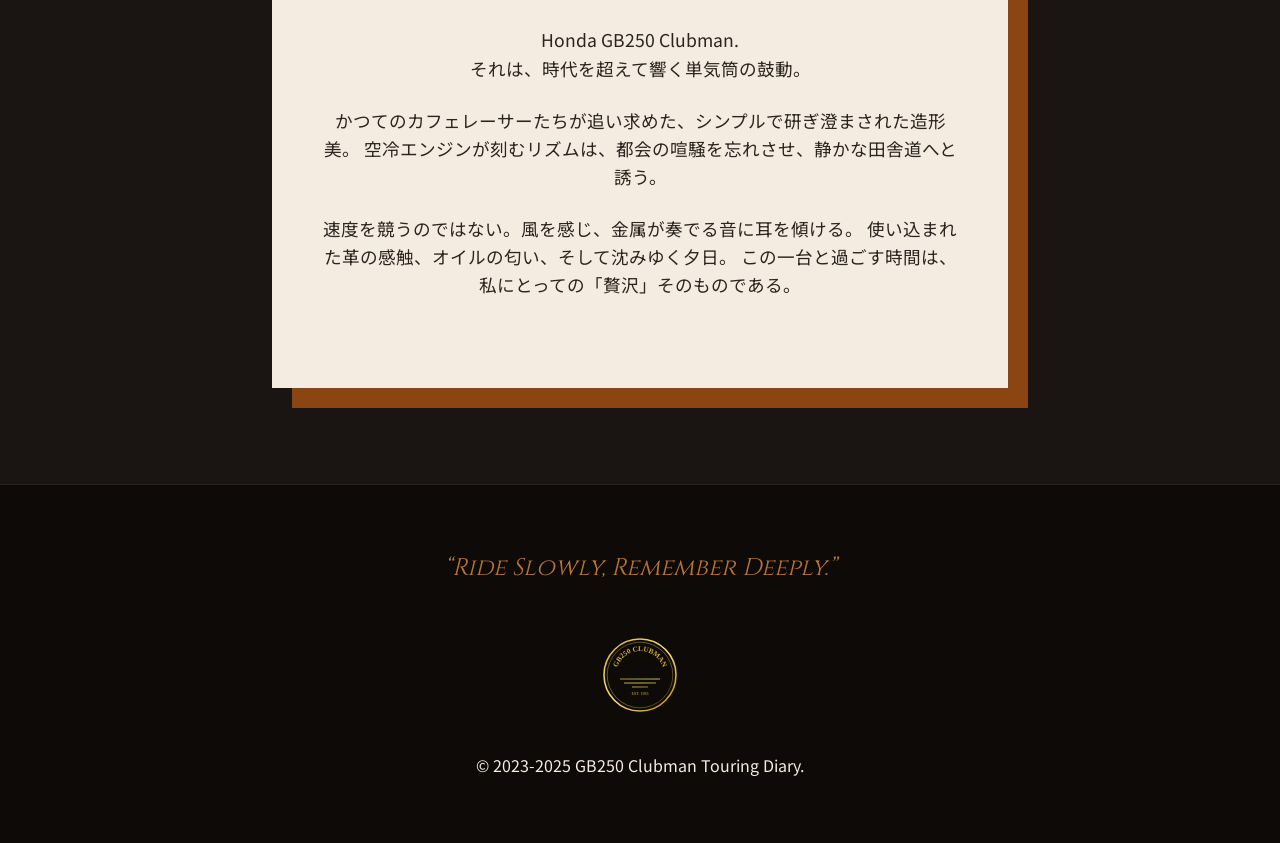
==== commit 25700187: "Add files via upload" ====
--- a/index.html
+++ b/index.html
@@ -30,7 +30,7 @@
             <h2>Gallery</h2>
         </div>
         <div class="gallery-container">
-            <!-- Image list from requirements 28 -->
+            <!-- Image list from requirements 30 -->
 	    <div class="gallery-item reveal"><img src="images/IMG_1310.webp" alt="GB250" loading="lazy"><div class="gallery-overlay"><span class="photo-label">Hello!</span></div></div>
 	    <div class="gallery-item reveal"><img src="images/IMG_1311.webp" alt="GB250" loading="lazy"><div class="gallery-overlay"><span class="photo-label">Chrome Details</span></div></div>
 	    <div class="gallery-item reveal"><img src="images/IMG_1312.webp" alt="GB250" loading="lazy"><div class="gallery-overlay"><span class="photo-label">The Cockpit</span></div></div>
@@ -50,11 +50,13 @@
             <div class="gallery-item reveal"><img src="images/IMG_3022.webp" alt="GB250" loading="lazy"><div class="gallery-overlay"><span class="photo-label">Divine</span></div></div>
             <div class="gallery-item reveal"><img src="images/IMG_2123.webp" alt="GB250" loading="lazy"><div class="gallery-overlay"><span class="photo-label">Gas Station Stop</span></div></div>    
             <div class="gallery-item reveal"><img src="images/IMG_3028.webp" alt="GB250" loading="lazy"><div class="gallery-overlay"><span class="photo-label">Morning Mist</span></div></div>
+            <div class="gallery-item reveal"><img src="images/IMG_2804.webp" alt="GB250" loading="lazy"><div class="gallery-overlay"><span class="photo-label">Summer Vacation</span></div></div>
+            <div class="gallery-item reveal"><img src="images/IMG_2803.webp" alt="GB250" loading="lazy"><div class="gallery-overlay"><span class="photo-label">Adventure</span></div></div>
+            <div class="gallery-item reveal"><img src="images/IMG_2122.webp" alt="GB250" loading="lazy"><div class="gallery-overlay"><span class="photo-label">Italy</span></div></div>
    	    <div class="gallery-item reveal"><img src="images/IMG_3024.webp" alt="GB250" loading="lazy"><div class="gallery-overlay"><span class="photo-label">Good School</span></div></div>    
+            <div class="gallery-item reveal"><img src="images/IMG_2802.webp" alt="GB250" loading="lazy"><div class="gallery-overlay"><span class="photo-label">Goodbye & Thank you!</span></div></div> 
+            <div class="gallery-item reveal"><img src="images/IMG_1778.webp" alt="GB250" loading="lazy"><div class="gallery-overlay"><span class="photo-label">Heated stone</span></div></div>
             <div class="gallery-item reveal"><img src="images/IMG_2798.webp" alt="GB250" loading="lazy"><div class="gallery-overlay"><span class="photo-label">Vintage</span></div></div>
-            <div class="gallery-item reveal"><img src="images/IMG_1778.webp" alt="GB250" loading="lazy"><div class="gallery-overlay"><span class="photo-label">Heated stone</span></div></div>
-            <div class="gallery-item reveal"><img src="images/IMG_2803.webp" alt="GB250" loading="lazy"><div class="gallery-overlay"><span class="photo-label">Adventure</span></div></div>
-            <div class="gallery-item reveal"><img src="images/IMG_2802.webp" alt="GB250" loading="lazy"><div class="gallery-overlay"><span class="photo-label">Goodbye & Thank you!</span></div></div>
 	    <div class="gallery-item reveal"><img src="images/IMG_1524.webp" alt="GB250" loading="lazy"><div class="gallery-overlay"><span class="photo-label">Cafe Racer</span></div></div>
             <div class="gallery-item reveal"><img src="images/IMG_2791.webp" alt="GB250" loading="lazy"><div class="gallery-overlay"><span class="photo-label">Shadow Play</span></div></div>
             <div class="gallery-item reveal"><img src="images/IMG_2790.webp" alt="GB250" loading="lazy"><div class="gallery-overlay"><span class="photo-label">Urban Escape</span></div></div>
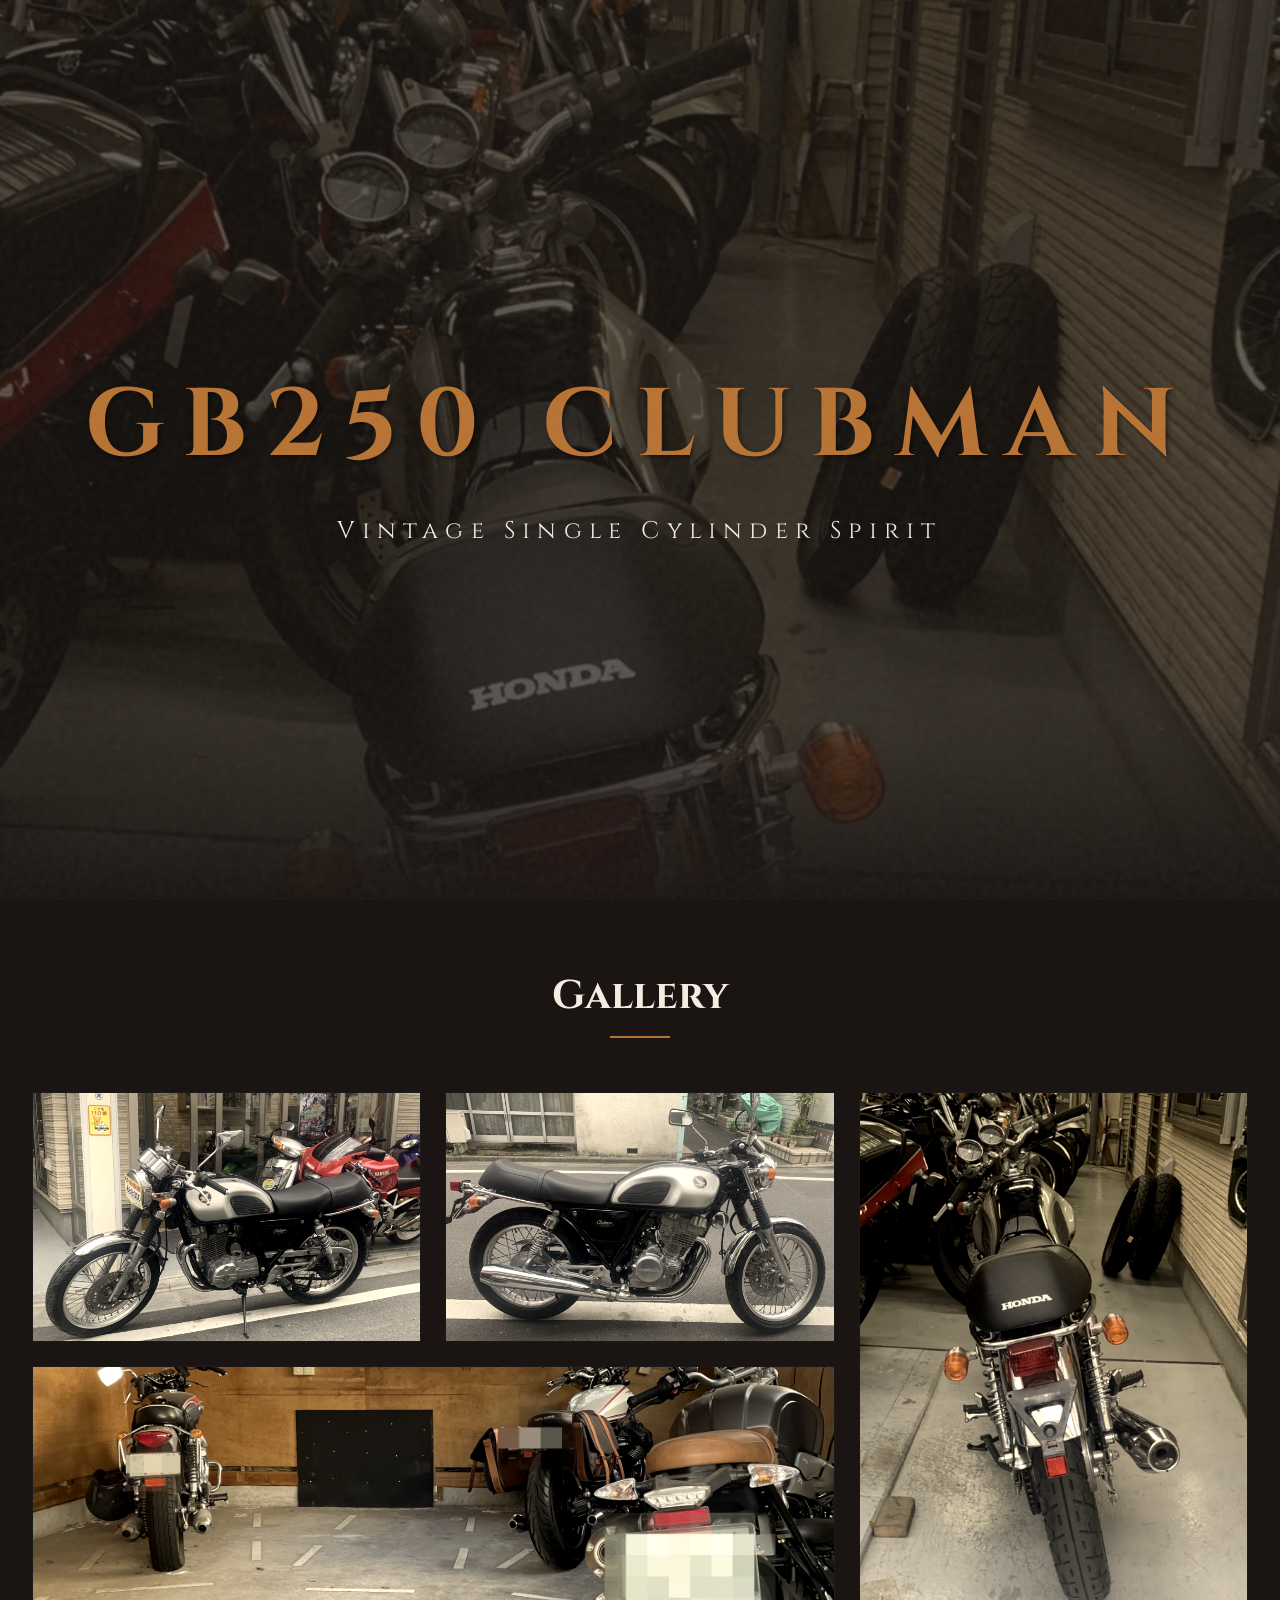
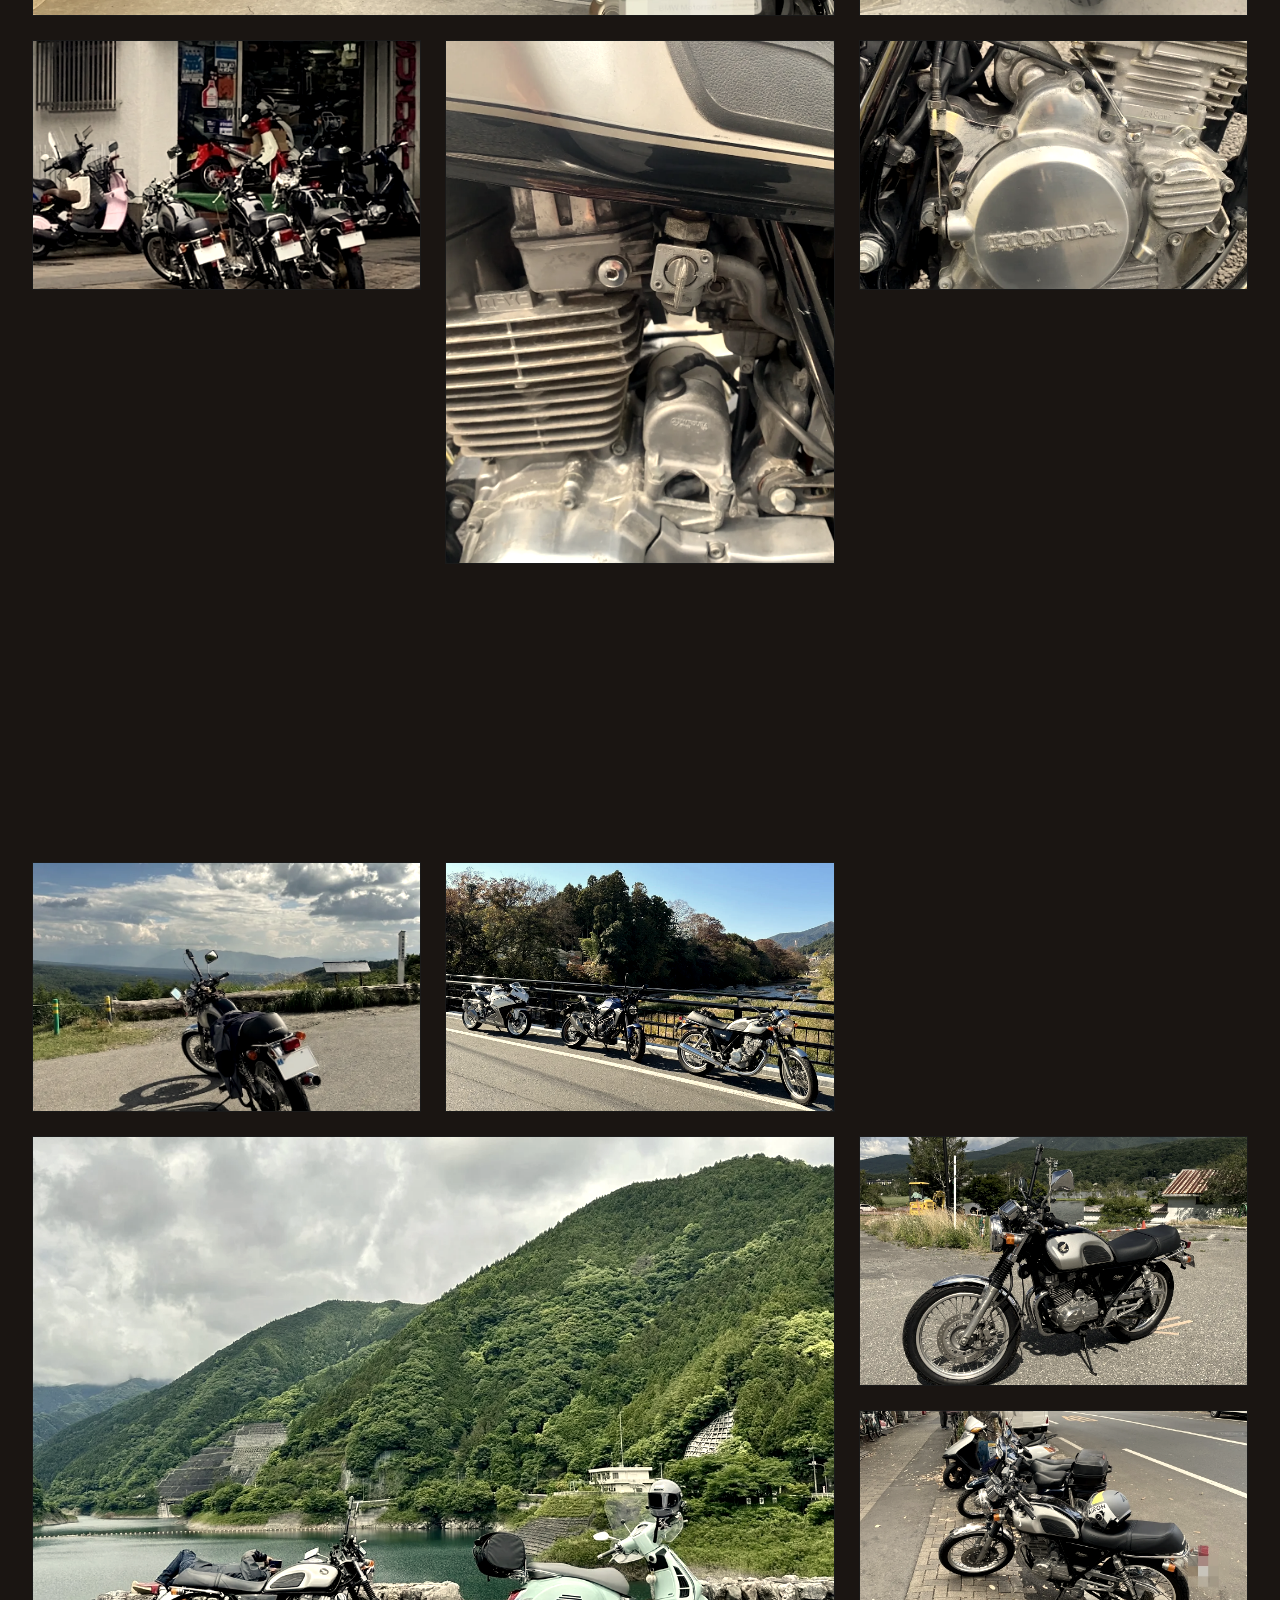
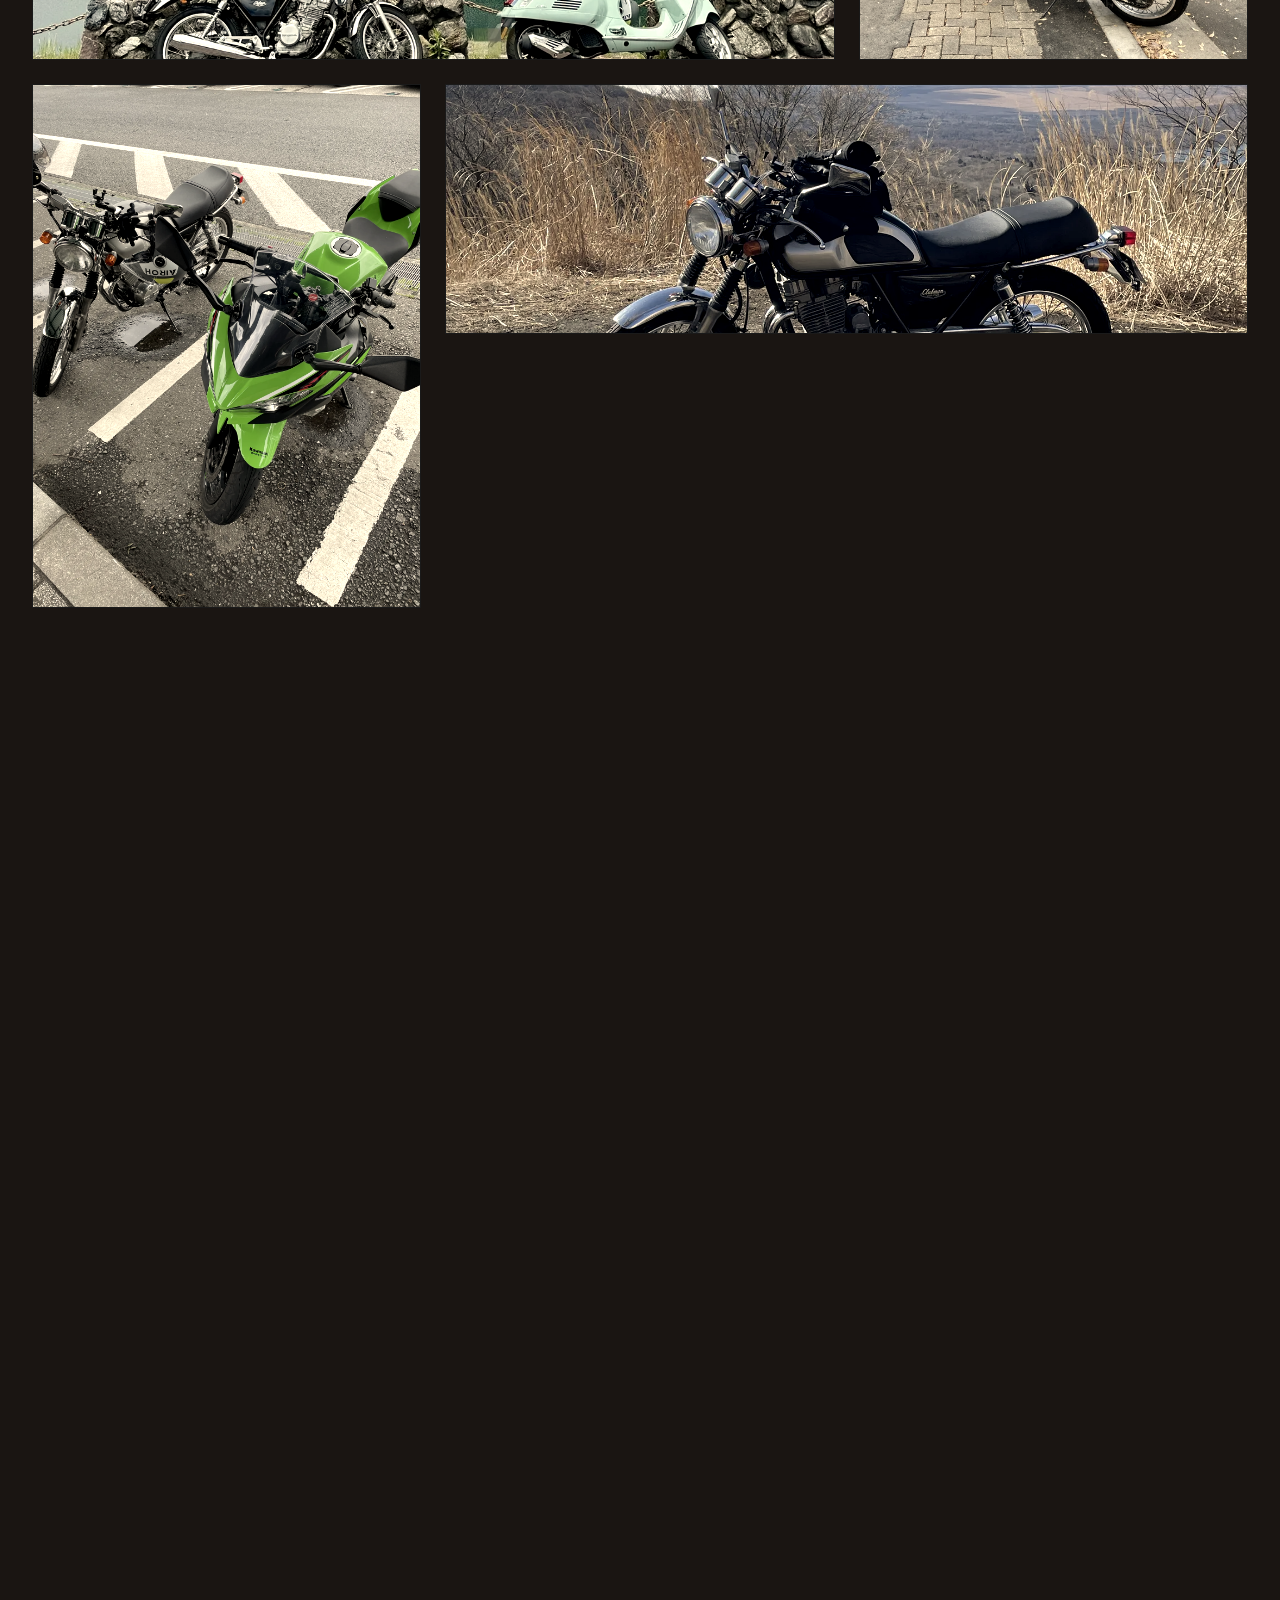
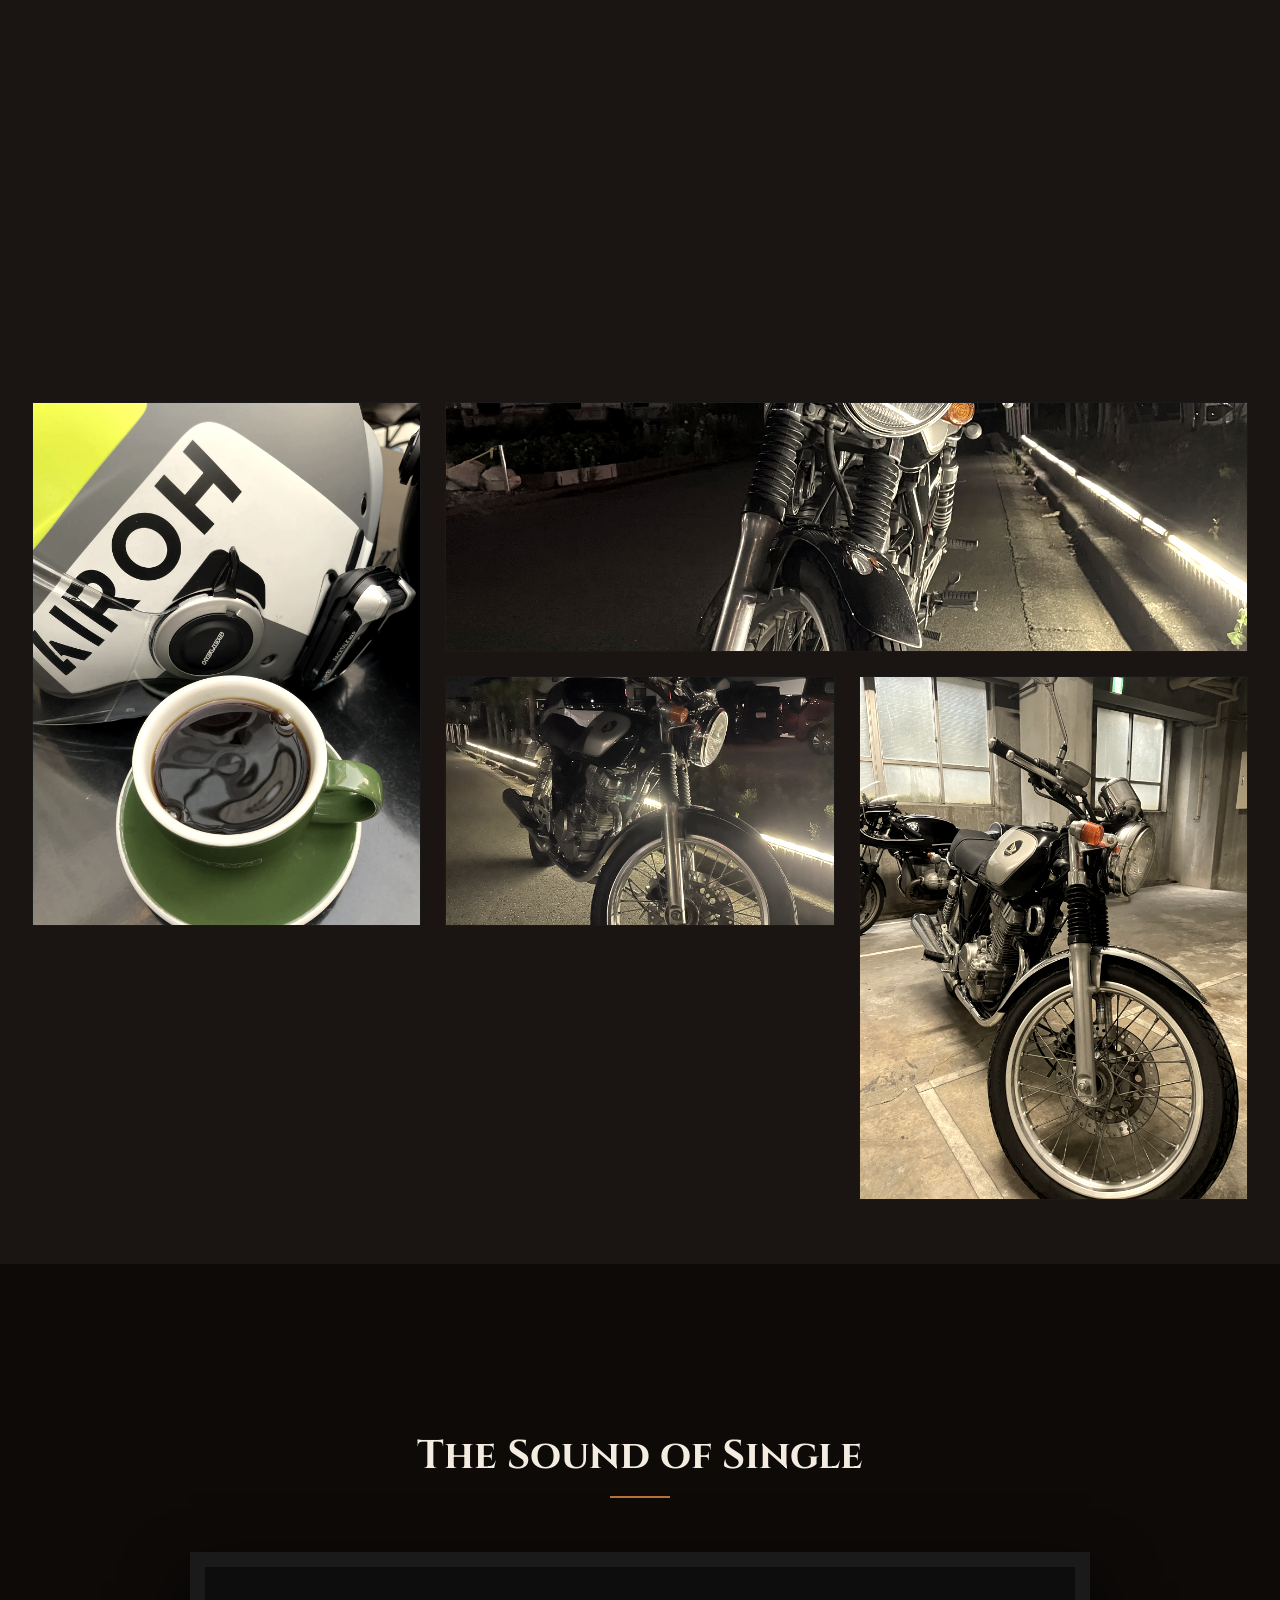
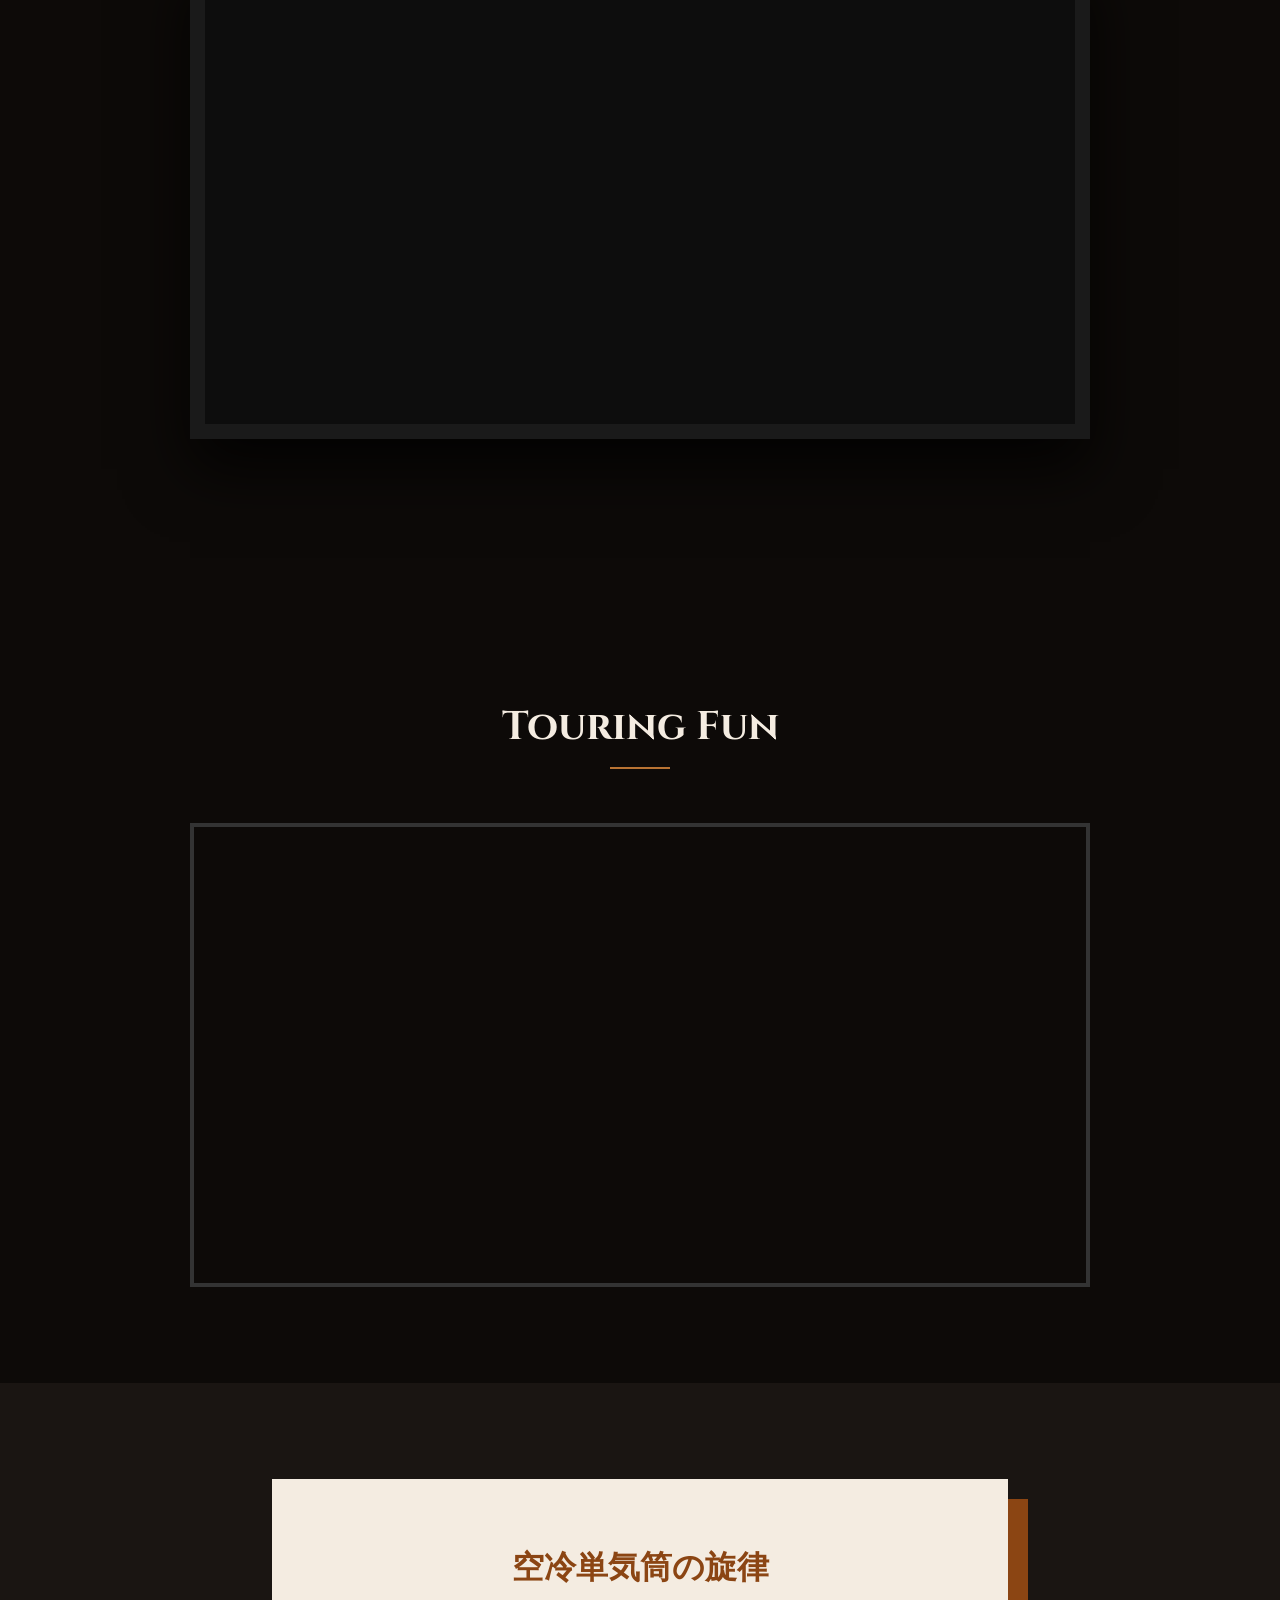
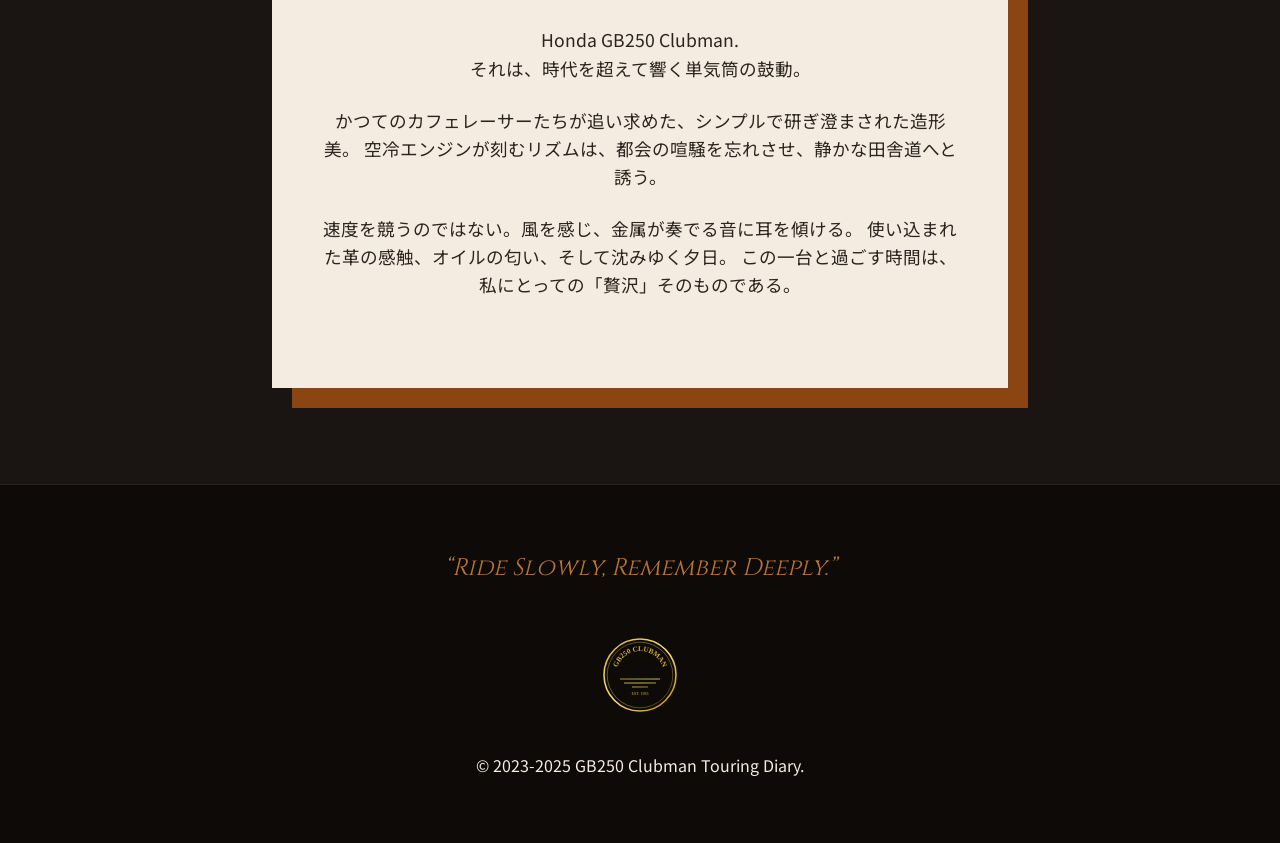
==== commit c63510b2: "Add files via upload" ====
--- a/index.html
+++ b/index.html
@@ -41,7 +41,7 @@
 	    <div class="gallery-item reveal"><img src="images/IMG_1899.webp" alt="GB250" loading="lazy"><div class="gallery-overlay"><span class="photo-label">Heartbeat</span></div></div>
             <div class="gallery-item reveal"><img src="images/IMG_1760.webp" alt="GB250" loading="lazy"><div class="gallery-overlay"><span class="photo-label">Skyline</span></div></div>
             <div class="gallery-item reveal"><img src="images/IMG_3025.webp" alt="GB250" loading="lazy"><div class="gallery-overlay"><span class="photo-label">Heaven</span></div></div>
-            <div class="gallery-item reveal"><img src="images/IMG_1966.webp" alt="GB250" loading="lazy"><div class="gallery-overlay"><span class="photo-label">Forest Path</span></div></div>
+            <div class="gallery-item reveal"><img src="images/IMG_1966.webp" alt="GB250" loading="lazy"><div class="gallery-overlay"><span class="photo-label">Generational Change</span></div></div>
             <div class="gallery-item reveal"><img src="images/IMG_3020.webp" alt="GB250" loading="lazy"><div class="gallery-overlay"><span class="photo-label">Greenwood</span></div></div>
 	    <div class="gallery-item reveal"><img src="images/IMG_1759.webp" alt="GB250" loading="lazy"><div class="gallery-overlay"><span class="photo-label">Country Lane</span></div></div>
             <div class="gallery-item reveal"><img src="images/IMG_1967.webp" alt="GB250" loading="lazy"><div class="gallery-overlay"><span class="photo-label">Route 413 / Twilight</span></div></div>
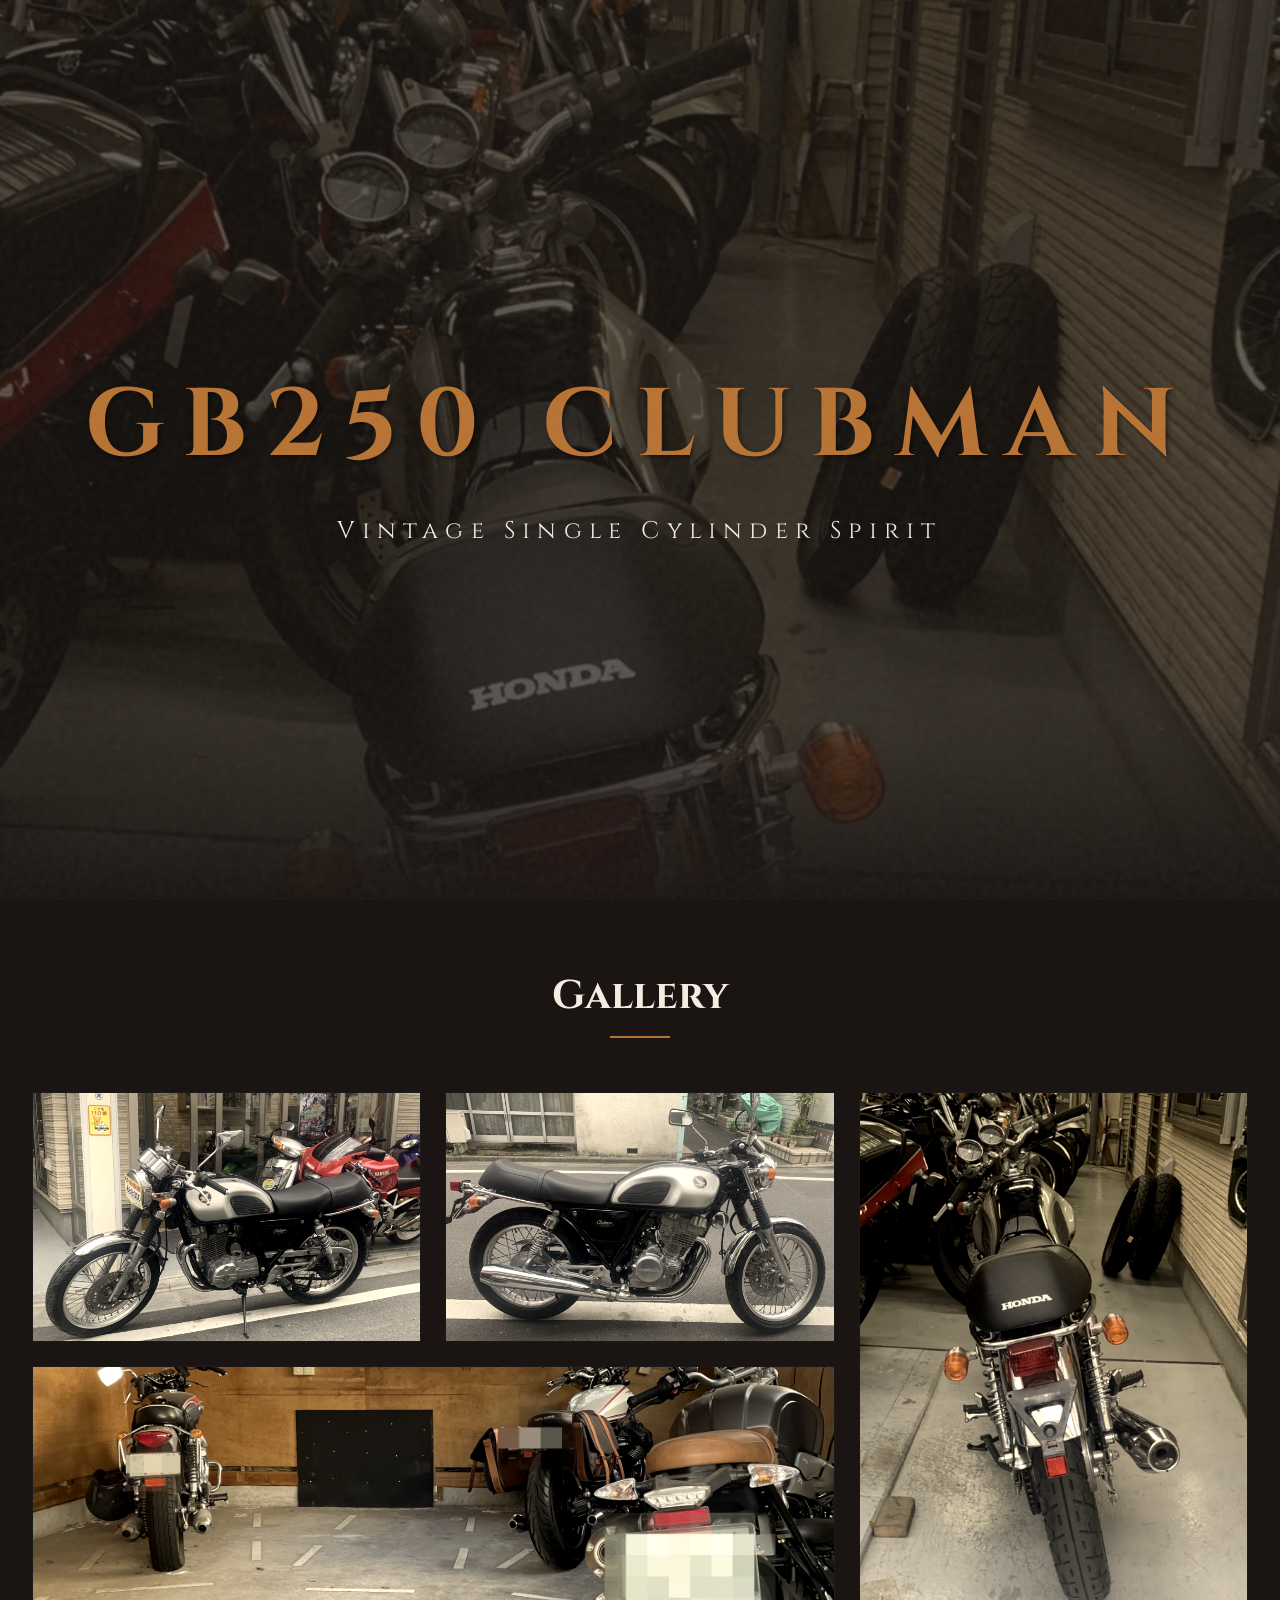
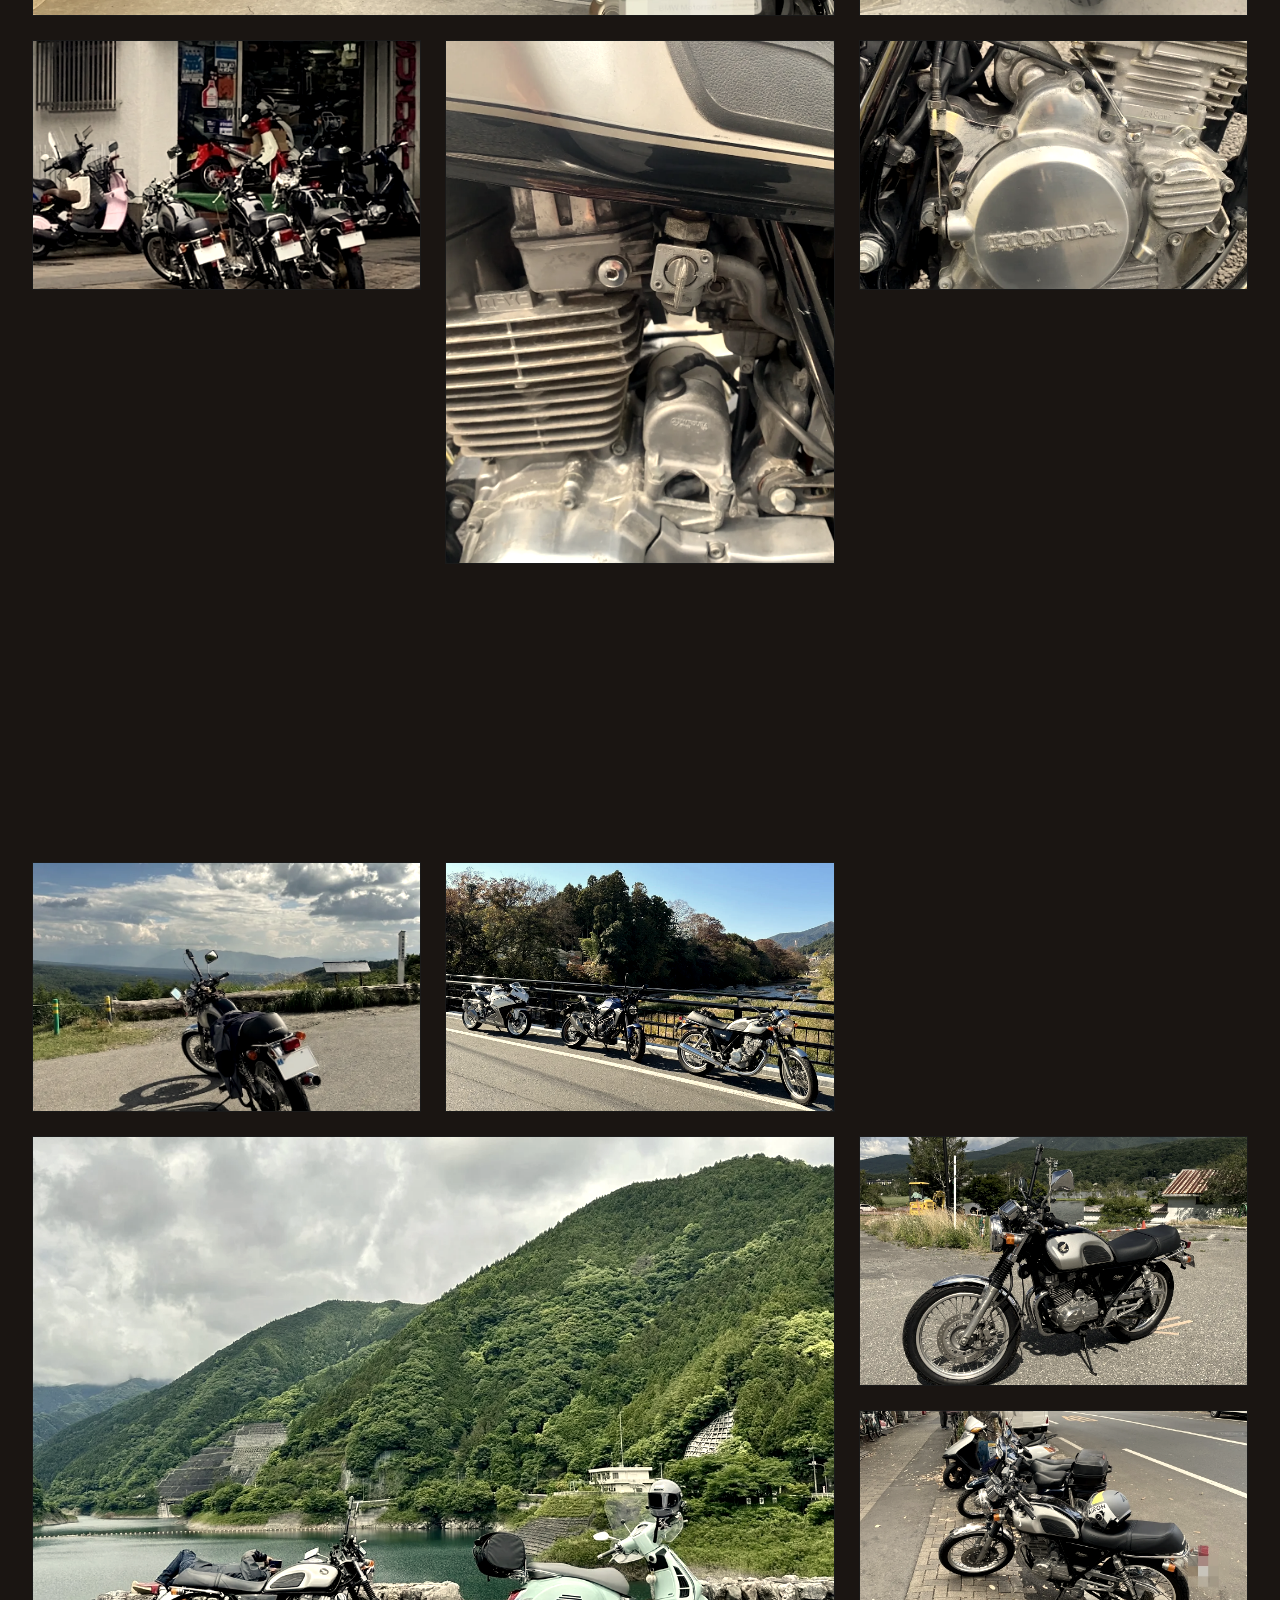
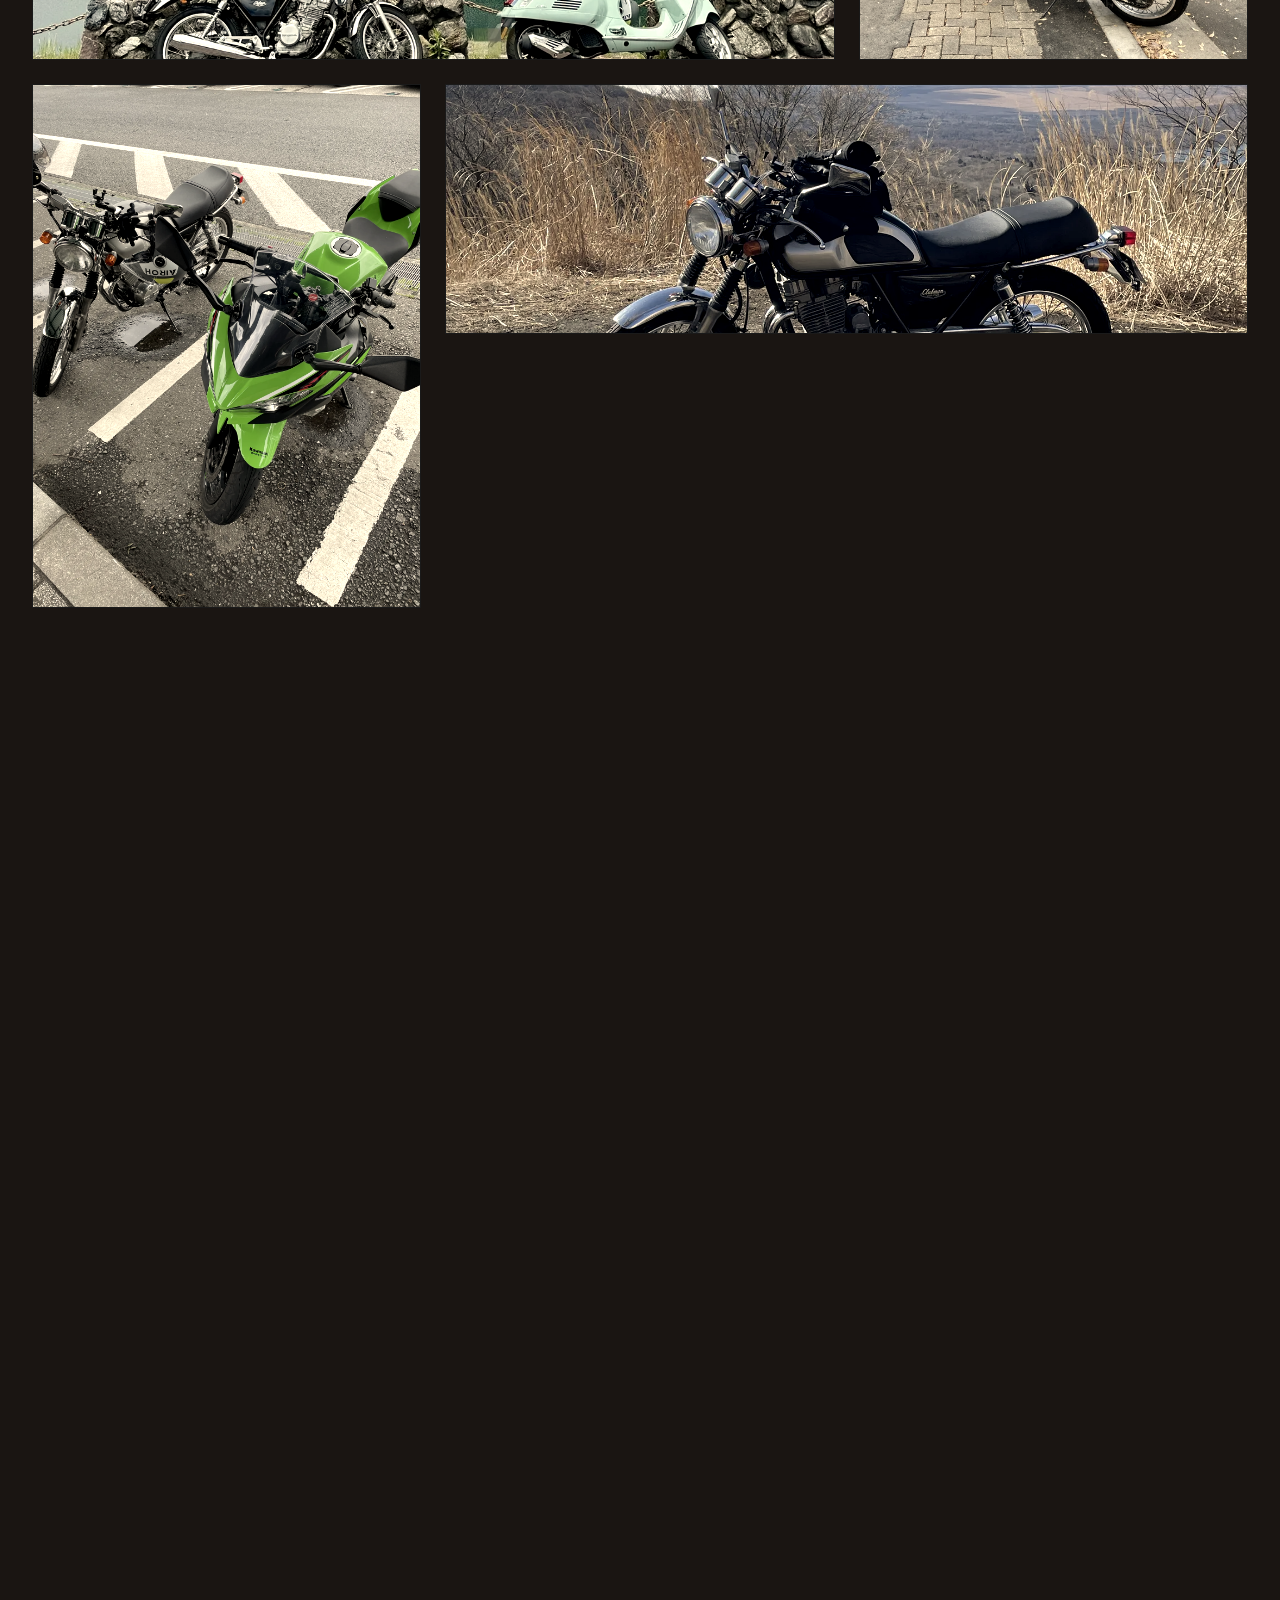
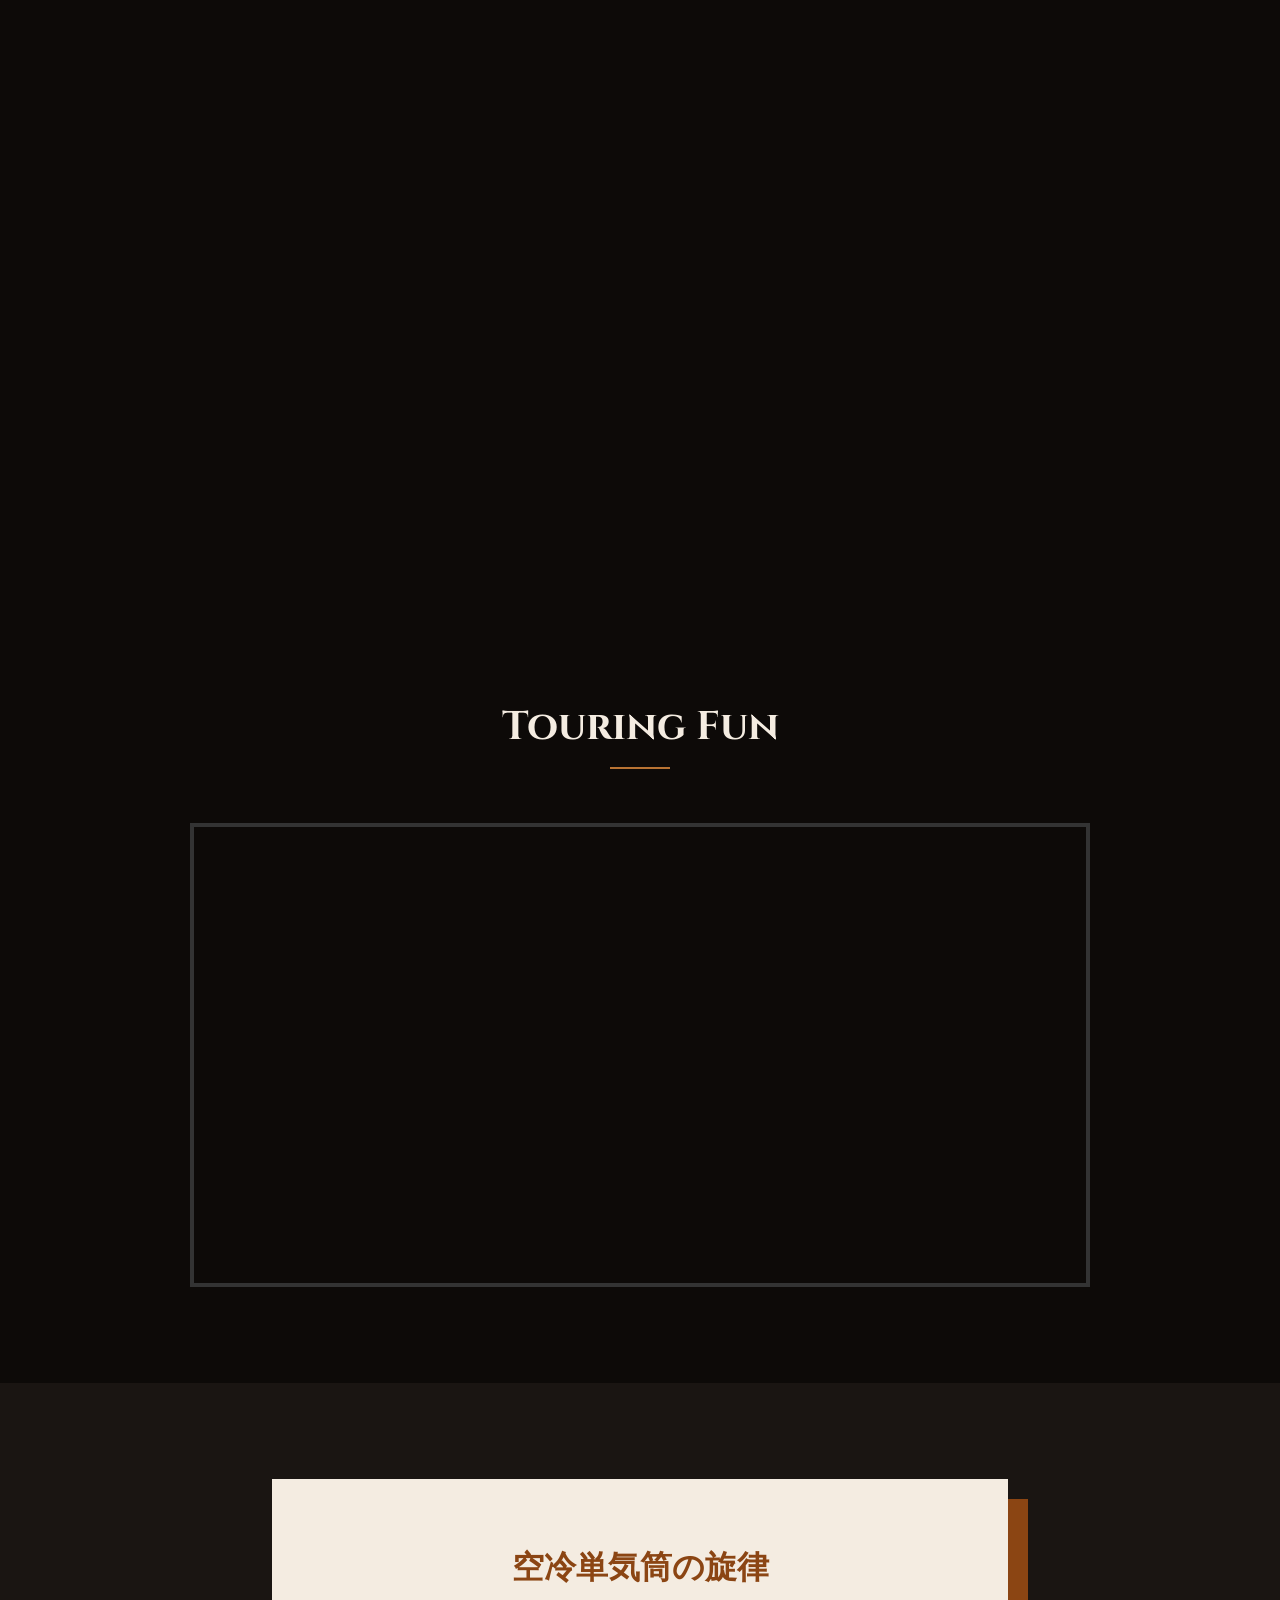
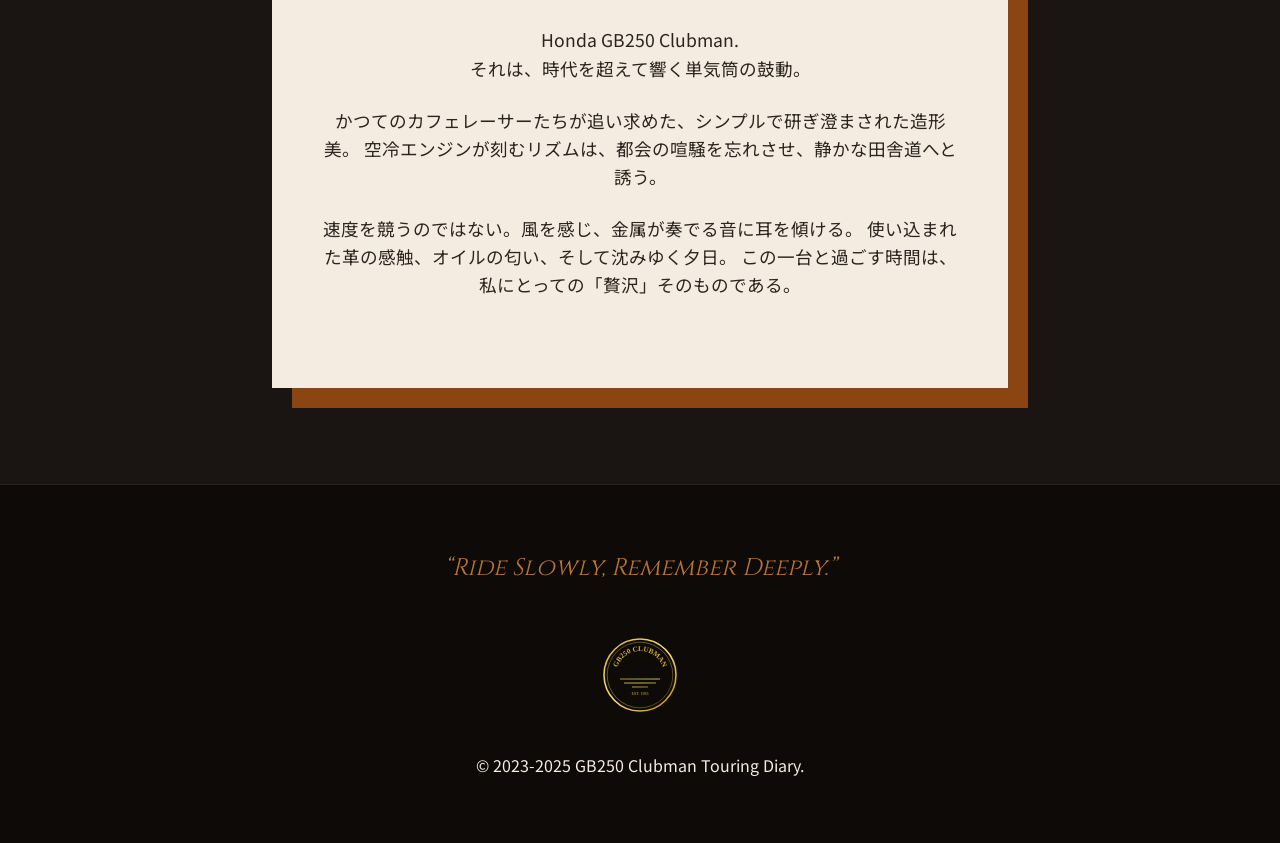
==== commit eca2803e: "Add files via upload" ====
--- a/index.html
+++ b/index.html
@@ -41,7 +41,7 @@
 	    <div class="gallery-item reveal"><img src="images/IMG_1899.webp" alt="GB250" loading="lazy"><div class="gallery-overlay"><span class="photo-label">Heartbeat</span></div></div>
             <div class="gallery-item reveal"><img src="images/IMG_1760.webp" alt="GB250" loading="lazy"><div class="gallery-overlay"><span class="photo-label">Skyline</span></div></div>
             <div class="gallery-item reveal"><img src="images/IMG_3025.webp" alt="GB250" loading="lazy"><div class="gallery-overlay"><span class="photo-label">Heaven</span></div></div>
-            <div class="gallery-item reveal"><img src="images/IMG_1966.webp" alt="GB250" loading="lazy"><div class="gallery-overlay"><span class="photo-label">Generational Change</span></div></div>
+            <div class="gallery-item reveal"><img src="images/IMG_1966.webp" alt="GB250" loading="lazy"><div class="gallery-overlay"><span class="photo-label">Generational Changes</span></div></div>
             <div class="gallery-item reveal"><img src="images/IMG_3020.webp" alt="GB250" loading="lazy"><div class="gallery-overlay"><span class="photo-label">Greenwood</span></div></div>
 	    <div class="gallery-item reveal"><img src="images/IMG_1759.webp" alt="GB250" loading="lazy"><div class="gallery-overlay"><span class="photo-label">Country Lane</span></div></div>
             <div class="gallery-item reveal"><img src="images/IMG_1967.webp" alt="GB250" loading="lazy"><div class="gallery-overlay"><span class="photo-label">Route 413 / Twilight</span></div></div>
